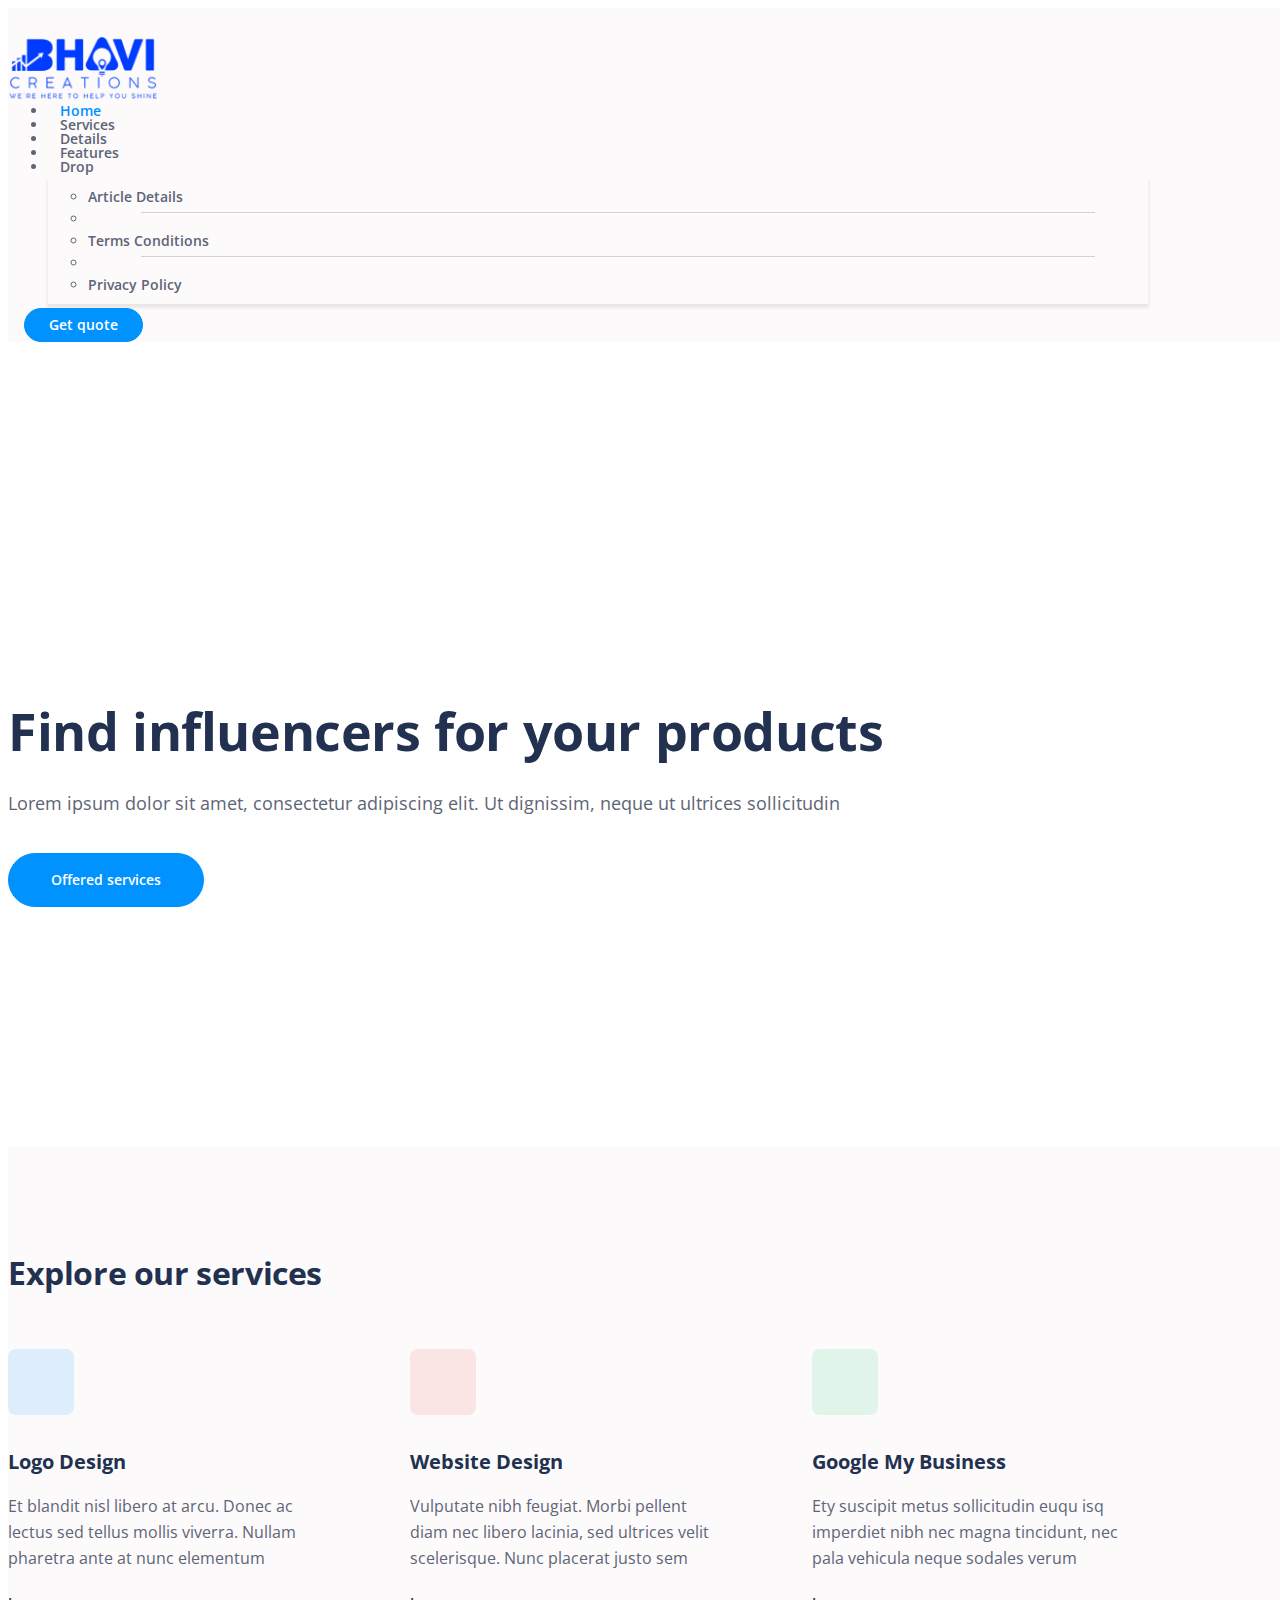
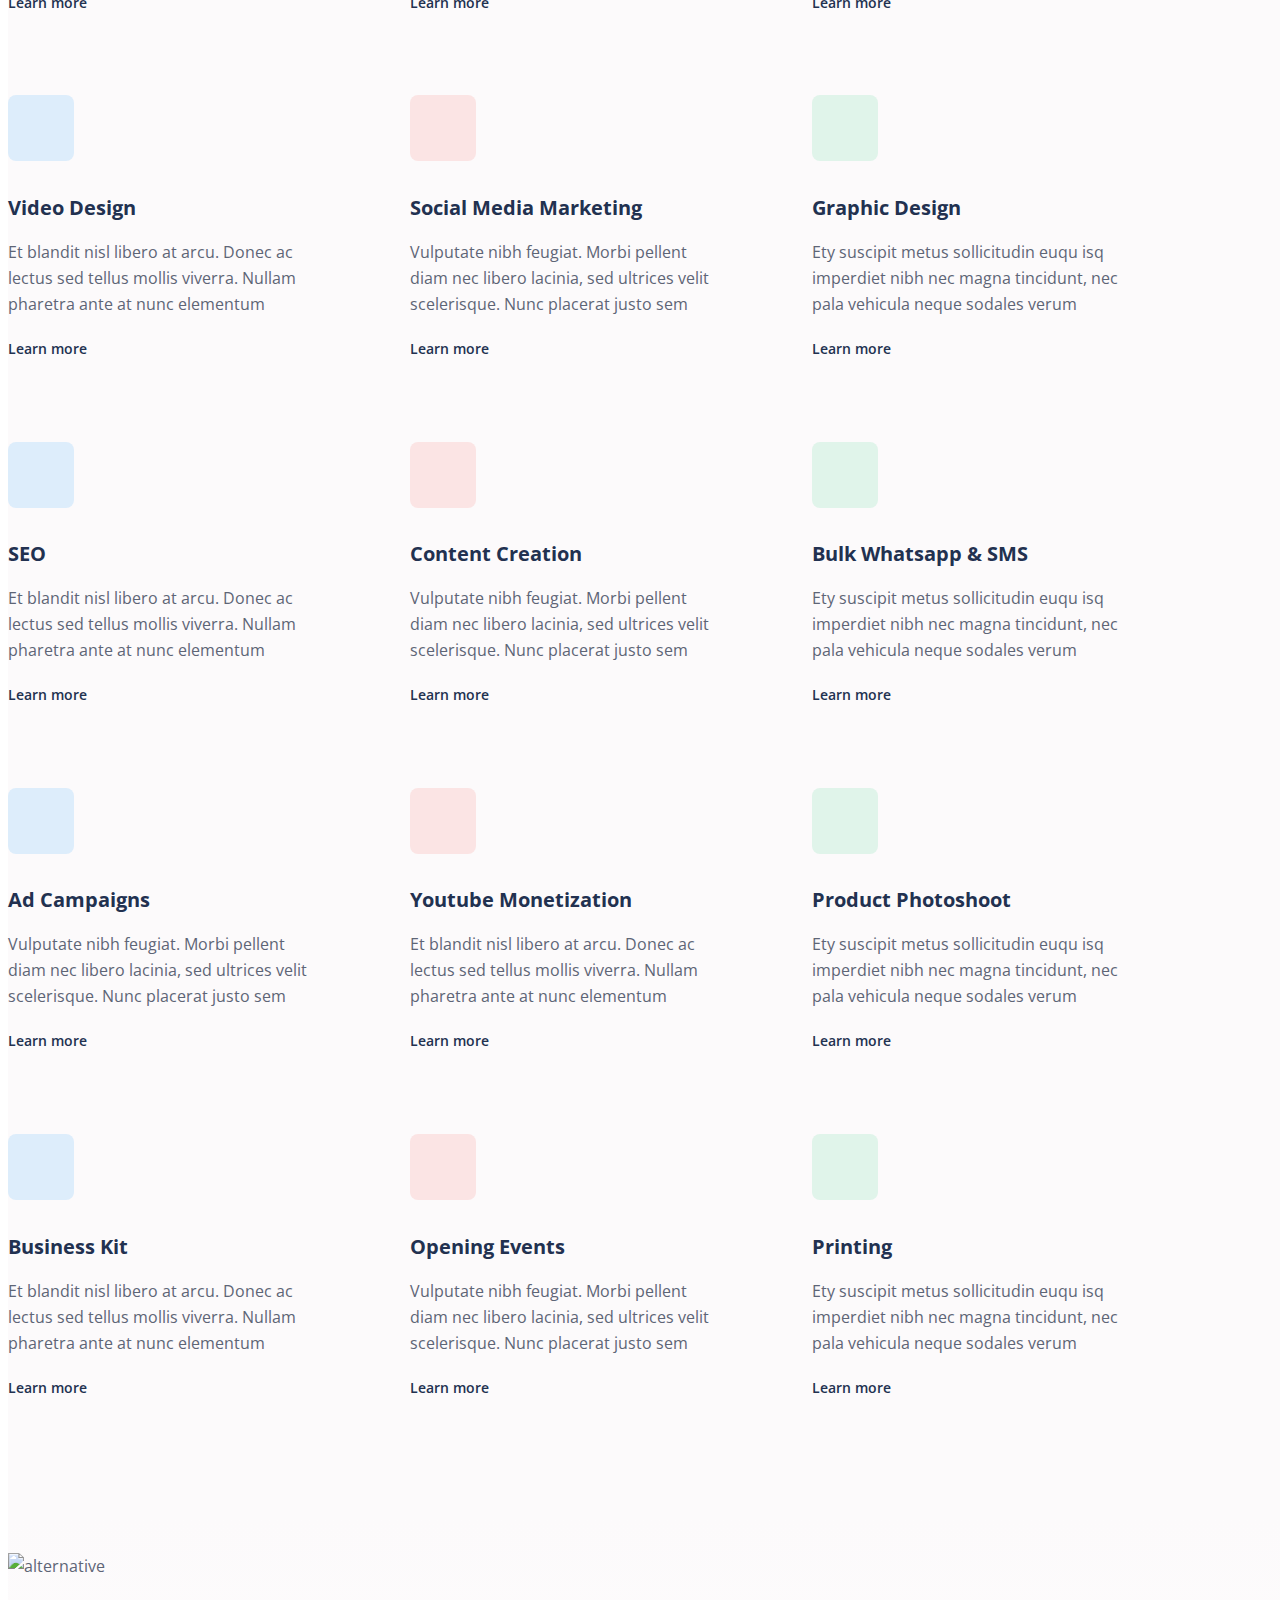
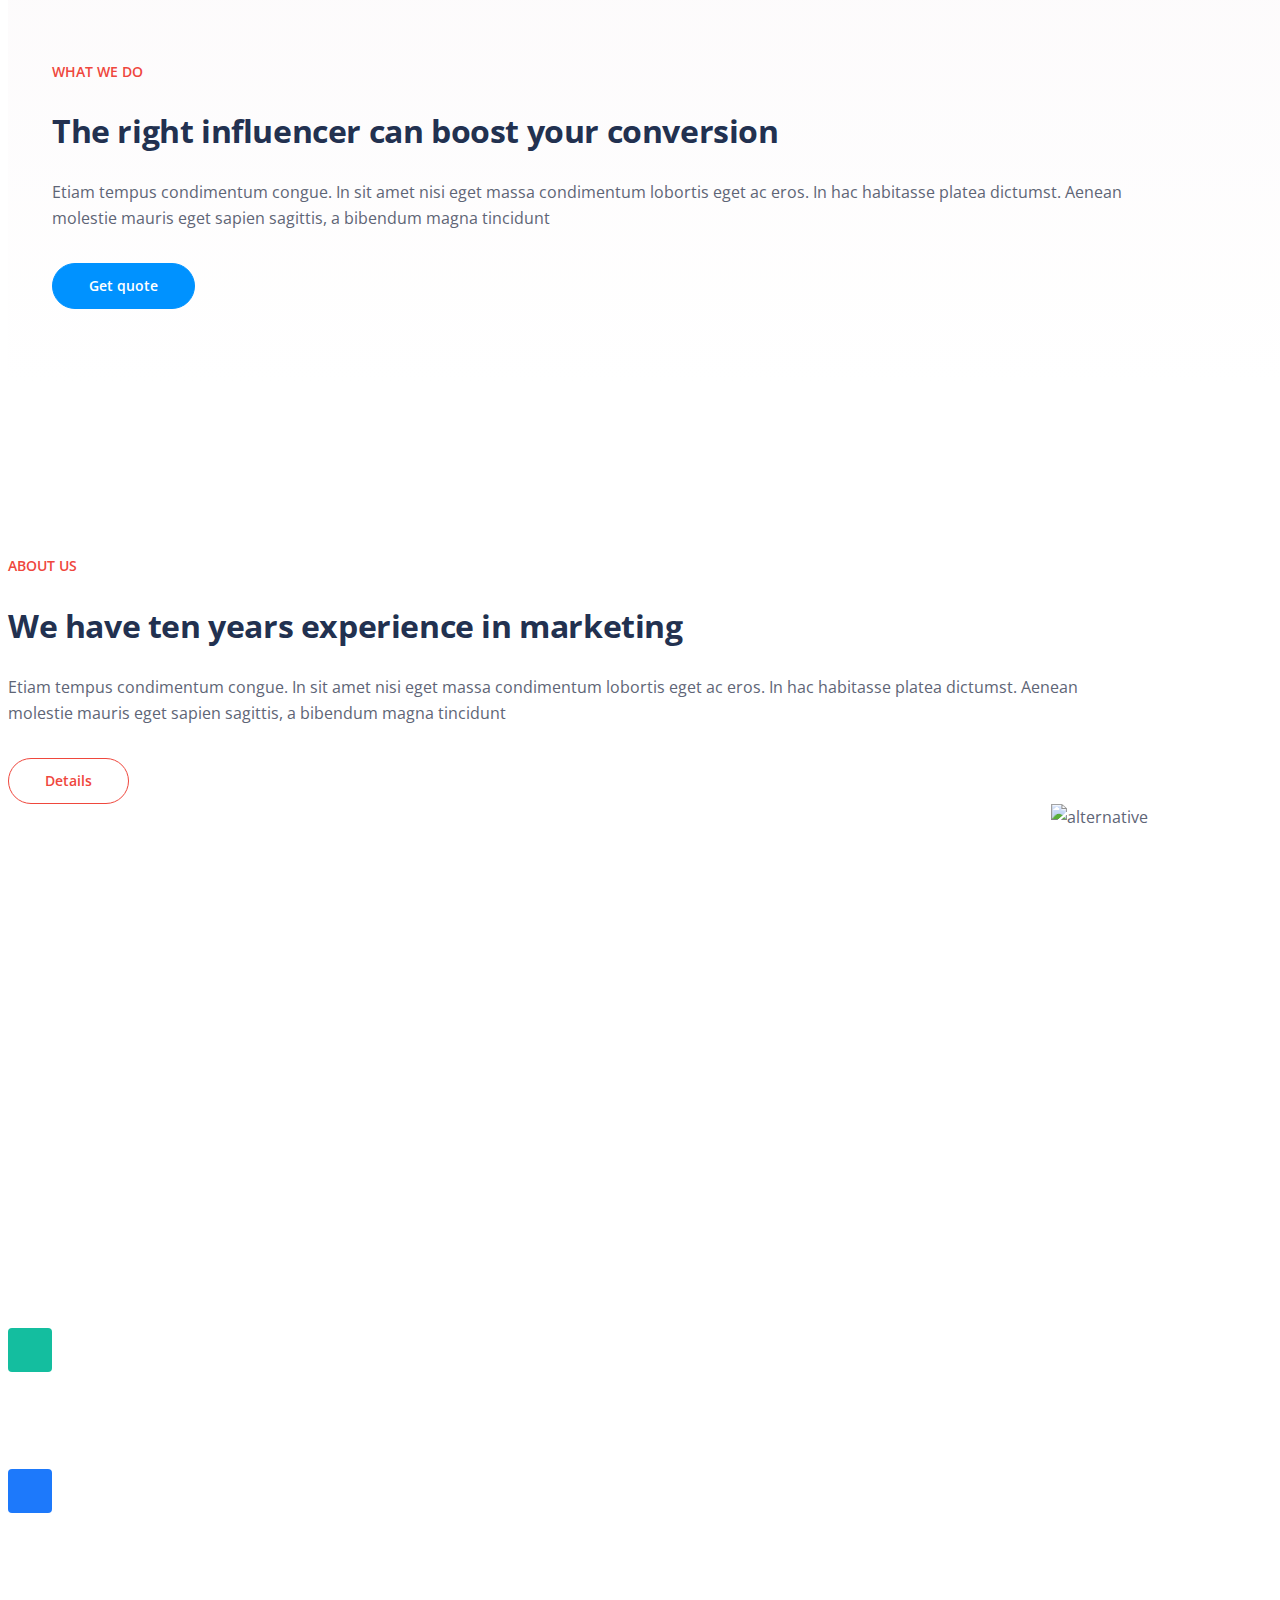
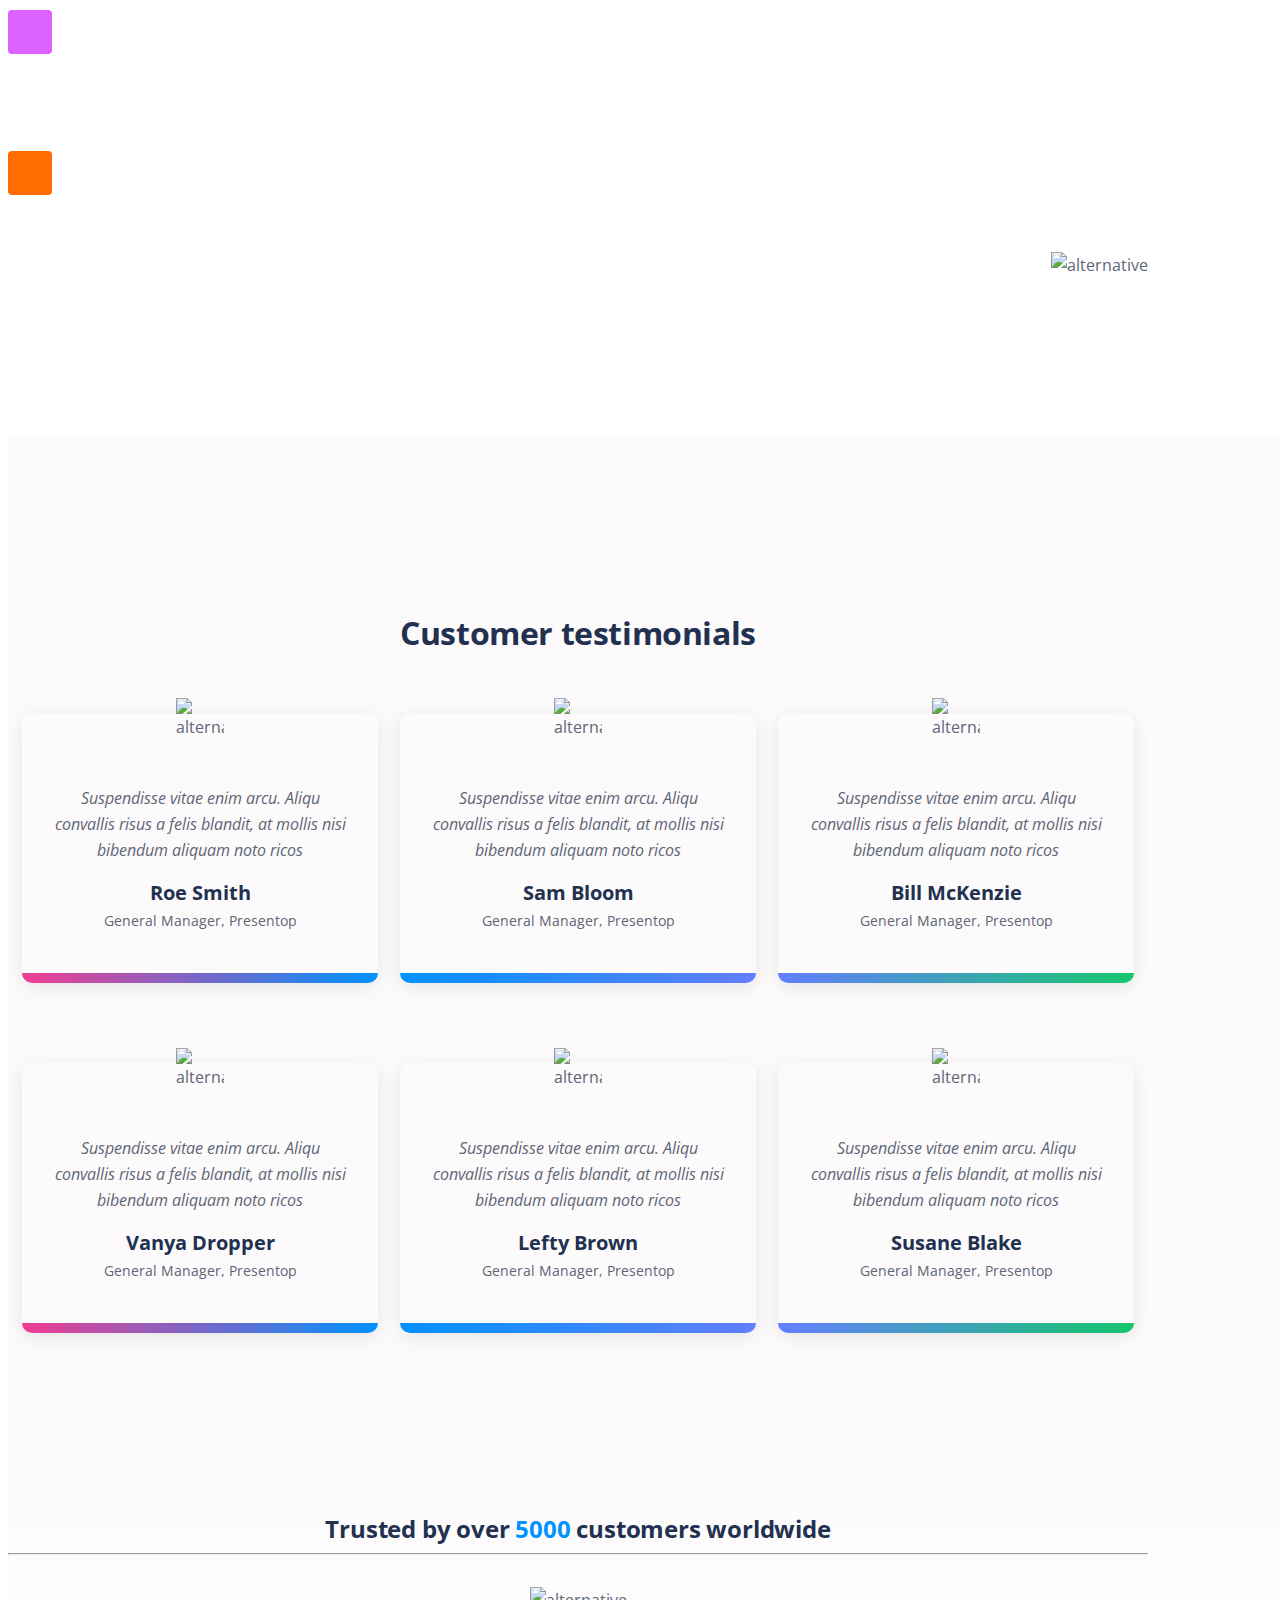
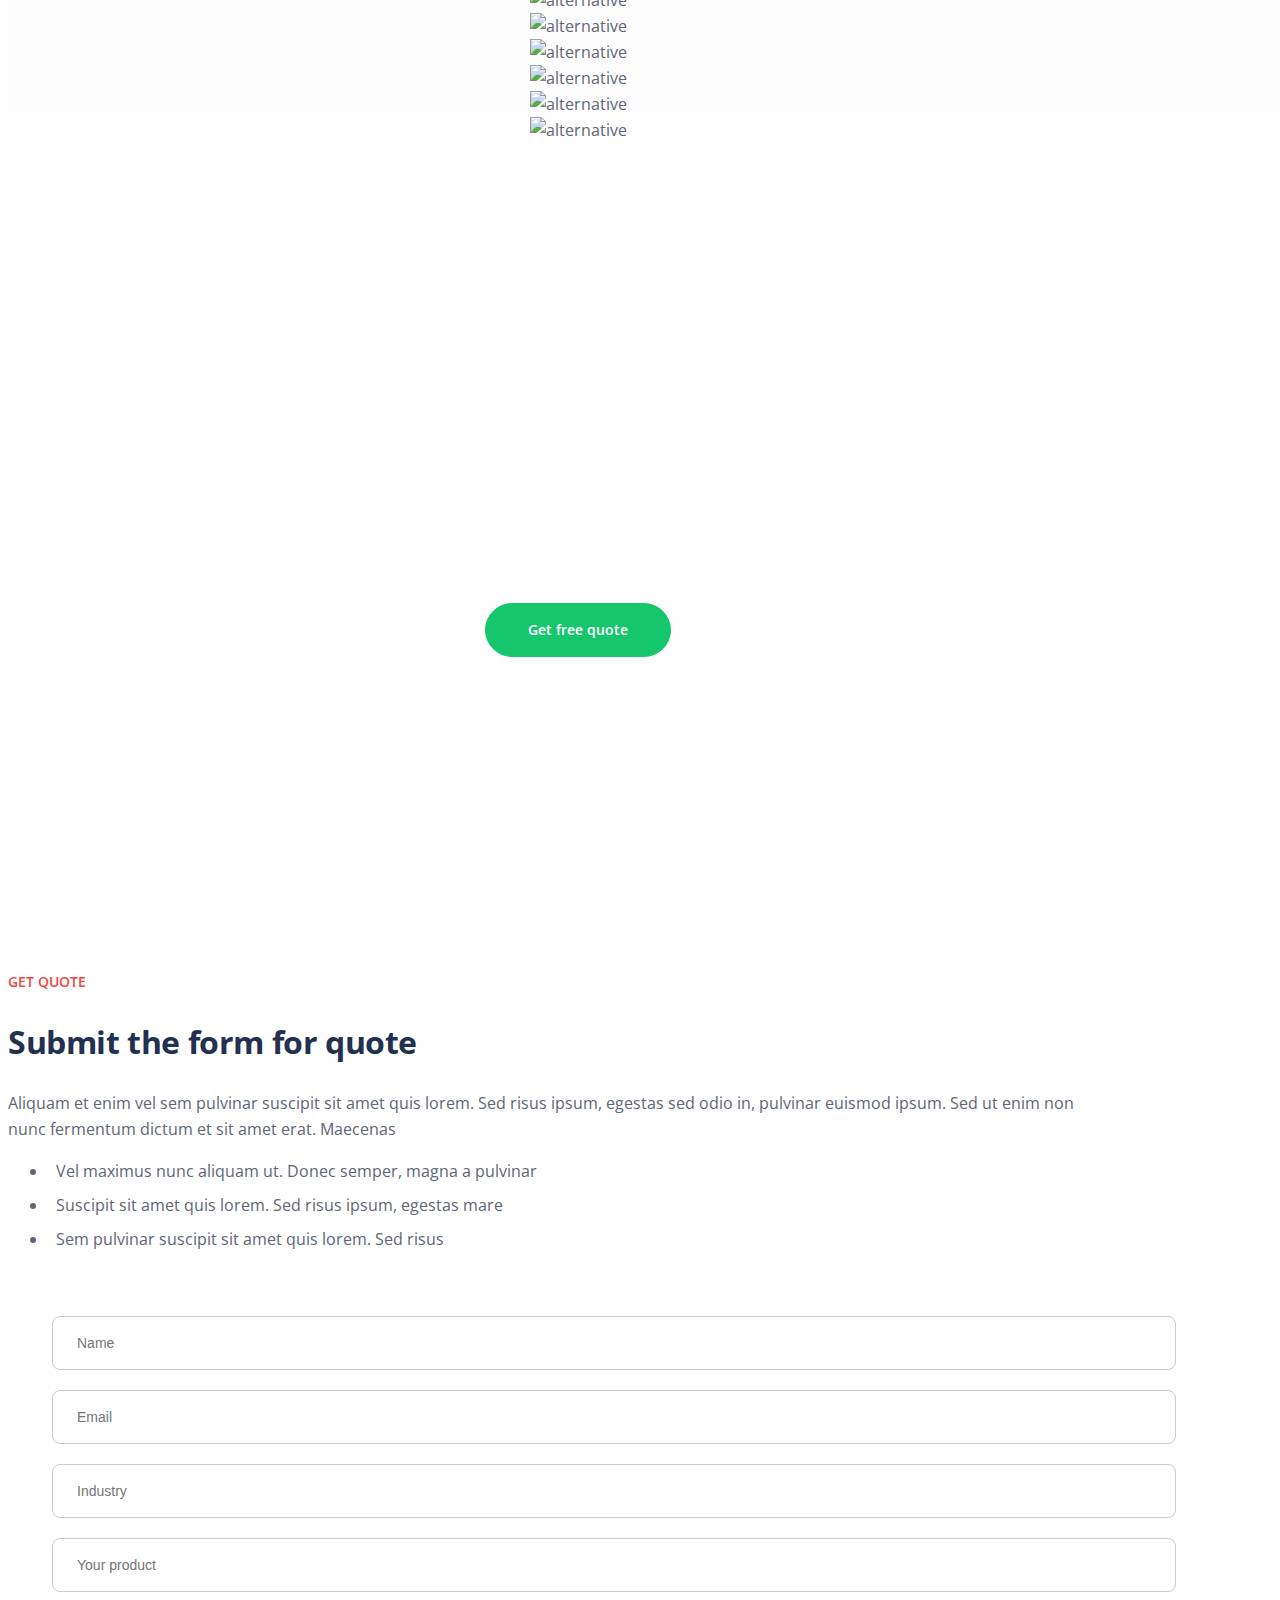
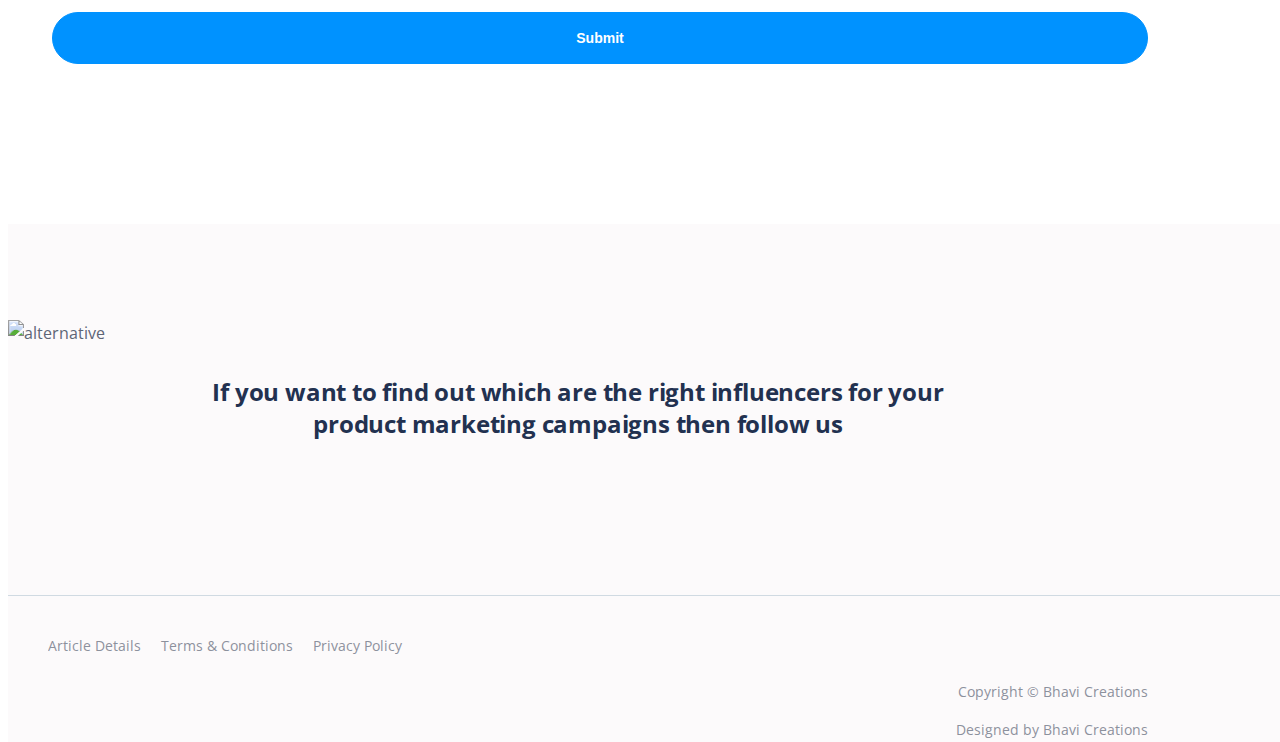
==== index.html @ 5bbf05af "changes" ====
<!DOCTYPE html>
<html lang="en">
<head>
    <meta charset="utf-8">
    <meta name="viewport" content="width=device-width, initial-scale=1, shrink-to-fit=no">
    
    <!-- SEO Meta Tags -->
    <meta name="description" content="Your description">
    <meta name="author" content="Bhavi Creations">

    <!-- OG Meta Tags to improve the way the post looks when you share the page on Facebook, Twitter, LinkedIn -->
	<meta property="og:site_name" content="" /> <!-- website name -->
	<meta property="og:site" content="" /> <!-- website link -->
	<meta property="og:title" content=""/> <!-- title shown in the actual shared post -->
	<meta property="og:description" content="" /> <!-- description shown in the actual shared post -->
	<meta property="og:image" content="" /> <!-- image link, make sure it's jpg -->
	<meta property="og:url" content="" /> <!-- where do you want your post to link to -->
	<meta name="twitter:card" content="summary_large_image"> <!-- to have large image post format in Twitter -->

    <!-- Webpage Title -->
    <title>Bhavi Creations</title>
    
    <!-- Styles -->
    <link href="https://fonts.googleapis.com/css2?family=Open+Sans:ital,wght@0,400;0,600;0,700;1,400&display=swap" rel="stylesheet">
    <link href="css/bootstrap.min.css" rel="stylesheet">
    <link href="css/fontawesome-all.min.css" rel="stylesheet">
    <link href="css/swiper.css" rel="stylesheet">
	<link href="css/styles.css" rel="stylesheet">
	
	<!-- Favicon  -->
    <link rel="icon" href="images/favicon.png">
</head>
<body data-bs-spy="scroll" data-bs-target="#navbarExample">
    
    <!-- Navigation -->
    <nav id="navbarExample" class="navbar navbar-expand-lg fixed-top navbar-light" aria-label="Main navigation">
        <div class="container">

            <!-- Image Logo -->
            <a class="navbar-brand logo-image" href="index.html"><img src="images/logo.png" alt="alternative"></a> 

            <!-- Text Logo - Use this if you don't have a graphic logo -->
            <!-- <a class="navbar-brand logo-text" href="index.html">Bhavi Creations</a> -->

            <button class="navbar-toggler p-0 border-0" type="button" id="navbarSideCollapse" aria-label="Toggle navigation">
                <span class="navbar-toggler-icon"></span>
            </button>

            <div class="navbar-collapse offcanvas-collapse" id="navbarsExampleDefault">
                <ul class="navbar-nav ms-auto navbar-nav-scroll">
                    <li class="nav-item">
                        <a class="nav-link active" aria-current="page" href="#header">Home</a>
                    </li>
                    <li class="nav-item">
                        <a class="nav-link" href="#services">Services</a>
                    </li>
                    <li class="nav-item">
                        <a class="nav-link" href="#details">Details</a>
                    </li>
                    <li class="nav-item">
                        <a class="nav-link" href="#features">Features</a>
                    </li>
                    <li class="nav-item dropdown">
                        <a class="nav-link dropdown-toggle" href="#" id="dropdown01" data-bs-toggle="dropdown" aria-expanded="false">Drop</a>
                        <ul class="dropdown-menu" aria-labelledby="dropdown01">
                            <li><a class="dropdown-item" href="article.html">Article Details</a></li>
                            <li><div class="dropdown-divider"></div></li>
                            <li><a class="dropdown-item" href="terms.html">Terms Conditions</a></li>
                            <li><div class="dropdown-divider"></div></li>
                            <li><a class="dropdown-item" href="privacy.html">Privacy Policy</a></li>
                        </ul>
                    </li>
                </ul>
                <span class="nav-item">
                    <a class="btn-solid-sm" href="#contact">Get quote</a>
                </span>
            </div> <!-- end of navbar-collapse -->
        </div> <!-- end of container -->
    </nav> <!-- end of navbar -->
    <!-- end of navigation -->

      
    <!-- Header -->
    <header id="header" class="header">
        <div class="container">
            <div class="row">
                <div class="col-lg-6 col-xl-5">
                    <div class="text-container">
                        <h1 class="h1-large">Find influencers for your products</h1>
                        <p class="p-large">Lorem ipsum dolor sit amet, consectetur adipiscing elit. Ut dignissim, neque ut ultrices sollicitudin</p>
                        <a class="btn-solid-lg" href="#services">Offered services</a>
                    </div> <!-- end of text-container -->
                </div> <!-- end of col -->
                <div class="col-lg-6 col-xl-7">
                    <div class="image-container">
                        <img class="img-fluid" src="images/header-image.png" alt="alternative">
                    </div> <!-- end of image-container -->
                </div> <!-- end of col -->
            </div> <!-- end of row -->
        </div> <!-- end of container -->
    </header> <!-- end of header -->
    <!-- end of header -->


    <!-- Services -->
    <div id="services" class="cards-1 bg-gray">
        <div class="container">
            <div class="row">
                <div class="col-lg-12">
                    <h2>Explore our services</h2>
                </div> <!-- end of col -->
            </div> <!-- end of row -->
            <div class="row">
                <div class="col-lg-12">
                    
                    <!-- Card -->
                    <div class="card">
                        <div class="card-icon">
                            <span class="fas fa-star"></span>
                        </div>
                        <div class="card-body">
                            <h5 class="card-title">Logo Design</h5>
                            <p>Et blandit nisl libero at arcu. Donec ac lectus sed tellus mollis viverra. Nullam pharetra ante at nunc elementum</p>
                            <a class="read-more no-line" href="article.html">Learn more <span class="fas fa-long-arrow-alt-right"></span></a>
                        </div>
                    </div>
                    <!-- end of card -->

                    <!-- Card -->
                    <div class="card">
                        <div class="card-icon red">
                            <span class="fas fa-globe"></span>
                        </div>
                        <div class="card-body">
                            <h5 class="card-title">Website Design</h5>
                            <p>Vulputate nibh feugiat. Morbi pellent diam nec libero lacinia, sed ultrices velit scelerisque. Nunc placerat justo sem</p>
                            <a class="read-more no-line" href="article.html">Learn more <span class="fas fa-long-arrow-alt-right"></span></a>
                        </div>
                    </div>
                    <!-- end of card -->

                    <!-- Card -->
                    <div class="card">
                        <div class="card-icon green">
                            <span class="fab fa-google"></span>
                        </div>
                        <div class="card-body">
                            <h5 class="card-title">Google My Business</h5>
                            <p>Ety suscipit metus sollicitudin euqu isq imperdiet nibh nec magna tincidunt, nec pala vehicula neque sodales verum</p>
                            <a class="read-more no-line" href="article.html">Learn more <span class="fas fa-long-arrow-alt-right"></span></a>
                        </div>
                    </div>
                    <!-- end of card -->

                    <!-- Card -->
                    <div class="card">
                        <div class="card-icon">
                            <span class="fas fa-video"></span>
                        </div>
                        <div class="card-body">
                            <h5 class="card-title">Video Design</h5>
                            <p>Et blandit nisl libero at arcu. Donec ac lectus sed tellus mollis viverra. Nullam pharetra ante at nunc elementum</p>
                            <a class="read-more no-line" href="article.html">Learn more <span class="fas fa-long-arrow-alt-right"></span></a>
                        </div>
                    </div>
                    <!-- end of card -->

                    <!-- Card -->
                    <div class="card">
                        <div class="card-icon red">
                            <span class="fas fa-chart-area"></span>
                        </div>
                        <div class="card-body">
                            <h5 class="card-title">Social Media Marketing</h5>
                            <p>Vulputate nibh feugiat. Morbi pellent diam nec libero lacinia, sed ultrices velit scelerisque. Nunc placerat justo sem</p>
                            <a class="read-more no-line" href="article.html">Learn more <span class="fas fa-long-arrow-alt-right"></span></a>
                        </div>
                    </div>
                    <!-- end of card -->

                    <!-- Card -->
                    <div class="card">
                        <div class="card-icon green">
                            <span class="fas fa-pen"></span>
                        </div>
                        <div class="card-body">
                            <h5 class="card-title">Graphic Design</h5>
                            <p>Ety suscipit metus sollicitudin euqu isq imperdiet nibh nec magna tincidunt, nec pala vehicula neque sodales verum</p>
                            <a class="read-more no-line" href="article.html">Learn more <span class="fas fa-long-arrow-alt-right"></span></a>
                        </div>
                    </div>
                    <!-- end of card -->

                    <!-- Card -->
                    <div class="card">
                        <div class="card-icon">
                            <span class="fas fa-search"></span>
                        </div>
                        <div class="card-body">
                            <h5 class="card-title">SEO</h5>
                            <p>Et blandit nisl libero at arcu. Donec ac lectus sed tellus mollis viverra. Nullam pharetra ante at nunc elementum</p>
                            <a class="read-more no-line" href="article.html">Learn more <span class="fas fa-long-arrow-alt-right"></span></a>
                        </div>
                    </div>
                    <!-- end of card -->

                    <!-- Card -->
                    <div class="card">
                        <div class="card-icon red">
                            <span class="fas fa-database"></span>
                        </div>
                        <div class="card-body">
                            <h5 class="card-title">Content Creation</h5>
                            <p>Vulputate nibh feugiat. Morbi pellent diam nec libero lacinia, sed ultrices velit scelerisque. Nunc placerat justo sem</p>
                            <a class="read-more no-line" href="article.html">Learn more <span class="fas fa-long-arrow-alt-right"></span></a>
                        </div>
                    </div>
                    <!-- end of card -->

                    <!-- Card -->
                    <div class="card">
                        <div class="card-icon green">
                            <span class="fab fa-whatsapp"></span>
                        </div>
                        <div class="card-body">
                            <h5 class="card-title">Bulk Whatsapp & SMS</h5>
                            <p>Ety suscipit metus sollicitudin euqu isq imperdiet nibh nec magna tincidunt, nec pala vehicula neque sodales verum</p>
                            <a class="read-more no-line" href="article.html">Learn more <span class="fas fa-long-arrow-alt-right"></span></a>
                        </div>
                    </div>
                    <!-- end of card -->

                    <!-- Card -->
                    <div class="card">
                        <div class="card-icon">
                            <span class="fas fa-bullhorn"></span>
                        </div>
                        <div class="card-body">
                            <h5 class="card-title">Ad Campaigns</h5>
                            <p>Vulputate nibh feugiat. Morbi pellent diam nec libero lacinia, sed ultrices velit scelerisque. Nunc placerat justo sem</p>
                            <a class="read-more no-line" href="article.html">Learn more <span class="fas fa-long-arrow-alt-right"></span></a>
                        </div>
                    </div>
                    <!-- end of card -->

                    <!-- Card -->
                    <div class="card">
                        <div class="card-icon red">
                            <span class="fab fa-youtube"></span>
                        </div>
                        <div class="card-body">
                            <h5 class="card-title">Youtube Monetization</h5>
                            <p>Et blandit nisl libero at arcu. Donec ac lectus sed tellus mollis viverra. Nullam pharetra ante at nunc elementum</p>
                            <a class="read-more no-line" href="article.html">Learn more <span class="fas fa-long-arrow-alt-right"></span></a>
                        </div>
                    </div>
                    <!-- end of card -->

                    <!-- Card -->
                    <div class="card">
                        <div class="card-icon green">
                            <span class="fas fa-camera"></span>
                        </div>
                        <div class="card-body">
                            <h5 class="card-title">Product Photoshoot</h5>
                            <p>Ety suscipit metus sollicitudin euqu isq imperdiet nibh nec magna tincidunt, nec pala vehicula neque sodales verum</p>
                            <a class="read-more no-line" href="article.html">Learn more <span class="fas fa-long-arrow-alt-right"></span></a>
                        </div>
                    </div>
                    <!-- end of card -->

                    <!-- Card -->
                    <div class="card">
                        <div class="card-icon">
                            <span class="fas fa-briefcase"></span>
                        </div>
                        <div class="card-body">
                            <h5 class="card-title">Business Kit</h5>
                            <p>Et blandit nisl libero at arcu. Donec ac lectus sed tellus mollis viverra. Nullam pharetra ante at nunc elementum</p>
                            <a class="read-more no-line" href="article.html">Learn more <span class="fas fa-long-arrow-alt-right"></span></a>
                        </div>
                    </div>
                    <!-- end of card -->

                    <!-- Card -->
                    <div class="card">
                        <div class="card-icon red">
                            <span class="fas fa-store"></span>
                        </div>
                        <div class="card-body">
                            <h5 class="card-title">Opening Events</h5>
                            <p>Vulputate nibh feugiat. Morbi pellent diam nec libero lacinia, sed ultrices velit scelerisque. Nunc placerat justo sem</p>
                            <a class="read-more no-line" href="article.html">Learn more <span class="fas fa-long-arrow-alt-right"></span></a>
                        </div>
                    </div>
                    <!-- end of card -->

                    <!-- Card -->
                    <div class="card">
                        <div class="card-icon green">
                            <span class="fas fa-print"></span>
                        </div>
                        <div class="card-body">
                            <h5 class="card-title">Printing</h5>
                            <p>Ety suscipit metus sollicitudin euqu isq imperdiet nibh nec magna tincidunt, nec pala vehicula neque sodales verum</p>
                            <a class="read-more no-line" href="article.html">Learn more <span class="fas fa-long-arrow-alt-right"></span></a>
                        </div>
                    </div>
                    <!-- end of card -->

                </div> <!-- end of col -->
            </div> <!-- end of row -->
        </div> <!-- end of container -->
    </div> <!-- end of cards-1 -->
    <!-- end of services -->


    <!-- Details 1 -->
    <div id="details" class="basic-1">
        <div class="container">
            <div class="row">
                <div class="col-lg-6 col-xl-7">
                    <div class="image-container">
                        <img class="img-fluid" src="images/details-1.png" alt="alternative">
                    </div> <!-- end of image-container -->
                </div> <!-- end of col -->
                <div class="col-lg-6 col-xl-5">
                    <div class="text-container">
                        <div class="section-title">WHAT WE DO</div>
                        <h2>The right influencer can boost your conversion</h2>
                        <p>Etiam tempus condimentum congue. In sit amet nisi eget massa condimentum lobortis eget ac eros. In hac habitasse platea dictumst. Aenean molestie mauris eget sapien sagittis, a bibendum magna tincidunt</p>
                        <a class="btn-solid-reg" href="#contact">Get quote</a>
                    </div> <!-- end of text-container -->
                </div> <!-- end of col -->
            </div> <!-- end of row -->
        </div> <!-- end of container -->
    </div> <!-- end of basic-1 -->
    <!-- end of details 1 -->


    <!-- Details 2 -->
    <div class="basic-2">
        <div class="container">
            <div class="row">
                <div class="col-lg-6 col-xl-5">
                    <div class="text-container">
                        <div class="section-title">ABOUT US</div>
                        <h2>We have ten years experience in marketing</h2>
                        <p>Etiam tempus condimentum congue. In sit amet nisi eget massa condimentum lobortis eget ac eros. In hac habitasse platea dictumst. Aenean molestie mauris eget sapien sagittis, a bibendum magna tincidunt</p>
                        <a class="btn-outline-reg" href="article.html">Details</a>
                    </div> <!-- end of text-container -->
                </div> <!-- end of col -->
                <div class="col-lg-6 col-xl-7">
                    <div class="image-container">
                        <img class="img-fluid" src="images/details-2.png" alt="alternative">
                    </div> <!-- end of image-container -->
                </div> <!-- end of col -->
            </div> <!-- end of row -->
        </div> <!-- end of container -->
    </div> <!-- end of basic-2 -->
    <!-- end of details 2 -->


    <!-- Features -->
    <div id="features" class="accordion-1">
        <div class="container">
            <div class="row">
                <div class="col-xl-12">
                    <h2 class="h2-heading">Online service features</h2>
                    <p class="p-heading">Suspendisse vitae enim arcu. Aliquam convallis risus a felis blandit, at mollis nisi bibendum. Aliquam nec purus at ex blandit posuere nec a odio. Proin lacinia dolor justo</p>
                </div> <!-- end of col -->
            </div> <!-- end of row -->   
            <div class="row">
                <div class="col-xl-5">
                    <div class="accordion" id="accordionExample">
                        
                        <!-- Accordion Item -->
                        <div class="accordion-item">
                            <div class="accordion-icon">
                                <span class="fas fa-tv"></span>
                            </div> <!-- end of accordion-icon -->
                            <div class="accordion-header" id="headingOne">
                                <button class="accordion-button" type="button" data-bs-toggle="collapse" data-bs-target="#collapseOne" aria-expanded="true" aria-controls="collapseOne">
                                    Logo Design
                                </button>
                            </div> <!-- end of accordion-header -->
                            <div id="collapseOne" class="accordion-collapse collapse show" aria-labelledby="headingOne" data-bs-parent="#accordionExample">
                                <div class="accordion-body">Mauris ornare libero et pharetra hendrerit. Cura elementum lectus quis tellus pretium, vitae lobortis dui sagittis aliquam et enim vel semon anticus</div>
                            </div> <!-- end of accordion-collapse -->
                        </div> <!-- end of accordion-item -->
                        <!-- end of accordion-item -->

                        <!-- Accordion Item -->
                        <div class="accordion-item">
                            <div class="accordion-icon blue">
                                <span class="fas fa-microphone"></span>
                            </div> <!-- end of accordion-icon -->
                            <div class="accordion-header" id="headingTwo">
                                <button class="accordion-button" type="button" data-bs-toggle="collapse" data-bs-target="#collapseTwo" aria-expanded="false" aria-controls="collapseTwo">
                                    Website Design
                                </button>
                            </div> <!-- end of accordion-header -->
                            <div id="collapseTwo" class="accordion-collapse collapse" aria-labelledby="headingTwo" data-bs-parent="#accordionExample">
                                <div class="accordion-body">Mauris ornare libero et pharetra hendrerit. Cura elementum lectus quis tellus pretium, vitae lobortis dui sagittis aliquam et enim vel semon anticus</div>
                            </div> <!-- end of accordion-collapse -->
                        </div> <!-- end of accordion-item -->
                        <!-- end of accordion-item -->

                        <!-- Accordion Item -->
                        <div class="accordion-item">
                            <div class="accordion-icon purple">
                                <span class="fas fa-video"></span>
                            </div> <!-- end of accordion-icon -->
                            <div class="accordion-header" id="headingThree">
                                <button class="accordion-button" type="button" data-bs-toggle="collapse" data-bs-target="#collapseThree" aria-expanded="false" aria-controls="collapseThree">
                                    Prepare the product launch campaign
                                </button>
                            </div> <!-- end of accordion-header -->
                            <div id="collapseThree" class="accordion-collapse collapse" aria-labelledby="headingThree" data-bs-parent="#accordionExample">
                                <div class="accordion-body">Mauris ornare libero et pharetra hendrerit. Cura elementum lectus quis tellus pretium, vitae lobortis dui sagittis aliquam et enim vel semon anticus</div>
                            </div> <!-- end of accordion-collapse -->
                        </div> <!-- end of accordion-item -->
                        <!-- end of accordion-item -->
                        
                        <!-- Accordion Item -->
                        <div class="accordion-item">
                            <div class="accordion-icon orange">
                                <span class="fas fa-tools"></span>
                            </div> <!-- end of accordion-icon -->
                            <div class="accordion-header" id="headingFour">
                                <button class="accordion-button" type="button" data-bs-toggle="collapse" data-bs-target="#collapseFour" aria-expanded="false" aria-controls="collapseFour">
                                    Evaluate the campaign and adjust
                                </button>
                            </div> <!-- end of accordion-header -->
                            <div id="collapseFour" class="accordion-collapse collapse" aria-labelledby="headingFour" data-bs-parent="#accordionExample">
                                <div class="accordion-body">Mauris ornare libero et pharetra hendrerit. Cura elementum lectus quis tellus pretium, vitae lobortis dui sagittis aliquam et enim vel semon anticus</div>
                            </div> <!-- end of accordion-collapse -->
                        </div> <!-- end of accordion-item -->
                        <!-- end of accordion-item -->

                    </div> <!-- end of accordion -->
                </div> <!-- end of col -->
                <div class="col-xl-7">
                    <div class="image-container">
                        <img class="img-fluid" src="images/features-dashboard.png" alt=alternative>
                    </div> <!-- end of image-container -->
                </div> <!-- end of col -->
            </div> <!-- end of row -->
        </div> <!-- end of container -->
    </div> <!-- end of accordion-1 -->
    <!-- end of features -->


    <!-- Testimonials -->
    <div class="cards-2 bg-gray">
        <div class="container">
            <div class="row">
                <div class="col-lg-12">
                    <h2 class="h2-heading">Customer testimonials</h2>
                </div> <!-- end of col -->
            </div> <!-- end of row -->
            <div class="row">
                <div class="col-lg-12">

                    <!-- Card -->
                    <div class="card">
                        <img class="quotes" src="images/quotes.svg" alt="alternative">
                        <div class="card-body">
                            <p class="testimonial-text">Suspendisse vitae enim arcu. Aliqu convallis risus a felis blandit, at mollis nisi bibendum aliquam noto ricos</p>
                            <div class="testimonial-author">Roe Smith</div>
                            <div class="occupation">General Manager, Presentop</div>
                        </div>
                        <div class="gradient-floor red-to-blue"></div>
                    </div>
                    <!-- end of card -->

                    <!-- Card -->
                    <div class="card">
                        <img class="quotes" src="images/quotes.svg" alt="alternative">
                        <div class="card-body">
                            <p class="testimonial-text">Suspendisse vitae enim arcu. Aliqu convallis risus a felis blandit, at mollis nisi bibendum aliquam noto ricos</p>
                            <div class="testimonial-author">Sam Bloom</div>
                            <div class="occupation">General Manager, Presentop</div>
                        </div>
                        <div class="gradient-floor blue-to-purple"></div>
                    </div>
                    <!-- end of card -->

                    <!-- Card -->
                    <div class="card">
                        <img class="quotes" src="images/quotes.svg" alt="alternative">
                        <div class="card-body">
                            <p class="testimonial-text">Suspendisse vitae enim arcu. Aliqu convallis risus a felis blandit, at mollis nisi bibendum aliquam noto ricos</p>
                            <div class="testimonial-author">Bill McKenzie</div>
                            <div class="occupation">General Manager, Presentop</div>
                        </div>
                        <div class="gradient-floor purple-to-green"></div>
                    </div>
                    <!-- end of card -->
                    
                    <!-- Card -->
                    <div class="card">
                        <img class="quotes" src="images/quotes.svg" alt="alternative">
                        <div class="card-body">
                            <p class="testimonial-text">Suspendisse vitae enim arcu. Aliqu convallis risus a felis blandit, at mollis nisi bibendum aliquam noto ricos</p>
                            <div class="testimonial-author">Vanya Dropper</div>
                            <div class="occupation">General Manager, Presentop</div>
                        </div>
                        <div class="gradient-floor red-to-blue"></div>
                    </div>
                    <!-- end of card -->

                    <!-- Card -->
                    <div class="card">
                        <img class="quotes" src="images/quotes.svg" alt="alternative">
                        <div class="card-body">
                            <p class="testimonial-text">Suspendisse vitae enim arcu. Aliqu convallis risus a felis blandit, at mollis nisi bibendum aliquam noto ricos</p>
                            <div class="testimonial-author">Lefty Brown</div>
                            <div class="occupation">General Manager, Presentop</div>
                        </div>
                        <div class="gradient-floor blue-to-purple"></div>
                    </div>
                    <!-- end of card -->

                    <!-- Card -->
                    <div class="card">
                        <img class="quotes" src="images/quotes.svg" alt="alternative">
                        <div class="card-body">
                            <p class="testimonial-text">Suspendisse vitae enim arcu. Aliqu convallis risus a felis blandit, at mollis nisi bibendum aliquam noto ricos</p>
                            <div class="testimonial-author">Susane Blake</div>
                            <div class="occupation">General Manager, Presentop</div>
                        </div>
                        <div class="gradient-floor purple-to-green"></div>
                    </div>
                    <!-- end of card -->

                </div> <!-- end of col -->
            </div> <!-- end of row -->
        </div> <!-- end of container -->
    </div> <!-- end of cards-2 -->
    <!-- end of testimonials -->


    <!-- Customers -->
    <div class="slider-1">
        <div class="container">
            <div class="row">
                <div class="col-lg-12">
                    <h4>Trusted by over <span class="blue">5000</span> customers worldwide</h4>
                    <hr class="section-divider">

                    <!-- Image Slider -->
                    <div class="slider-container">
                        <div class="swiper-container image-slider">
                            <div class="swiper-wrapper">
                                <div class="swiper-slide">
                                    <img class="img-fluid" src="images/customer-logo-1.png" alt="alternative">
                                </div>
                                <div class="swiper-slide">
                                    <img class="img-fluid" src="images/customer-logo-2.png" alt="alternative">
                                </div>
                                <div class="swiper-slide">
                                    <img class="img-fluid" src="images/customer-logo-3.png" alt="alternative">
                                </div>
                                <div class="swiper-slide">
                                    <img class="img-fluid" src="images/customer-logo-4.png" alt="alternative">
                                </div>
                                <div class="swiper-slide">
                                    <img class="img-fluid" src="images/customer-logo-5.png" alt="alternative">
                                </div>
                                <div class="swiper-slide">
                                    <img class="img-fluid" src="images/customer-logo-6.png" alt="alternative">
                                </div>
                            </div> <!-- end of swiper-wrapper -->
                        </div> <!-- end of swiper container -->
                    </div> <!-- end of slider-container -->
                    <!-- end of image slider -->

                </div> <!-- end of col -->
            </div> <!-- end of row -->
        </div> <!-- end of container -->
    </div> <!-- end of slider-1 -->
    <!-- end of customers -->


    <!-- Invitation -->
    <div class="basic-3">
        <div class="container">
            <div class="row">
                <div class="col-lg-12">
                    <div class="text-container">
                        <h2>Find the right influencer for your product</h2>
                        <p class="p-large">Eu convallis arcu ultrices in. Mauris ornare libero et pharetra hendrerit. Curabitur elementum lectus quis vioc tellus</p>
                        <a class="btn-solid-lg" href="#contact">Get free quote</a>
                    </div> <!-- end of text-container -->
                </div> <!-- end of col -->
            </div> <!-- end of row -->
        </div> <!-- end of container -->
    </div> <!-- end of basic-3 -->
    <!-- end of invitation -->


    <!-- Contact -->
    <div id="contact" class="form-1">
        <div class="container">
            <div class="row">
                <div class="col-lg-6">
                    <div class="text-container">
                        <div class="section-title">GET QUOTE</div>
                        <h2>Submit the form for quote</h2>
                        <p>Aliquam et enim vel sem pulvinar suscipit sit amet quis lorem. Sed risus ipsum, egestas sed odio in, pulvinar euismod ipsum. Sed ut enim non nunc fermentum dictum et sit amet erat. Maecenas</p>
                        <ul class="list-unstyled li-space-lg">
                            <li class="d-flex">
                                <i class="fas fa-square"></i>
                                <div class="flex-grow-1">Vel maximus nunc aliquam ut. Donec semper, magna a pulvinar</div>
                            </li>
                            <li class="d-flex">
                                <i class="fas fa-square"></i>
                                <div class="flex-grow-1">Suscipit sit amet quis lorem. Sed risus ipsum, egestas mare</div>
                            </li>
                            <li class="d-flex">
                                <i class="fas fa-square"></i>
                                <div class="flex-grow-1">Sem pulvinar suscipit sit amet quis lorem. Sed risus</div>
                            </li>
                        </ul>
                    </div> <!-- end of text-container -->
                </div> <!-- end of col -->
                <div class="col-lg-6">

                    <!-- Contact Form -->
                    <form>
                        <div class="form-group">
                            <input type="text" class="form-control-input" placeholder="Name" required>
                        </div>
                        <div class="form-group">
                            <input type="email" class="form-control-input" placeholder="Email" required>
                        </div>
                        <div class="form-group">
                            <input type="text" class="form-control-input" placeholder="Industry" required>
                        </div>
                        <div class="form-group">
                            <input type="text" class="form-control-input" placeholder="Your product" required>
                        </div>
                        <div class="form-group">
                            <button type="submit" class="form-control-submit-button">Submit</button>
                        </div>
                    </form>
                    <!-- end of contact form -->

                </div> <!-- end of col -->
            </div> <!-- end of row -->
        </div> <!-- end of container -->
    </div> <!-- end of form-1 -->
    <!-- end of contact -->


    <!-- Footer -->
    <div class="footer bg-gray">
        <img class="decoration-circles" src="images/decoration-circles.png" alt="alternative">
        <div class="container">
            <div class="row">
                <div class="col-lg-12">
                    <h4>If you want to find out which are the right influencers for your product marketing campaigns then follow us</h4>
                    <div class="social-container">
                        <span class="fa-stack">
                            <a href="#your-link">
                                <i class="fas fa-circle fa-stack-2x"></i>
                                <i class="fab fa-facebook-f fa-stack-1x"></i>
                            </a>
                        </span>
                        <span class="fa-stack">
                            <a href="#your-link">
                                <i class="fas fa-circle fa-stack-2x"></i>
                                <i class="fab fa-twitter fa-stack-1x"></i>
                            </a>
                        </span>
                        <span class="fa-stack">
                            <a href="#your-link">
                                <i class="fas fa-circle fa-stack-2x"></i>
                                <i class="fab fa-pinterest-p fa-stack-1x"></i>
                            </a>
                        </span>
                        <span class="fa-stack">
                            <a href="#your-link">
                                <i class="fas fa-circle fa-stack-2x"></i>
                                <i class="fab fa-instagram fa-stack-1x"></i>
                            </a>
                        </span>
                        <span class="fa-stack">
                            <a href="#your-link">
                                <i class="fas fa-circle fa-stack-2x"></i>
                                <i class="fab fa-youtube fa-stack-1x"></i>
                            </a>
                        </span>
                    </div> <!-- end of social-container -->
                </div> <!-- end of col -->
            </div> <!-- end of row -->
        </div> <!-- end of container -->
    </div> <!-- end of footer -->  
    <!-- end of footer -->


    <!-- Copyright -->
    <div class="copyright bg-gray">
        <div class="container">
            <div class="row">
                <div class="col-lg-6 col-md-12 col-sm-12">
                    <ul class="list-unstyled li-space-lg p-small">
                        <li><a href="article.html">Article Details</a></li>
                        <li><a href="terms.html">Terms & Conditions</a></li>
                        <li><a href="privacy.html">Privacy Policy</a></li>
                    </ul>
                </div> <!-- end of col -->
                <div class="col-lg-3 col-md-12 col-sm-12">
                    <p class="p-small statement">Copyright © <a href="#">Bhavi Creations</a></p>
                </div> <!-- end of col -->

                <div class="col-lg-3 col-md-12 col-sm-12">
                    <p class="p-small statement">Designed by <a href="https://bhavicreations.com/" target="_blank">Bhavi Creations</a></p>
                </div> <!-- end of col -->
            </div> <!-- enf of row -->
        </div> <!-- end of container -->
    </div> <!-- end of copyright --> 
    <!-- end of copyright -->
    

    <!-- Back To Top Button -->
    <button onclick="topFunction()" id="myBtn">
        <img src="images/up-arrow.png" alt="alternative">
    </button>
    <!-- end of back to top button -->
    	
    <!-- Scripts -->
    <script src="js/bootstrap.min.js"></script> <!-- Bootstrap framework -->
    <script src="js/swiper.min.js"></script> <!-- Swiper for image and text sliders -->
    <script src="js/scripts.js"></script> <!-- Custom scripts -->
</body>
</html>
---- css/styles.css ----
/* Description: Master CSS file */

/*****************************************
Table Of Contents:
- General Styles
- Navigation
- Header
- Services
- Details 1
- Details 2
- Features
- Testimonials
- Customers
- Invitation
- Contact
- Footer
- Copyright
- Back To Top Button
- Extra Pages
- Media Queries
******************************************/

/*****************************************
Colors:
- Backgrounds - light gray #fcfafb
- Buttons, icons - blue #0092ff
- Buttons, icons - red #ef473d
- Headings text - black #223150
- Body text - dark gray #5e6576
******************************************/


/**************************/
/*     General Styles     */
/**************************/
body,
html {
    width: 100%;
	height: 100%;
}

body, p {
	color: #5e6576; 
	font: 400 1rem/1.625rem "Open Sans", sans-serif;
}

h1 {
	color: #223150;
	font-weight: 700;
	font-size: 2.5rem;
	line-height: 3.25rem;
	letter-spacing: -0.4px;
}

h2 {
	color: #223150;
	font-weight: 700;
	font-size: 2rem;
	line-height: 2.5rem;
	letter-spacing: -0.4px;
}

h3 {
	color: #223150;
	font-weight: 700;
	font-size: 1.75rem;
	line-height: 2.25rem;
	letter-spacing: -0.2px;
}

h4 {
	color: #223150;
	font-weight: 700;
	font-size: 1.5rem;
	line-height: 2rem;
	letter-spacing: -0.2px;
}

h5 {
	color: #223150;
	font-weight: 700;
	font-size: 1.25rem;
	line-height: 1.625rem;
}

h6 {
	color: #223150;
	font-weight: 700;
	font-size: 1rem;
	line-height: 1.375rem;
}

.p-large {
	font-size: 1.125rem;
	line-height: 1.75rem;
}

.p-small {
	font-size: 0.875rem;
	line-height: 1.5rem;
}

.testimonial-text {
	font-style: italic;
}

.testimonial-author {
	font-weight: 700;
	font-size: 1.25rem;
	line-height: 1.75rem;
}

.li-space-lg li {
	margin-bottom: 0.5rem;
}

a {
	color: #5e6576;
	text-decoration: underline;
}

a:hover {
	color: #5e6576;
	text-decoration: underline;
}

.no-line {
	text-decoration: none;
}

.no-line:hover {
	text-decoration: none;
}

.read-more {
	font-weight: 600;
	font-size: 0.875rem;
	line-height: 1.5rem;
}

.read-more .fas {
	margin-left: 0.625rem;
	font-size: 1rem;
	vertical-align: -8%;
}

.blue {
	color: #0092ff;
}

.bg-gray {
	background-color: #fcfafb;
}

.section-title {
	margin-bottom: 0.5rem;
	color: #ef473d;
	font-weight: 600;
	font-size: 0.875rem;
}

.btn-solid-reg {
	display: inline-block;
	padding: 1.375rem 2.25rem 1.375rem 2.25rem;
	border: 1px solid #0092ff;
	border-radius: 30px;
	background-color: #0092ff;
	color: #ffffff;
	font-weight: 600;
	font-size: 0.875rem;
	line-height: 0;
	text-decoration: none;
	transition: all 0.2s;
}

.btn-solid-reg:hover {
	background-color: transparent;
	color: #0092ff; /* needs to stay here because of the color property of a tag */
	text-decoration: none;
}

.btn-solid-lg {
	display: inline-block;
	padding: 1.625rem 2.625rem 1.625rem 2.625rem;
	border: 1px solid #0092ff;
	border-radius: 30px;
	background-color: #0092ff;
	color: #ffffff;
	font-weight: 600;
	font-size: 0.875rem;
	line-height: 0;
	text-decoration: none;
	transition: all 0.2s;
}

.btn-solid-lg:hover {
	background-color: transparent;
	color: #0092ff; /* needs to stay here because of the color property of a tag */
	text-decoration: none;
}

.btn-solid-sm {
	display: inline-block;
	padding: 1rem 1.5rem 1rem 1.5rem;
	border: 1px solid #0092ff;
	border-radius: 30px;
	background-color: #0092ff;
	color: #ffffff;
	font-weight: 600;
	font-size: 0.875rem;
	line-height: 0;
	text-decoration: none;
	transition: all 0.2s;
}

.btn-solid-sm:hover {
	background-color: transparent;
	color: #0092ff; /* needs to stay here because of the color property of a tag */
	text-decoration: none;
}

.btn-outline-reg {
	display: inline-block;
	padding: 1.375rem 2.25rem 1.375rem 2.25rem;
	border: 1px solid #ef473d;
	border-radius: 30px;
	background-color: transparent;
	color: #ef473d;
	font-weight: 600;
	font-size: 0.875rem;
	line-height: 0;
	text-decoration: none;
	transition: all 0.2s;
}

.btn-outline-reg:hover {
	background-color: #ef473d;
	color: #ffffff;
	text-decoration: none;
}

.btn-outline-lg {
	display: inline-block;
	padding: 1.625rem 2.625rem 1.625rem 2.625rem;
	border: 1px solid #ef473d;
	border-radius: 30px;
	background-color: transparent;
	color: #ef473d;
	font-weight: 600;
	font-size: 0.875rem;
	line-height: 0;
	text-decoration: none;
	transition: all 0.2s;
}

.btn-outline-lg:hover {
	background-color: #ef473d;
	color: #ffffff;
	text-decoration: none;
}

.btn-outline-sm {
	display: inline-block;
	padding: 1rem 1.5rem 1rem 1.5rem;
	border: 1px solid #ef473d;
	border-radius: 30px;
	background-color: transparent;
	color: #ef473d;
	font-weight: 600;
	font-size: 0.875rem;
	line-height: 0;
	text-decoration: none;
	transition: all 0.2s;
}

.btn-outline-sm:hover {
	background-color: #ef473d;
	color: #ffffff;
	text-decoration: none;
}

.form-group {
	position: relative;
	margin-bottom: 1.25rem;
}

.form-control-input,
.form-control-textarea {
	width: 100%;
	padding-top: 0.875rem;
	padding-bottom: 0.875rem;
	padding-left: 1.5rem;
	border: 1px solid #cbcbd1;
	border-radius: 8px;
	background-color: #ffffff;
	font-size: 0.875rem;
	line-height: 1.5rem;
	-webkit-appearance: none; /* removes inner shadow on form inputs on ios safari */
}

.form-control-textarea {
	display: block;
	height: 14rem; /* used instead of html rows to normalize height between Chrome and IE/FF */
}

.form-control-input:focus,
.form-control-textarea:focus {
	border: 1px solid #a1a1a1;
	outline: none; /* Removes blue border on focus */
}

.form-control-input:hover,
.form-control-textarea:hover {
	border: 1px solid #a1a1a1;
}

.form-control-submit-button {
	display: inline-block;
	width: 100%;
	height: 3.25rem;
	border: 1px solid #0092ff;
	border-radius: 30px;
	background-color: #0092ff;
	color: #ffffff;
	font-weight: 600;
	font-size: 0.875rem;
	line-height: 0;
	cursor: pointer;
	transition: all 0.2s;
}

.form-control-submit-button:hover {
	border: 1px solid #0092ff;
	background-color: transparent;
	color: #0092ff;
}


/**********************/
/*     Navigation     */
/**********************/
.navbar {
	background-color: #fcfafb;
	font-weight: 600;
	font-size: 0.875rem;
	line-height: 0.875rem;
	box-shadow: 0 1px 6px 0 rgba(0, 0, 0, 0.05);
}

.navbar .navbar-brand {
	padding-top: 0.25rem;
	padding-bottom: 0.25rem;
}

.navbar .logo-image img {
    width: 150px;
	/* height: 32px; */
}

.navbar .logo-text {
	color: #223150;
	font-weight: 700;
	font-size: 1.875rem;
	line-height: 1rem;
	text-decoration: none;
}

.offcanvas-collapse {
	position: fixed;
	top: 3.25rem; /* adjusts the height between the top of the page and the offcanvas menu */
	bottom: 0;
	left: 100%;
	width: 100%;
	padding-right: 1rem;
	padding-left: 1rem;
	overflow-y: auto;
	visibility: hidden;
	background-color: #fcfafb;
	transition: visibility .3s ease-in-out, -webkit-transform .3s ease-in-out;
	transition: transform .3s ease-in-out, visibility .3s ease-in-out;
	transition: transform .3s ease-in-out, visibility .3s ease-in-out, -webkit-transform .3s ease-in-out;
}

.offcanvas-collapse.open {
	visibility: visible;
	-webkit-transform: translateX(-100%);
	transform: translateX(-100%);
}

.navbar .navbar-nav {
	margin-top: 0.75rem;
	margin-bottom: 0.5rem;
}

.navbar .nav-item .nav-link {
	padding-top: 0.625rem;
	padding-bottom: 0.625rem;
	color: #5e6576;
	text-decoration: none;
	transition: all 0.2s ease;
}

.navbar .nav-item.dropdown.show .nav-link,
.navbar .nav-item .nav-link:hover,
.navbar .nav-item .nav-link.active {
	color: #0092ff;
}

/* Dropdown Menu */
.navbar .dropdown .dropdown-menu {
	animation: fadeDropdown 0.2s; /* required for the fade animation */
}

@keyframes fadeDropdown {
    0% {
        opacity: 0;
    }

    100% {
        opacity: 1;
	}
}

.navbar .dropdown-menu {
	margin-top: 0.25rem;
	margin-bottom: 0.25rem;
	border: none;
	background-color: #fcfafb;
}

.navbar .dropdown-item {
	padding-top: 0.625rem;
	padding-bottom: 0.625rem;
	color: #5e6576;
	font-weight: 600;
	font-size: 0.875rem;
	line-height: 0.875rem;
	text-decoration: none;
}

.navbar .dropdown-item:hover {
	background-color: #fcfafb;
	color: #0092ff;
}

.navbar .dropdown-divider {
	width: 100%;
	height: 1px;
	margin: 0.5rem auto 0.5rem auto;
	border: none;
	background-color: #d1d1d1;
}
/* end of dropdown menu */

.navbar .navbar-toggler {
	padding: 0;
	border: none;
	font-size: 1.25rem;
}


/******************/
/*     Header     */
/******************/
.header {
	padding-top: 8rem;
	padding-bottom: 4em;
	background: url('../images/header-background.jpg') center center no-repeat;
	background-size: cover;
	text-align: center;
}

.header .h1-large {
	margin-bottom: 1.75rem;
}

.header .p-large {
	margin-bottom: 2.25rem;
}

.header .image-container {
	margin-top: 5rem;
}


/********************/
/*     Services     */
/********************/
.cards-1 {
	padding-top: 5rem;
	padding-bottom: 2.25em;
}

.cards-1 h2 {
	margin-bottom: 3.5rem;
}

.cards-1 .card {
	margin-bottom: 5rem;
	border: none;
	background-color: transparent;
}

.cards-1 .card-icon {
	width: 66px;
	height: 66px;
	margin-bottom: 1.875rem;
	border-radius: 8px;
	background-color: #ddedfb;
	text-align: center;
}

.cards-1 .card-icon .fas,
.cards-1 .card-icon .fab,
.cards-1 .card-icon .far {
	color: #0092ff;
	font-size: 2rem;
	line-height: 66px;
}

.cards-1 .card-icon.red {
	background-color: #fbe4e4;
}

.cards-1 .card-icon.red .fas,
.cards-1 .card-icon.red .fab,
.cards-1 .card-icon.red .far {
	color: #ef473d;
}

.cards-1 .card-icon.green {
	background-color: #e0f4ea;
}

.cards-1 .card-icon.green .fas,
.cards-1 .card-icon.green .fab,
.cards-1 .card-icon.green .far {
	color: #16c66d;
}

.cards-1 .card-body {
	padding: 0;
}

.cards-1 .card-title {
	margin-bottom: 1.125rem;
}

.cards-1 .card-body p {
	margin-bottom: 1.125rem;
}

.cards-1 .read-more {
	color: #223150;
}

.cards-1 .read-more .fas {
	color: #223150;
}


/*********************/
/*     Details 1     */
/*********************/
.basic-1 {
	padding-top: 2.25rem;
	padding-bottom: 4.75rem;
	background: linear-gradient(rgb(252, 250, 251), rgb(255, 255, 255));
}

.basic-1 .image-container {
	margin-bottom: 4rem;
}

.basic-1 h2 {
	margin-bottom: 1.75rem;
}

.basic-1 p {
	margin-bottom: 2rem;
}


/*********************/
/*     Details 2     */
/*********************/
.basic-2 {
	padding-top: 4.5rem;
	padding-bottom: 9.5rem;
	background: url('../images/details-2-background.jpg') center center no-repeat;
	background-size: cover;
}

.basic-2 .text-container {
	margin-bottom: 4rem;
}

.basic-2 h2 {
	margin-bottom: 1.75rem;
}

.basic-2 p {
	margin-bottom: 2rem;
}


/********************/
/*     Features     */
/********************/
.accordion-1 {
	padding-top: 9.25rem;
	padding-bottom: 9.75rem;
	background: url('../images/features-background.jpg') center center no-repeat;
	background-size: cover;
}

.accordion-1 .h2-heading {
	margin-bottom: 1rem;
	color: #ffffff;
	text-align: center;
}

.accordion-1 .p-heading {
	margin-bottom: 4rem;
	color: #ffffff;
	text-align: center;
}

.accordion-1 .accordion {
	margin-bottom: 5rem;
}

.accordion-1 .accordion-item {
	margin-bottom: 2.5rem;
	border: none;
	border-radius: 0;
	background-color: transparent;
}

.accordion-1 .accordion-item:last-of-type {
	margin-bottom: 0;
}

.accordion-1 .accordion-icon {
	position: absolute;
	width: 44px;
	height: 44px;
	border-radius: 4px;
	text-align: center;
	background-color: #14be9f;
}

.accordion-1 .accordion-icon.blue {
	background-color: #1d79fb;
}

.accordion-1 .accordion-icon.purple {
	background-color: #dc63ff;
}

.accordion-1 .accordion-icon.orange {
	background-color: #ff6c02;
}

.accordion-1 .accordion-icon .fas {
	color: #ffffff;
	font-size: 1.25rem;
	line-height: 44px;
}

.accordion-1 .accordion-header {
	margin-left: 4.125rem;
	padding: 0.5rem 0 0.5rem 0;
	border: none;
	background-color: transparent;
}

.accordion-1 .accordion-header button {
	padding: 0;
	border: none;
	background-color: transparent;
	color: #ffffff;
	box-shadow: none;
	font-weight: 700;
	font-size: 1.25rem;
	line-height: 1.625rem;
	letter-spacing: -0.4px;
	text-align: left;
}

.accordion-1 .accordion-header button:after {
	display: none;
}

.accordion-1 .accordion-body {
	margin-left: 4.125rem;
	padding: 0.375rem 0 0 0;
	color: #ffffff;
}


/************************/
/*     Testimonials     */
/************************/
.cards-2 {
	padding-top: 9.5rem;
	padding-bottom: 2.25rem;
	text-align: center;
}

.cards-2 .h2-heading {
	margin-bottom: 3.75rem;
}

.cards-2 .card {
	position: relative;
	margin-bottom: 5rem;
	border-radius: 10px;
	box-shadow: 0 4px 20px -1px rgba(0, 0, 0, 0.1);
}

.cards-2 .card .quotes {
	position: absolute;
	top: -15px;
	right: 0;
	left: 0;
	width: 48px;
	margin-right: auto;
	margin-left: auto;
}

.cards-2 .card-body {
	padding: 3.5rem 2rem 3.125rem 2rem;
}

.cards-2 .testimonial-author {
	margin-bottom: 0.125rem;
	color: #223150;
}

.cards-2 .occupation {
	font-size: 0.875rem;
	line-height: 1.5rem;
}

.cards-2 .card .gradient-floor {
	position: absolute;
	bottom: 0;
	left: 0;
	height: 10px;
	width: 100%;
	border-bottom-left-radius: 10px;
	border-bottom-right-radius: 10px;
}

.cards-2 .card .gradient-floor.red-to-blue {
	background: linear-gradient(to right, #ef3d91, #0092ff);
}

.cards-2 .card .gradient-floor.blue-to-purple {
	background: linear-gradient(to right, #0092ff, #637eff);
}

.cards-2 .card .gradient-floor.purple-to-green {
	background: linear-gradient(to right, #637eff, #16c66d);
}


/********************/
/*    Customers     */
/********************/
.slider-1 {
	padding-top: 2rem;
	padding-bottom: 3.75rem;
	background: linear-gradient(rgb(252, 250, 251), rgb(255, 255, 255));
	text-align: center;
}

.slider-1 h4 {
	margin-bottom: 0.25rem;
}

.slider-1 .section-divider {
	margin-bottom: 1rem;
}

.slider-1 .slider-container {
	margin-bottom: 0.5rem;
	padding: 1rem 0;
}


/**********************/
/*     Invitation     */
/**********************/
.basic-3 {
	padding-top: 4rem;
	background-size: cover;
	text-align: center;
}

.basic-3 .text-container {
	padding: 5rem 1.5rem 5.5rem 1.5rem;
	border-radius: 28px;
	background: url('../images/invitation-background.jpg') center center no-repeat;
	background-size: cover;
}

.basic-3 h2 {
	margin-bottom: 1rem;
	color: #ffffff;
}

.basic-3 .p-large {
	margin-bottom: 2.75rem;
	color: #ffffff;
}

.basic-3 .btn-solid-lg {
	border-color: #16c66d;
	background-color: #16c66d;
}

.basic-3 .btn-solid-lg:hover {
	border-color: #ffffff;
	background-color: transparent;
	color: #ffffff;
}


/*******************/
/*     Contact     */
/*******************/
.form-1 {
	padding-top: 9.5rem;
	padding-bottom: 8.75rem;
}

.form-1 .text-container {
	margin-bottom: 4rem;
}

.form-1 .section-divider {
	margin-bottom: 1rem;
}

.form-1 h2 {
	margin-bottom: 1.75rem;
}

.form-1 .list-unstyled .fas {
	font-size: 0.375rem;
	line-height: 1.625rem;
}

.form-1 .list-unstyled .flex-grow-1 {
	margin-left: 0.5rem;
}


/******************/
/*     Footer     */
/******************/
.footer {
	position: relative;
	padding-top: 7.5rem;
	padding-bottom: 6rem;
	text-align: center;
}

.footer .decoration-circles {
	position: absolute;
	top: 96px;
	left: -60px;
}

.footer div[class*="col"] {  
	/* selects all elements which have classes starting with col */
	/* needed so that the absolute positioned decoration stays behind */
	position: relative;
}

.footer a {
	color: #223150;
	text-decoration: none;
}

.footer h4 {
	margin-bottom: 1.875rem;
}

.footer .fa-stack {
	width: 2em;
	margin-bottom: 1.25rem;
	margin-right: 0.375rem;
	font-size: 1.5rem;
}

.footer .fa-stack .fa-stack-1x {
    color: #0092ff;
	transition: all 0.2s ease;
}

.footer .fa-stack .fa-stack-2x {
	color: #ffffff;
	transition: all 0.2s ease;
}

.footer .fa-stack:hover .fa-stack-1x {
	color: #ffffff;
}

.footer .fa-stack:hover .fa-stack-2x {
    color: #0092ff;
}


/*********************/
/*     Copyright     */
/*********************/
.copyright {
	padding-top: 1.5rem;
	border-top: 1px solid #d0dae2;
	text-align: center;
}

.copyright a {
	text-decoration: none;
}

.copyright .list-unstyled,
.copyright .statement {
	opacity: 0.7;
}


/******************************/
/*     Back To Top Button     */
/******************************/
#myBtn {
	position: fixed; 
  	z-index: 99; 
	bottom: 20px; 
	right: 20px; 
	display: none; 
	width: 52px;
	height: 52px;
	border: none; 
	border-radius: 50%; 
	outline: none; 
	background-color: #44434a; 
	cursor: pointer; 
}

#myBtn:hover {
	background-color: #1d1d21;
}

#myBtn img {
	margin-bottom: 0.25rem;
	width: 18px;
}


/***********************/
/*     Extra Pages     */
/***********************/
.ex-header {
	padding-top: 9rem;
	padding-bottom: 5rem;
	background-color: #fcfafb;
}

.ex-basic-1 .list-unstyled .fas {
	font-size: 0.375rem;
	line-height: 1.625rem;
}

.ex-basic-1 .list-unstyled .flex-grow-1 {
	margin-left: 0.5rem;
}

.ex-basic-1 .text-box {
	padding: 1.25rem 1.25rem 0.5rem 1.25rem;
	background-color: #fcfafb;
}

.ex-cards-1 .card {
	border: none;
	background-color: transparent;
}

.ex-cards-1 .card .fa-stack {
	width: 2em;
	font-size: 1.125rem;
}

.ex-cards-1 .card .fa-stack-2x {
	color: #0092ff;
}

.ex-cards-1 .card .fa-stack-1x {
	width: 2em;
	color: #ffffff;
	font-weight: 700;
	line-height: 2.125rem;
}

.ex-cards-1 .card .list-unstyled .flex-grow-1 {
	margin-left: 2.25rem;
}

.ex-cards-1 .card .list-unstyled .flex-grow-1 h5 {
	margin-top: 0.125rem;
	margin-bottom: 0.5rem;
}


/*************************/
/*     Media Queries     */
/*************************/	
/* Min-width 768px */
@media (min-width: 768px) {

	/* Header */
	.header {
		padding-top: 9rem;
		padding-bottom: 5em;
	}

	.header .h1-large {
		font-size: 3.25rem;
		line-height: 3.75rem;
	}
	/* end of header */


	/* Statistics */
	.counter .counter-cell {
		display: inline-block;
		margin-right: 1.5rem;
		margin-left: 1.5rem;
		vertical-align: top;
	}
	/* end of statistics */


	/* Extra Pages */
	.ex-basic-1 .text-box {
		padding: 1.75rem 2rem 0.875rem 2rem;
	}
	/* end of extra pages */
}
/* end of min-width 768px */


/* Min-width 992px */
@media (min-width: 992px) {
	
	/* General Styles */
	.h2-heading {
		width: 35.25rem;
		margin-right: auto;
		margin-left: auto;
	}

	.p-heading {
		width: 46rem;
		margin-right: auto;
		margin-left: auto;
	}
	/* end of general styles */


	/* Navigation */
	.navbar {
		padding-top: 1.75rem;
		background-color: #fcfafb;
		box-shadow: none;
		transition: all 0.2s;
	}

	.navbar.top-nav-collapse {
		padding-top: 0.5rem;
		padding-bottom: 0.5rem;
		background-color: #fcfafb;
		box-shadow: 0 3px 6px 0 rgba(0, 0, 0, 0.05);
	}

	.offcanvas-collapse {
		position: static;
		top: auto;
		bottom: auto;
		left: auto;
		width: auto;
		padding-right: 0;
		padding-left: 0;
		background-color: transparent;
		overflow-y: visible;
		visibility: visible;
	}

	.offcanvas-collapse.open {
		-webkit-transform: none;
		transform: none;
	}

	.navbar .navbar-nav {
		margin-top: 0;
		margin-bottom: 0;
	}
	
	.navbar .nav-item .nav-link {
		padding-right: 0.75rem;
		padding-left: 0.75rem;
	}

	.navbar .dropdown-menu {
		padding-top: 0.75rem;
		padding-bottom: 0.75rem;
		box-shadow: 0 3px 3px 1px rgba(0, 0, 0, 0.08);
	}

	.navbar .dropdown-divider {
		width: 90%;
	}

	.navbar .nav-item .btn-solid-sm {
		margin-top: 0;
		margin-left: 1rem;
	}
	/* end of navigation */


	/* Header */
	.header {
		text-align: left;
	}

	.header .text-container {
		margin-top: 4rem;
	}

	.header .image-container {
		margin-top: 0;
	}

	.header .btn-solid-lg,
	.header .btn-outline-lg {
		margin-right: 0;
		margin-left: 0;
	}
	
	.header .btn-solid-lg {
		margin-right: 0.5rem;
	}
	/* end of header */


	/* Services */
	.cards-1 .card {
		display: inline-block;
		width: 286px;
		vertical-align: top;
	}
	
	.cards-1 .card:nth-of-type(3n+2) {
		margin-right: 2rem;
		margin-left: 2rem;
	}
	/* end of services */


	/* Details 1 */
	.basic-1 .image-container {
		margin-bottom: 0;
	}

	.basic-1 .text-container {
		margin-top: 2rem;
	}
	/* end of details 1 */
	
	
	/* Details 2 */
	.basic-2 .text-container {
		margin-top: 3rem;
		margin-bottom: 0;
	}
	/* end of details 2 */


	/* Testimonials */
	.cards-2 .card {
		display: inline-block;
		width: 298px;
		vertical-align: top;
	}
	
	.cards-2 .card:nth-of-type(3n+2) {
		margin-right: 1rem;
		margin-left: 1rem;
	}
	/* end of testimonials */


	/* Invitation */
	.basic-3 .text-container {
		padding-top: 6rem;
		padding-bottom: 6rem;
	}

	.basic-3 h2 {
		width: 42rem;
		margin-right: auto;
		margin-left: auto;
	}

	.basic-3 .p-large {
		width: 35rem;
		margin-right: auto;
		margin-left: auto;
	}
	/* end of invitation */


	/* Footer */
	.footer h4 {
		width: 46rem;
		margin-right: auto;
		margin-left: auto;
	}
	/* end of footer */


	/* Copyright */
	.copyright {
		text-align: left;
	}

	.copyright .list-unstyled li {
		display: inline-block;
		margin-right: 1rem;
	}

	.copyright .statement {
		text-align: right;
	}
	/* end of copyright */


	/* Extra Pages */
	.ex-cards-1 .card {
		display: inline-block;
		width: 296px;
		vertical-align: top;
	}

	.ex-cards-1 .card:nth-of-type(3n+2) {
		margin-right: 1rem;
		margin-left: 1rem;
	}
	/* end of extra pages */
}
/* end of min-width 992px */


/* Min-width 1200px */
@media (min-width: 1200px) {
	
	/* General Styles */
	.container {
		max-width: 1140px;
	}
	/* end of general styles */
	

	/* Header */
	.header {
		overflow: hidden;
		padding-top: 20.25rem;
		padding-bottom: 15rem;
	}

	.header .text-container {
		margin-top: 0;
	}

	.header .image-container {
		position: relative;
	}
	
	.header .image-container img {
		position: absolute;
		bottom: -520px;
		left: 60px;
		max-width: none;
	}
	/* end of header */


	/* Services */
	.cards-1 .card {
		width: 310px;
	}
	
	.cards-1 .card:nth-of-type(3n+2) {
		margin-right: 5.5rem;
		margin-left: 5.5rem;
	}
	/* end of services */


	/* Details 1 */
	.basic-1 .text-container {
		margin-top: 5rem;
		margin-left: 2.75rem;
	}
	/* end of details 1 */


	/* Details 2 */
	.basic-2 .text-container {
		margin-top: 6rem;
		margin-right: 3rem;
	}

	.basic-2 .image-container {
		text-align: right;
	}
	/* end of details 2 */


	/* Features */
	.accordion-1 .accordion {
		margin-bottom: 0;
	}

	.accordion-1 .image-container {
		text-align: right;
	}
	/* end of features */


	/* Testimonials */
	.cards-2 .card {
		width: 356px;
	}
	
	.cards-2 .card:nth-of-type(3n+2) {
		margin-right: 1.125rem;
		margin-left: 1.125rem;
	}
	/* end of testimonials */


	/* Invitation */
	.basic-3 .text-container {
		padding-top: 8rem;
		padding-bottom: 8.5rem;
	}
	/* end of invitation */


	/* Contact */
	.form-1 .text-container {
		margin-top: 1.5rem;
		margin-right: 2.75rem;
	}
	
	.form-1 form {
		margin-left: 2.75rem;
	}
	/* end of contact */


	/* Footer */
	.footer .decoration-circles {
		left: 0;
	}
	/* end of footer */


	/* Extra Pages */
	.ex-cards-1 .card {
		width: 336px;
	}

	.ex-cards-1 .card:nth-of-type(3n+2) {
		margin-right: 2.875rem;
		margin-left: 2.875rem;
	}
	/* end of extra pages */
}
/* end of min-width 1200px */
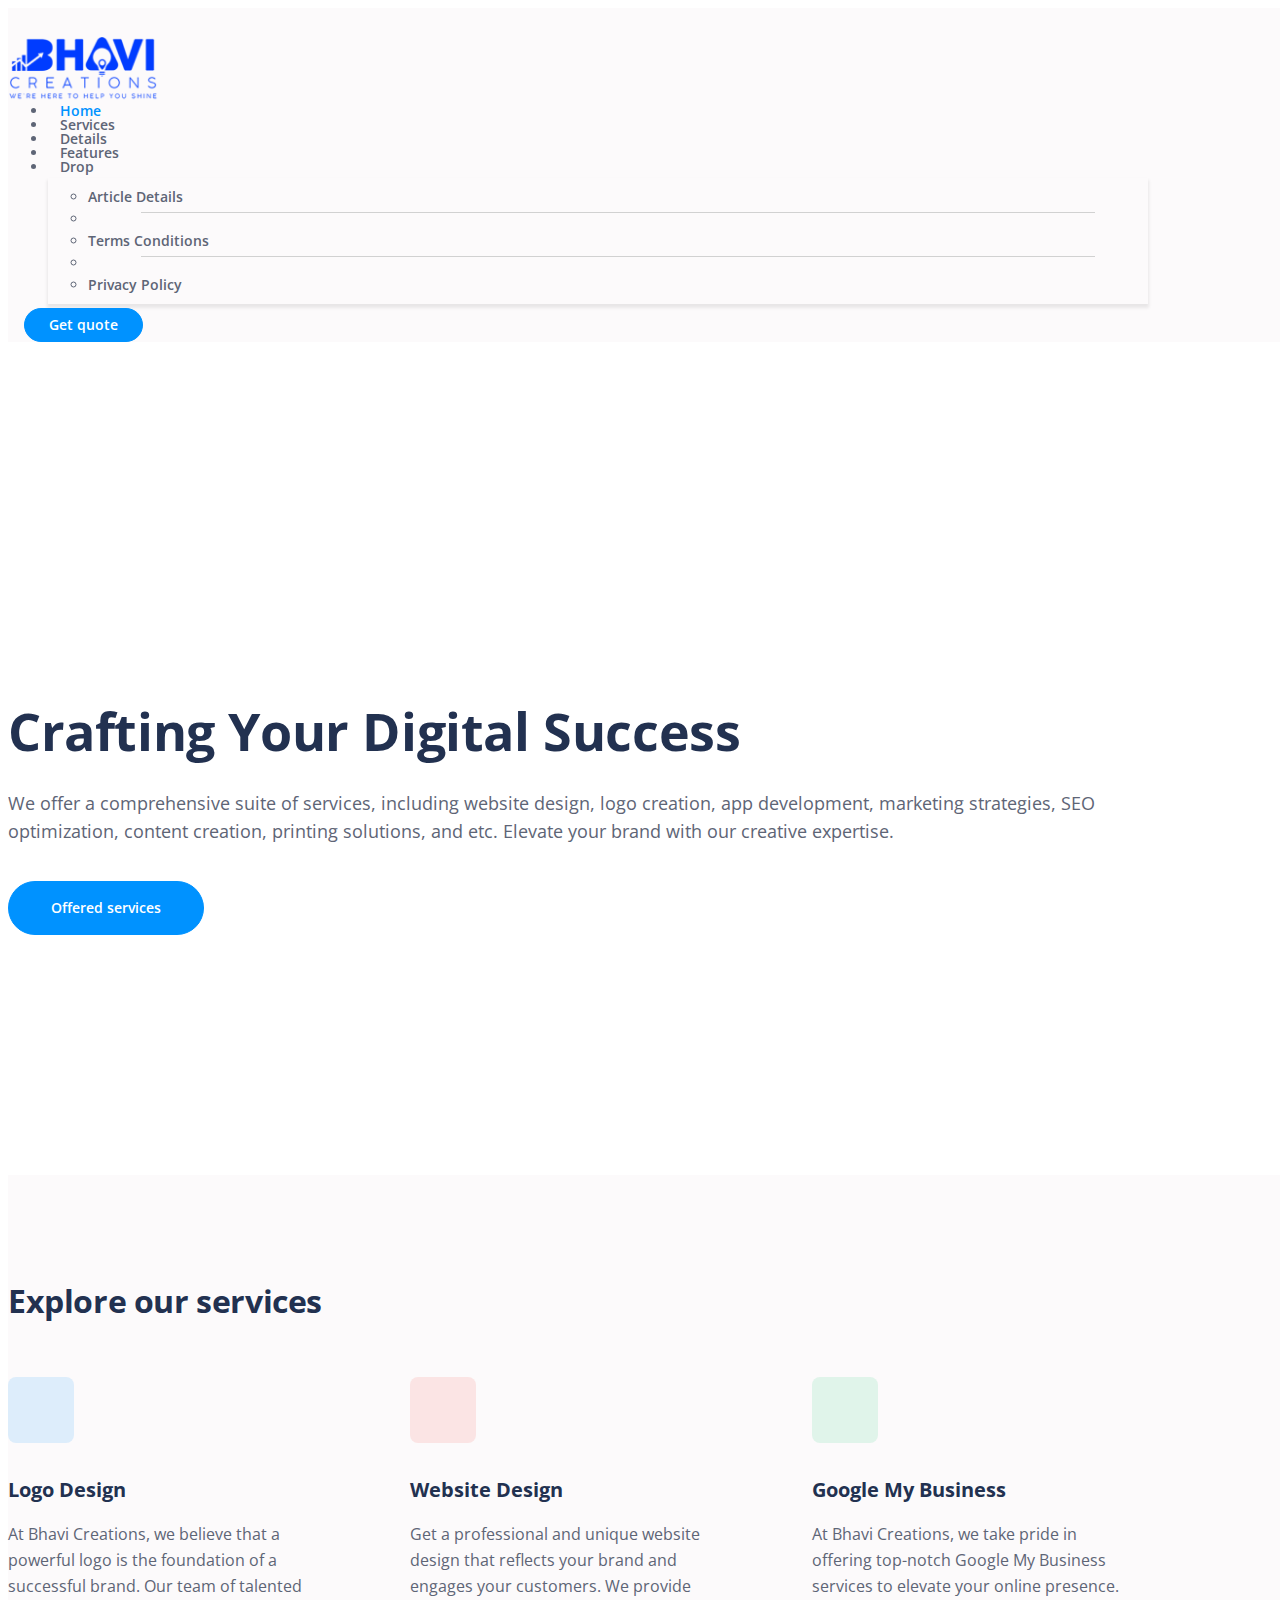
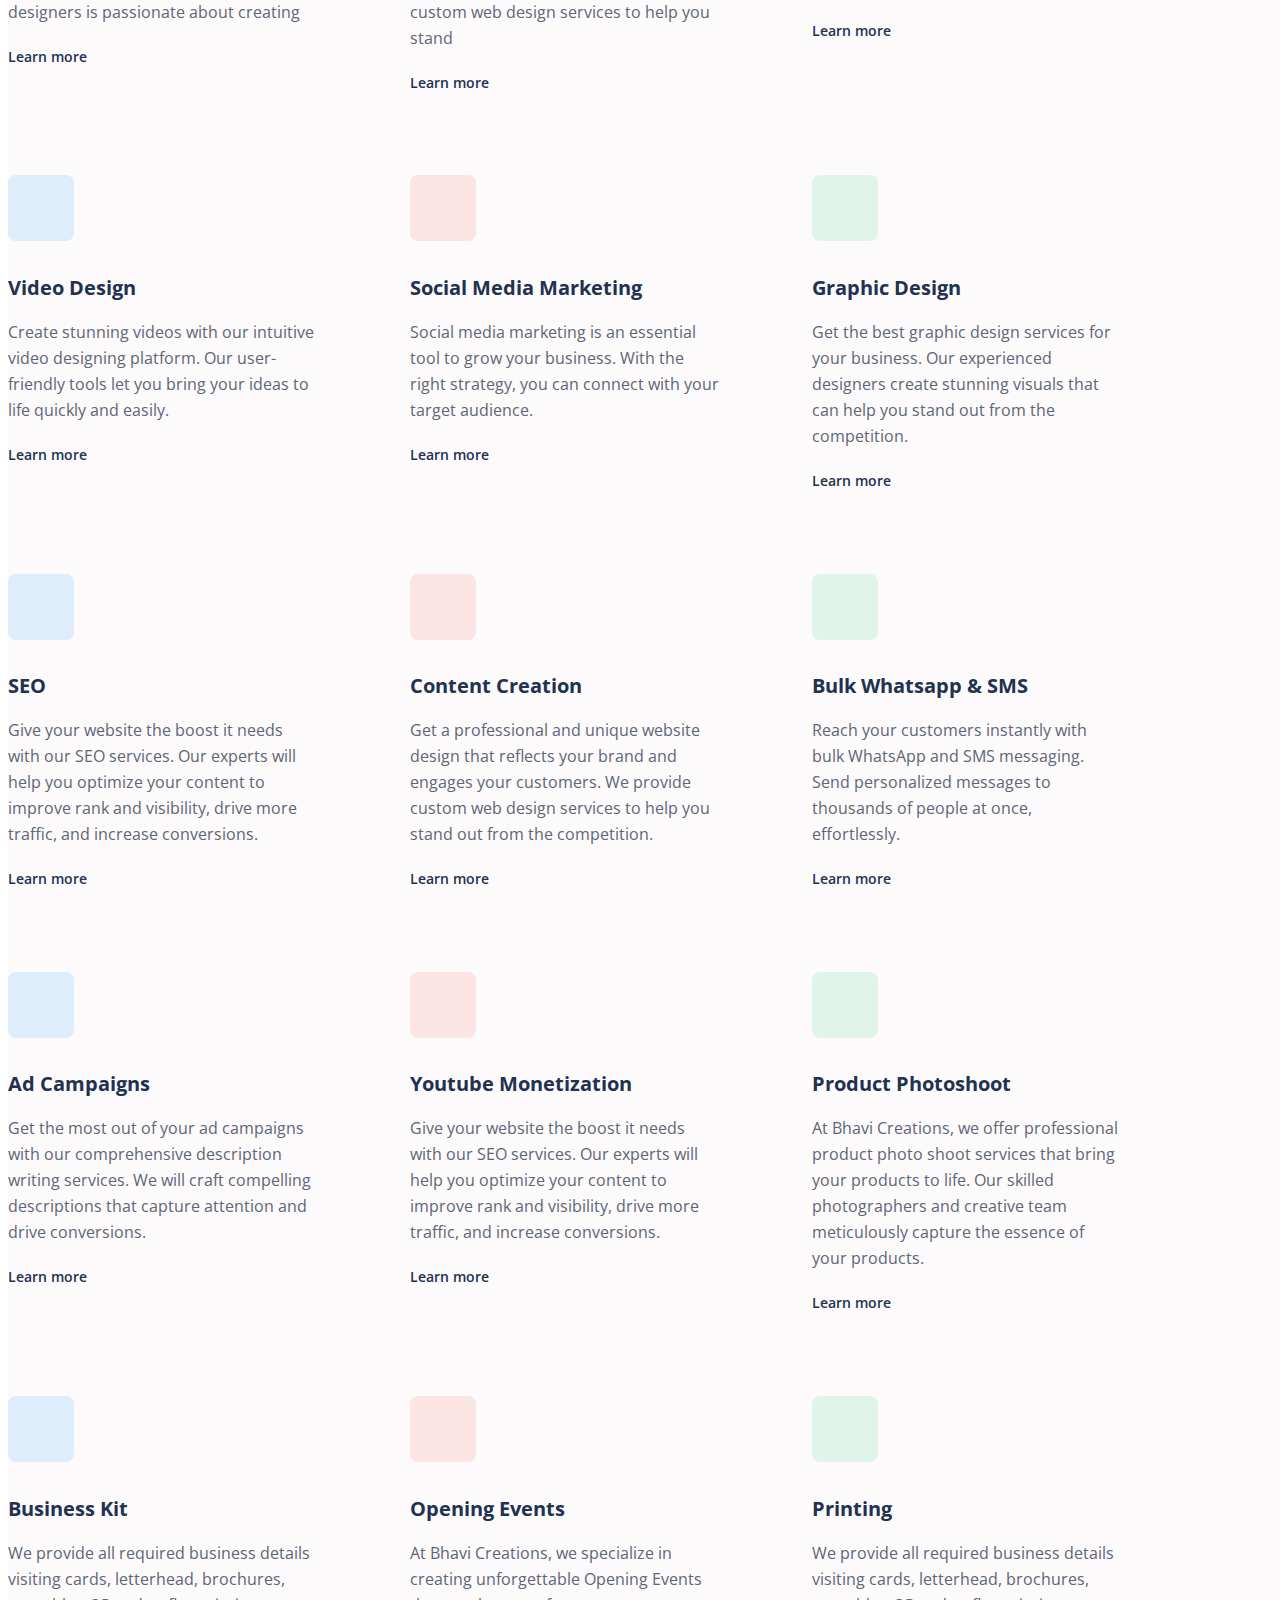
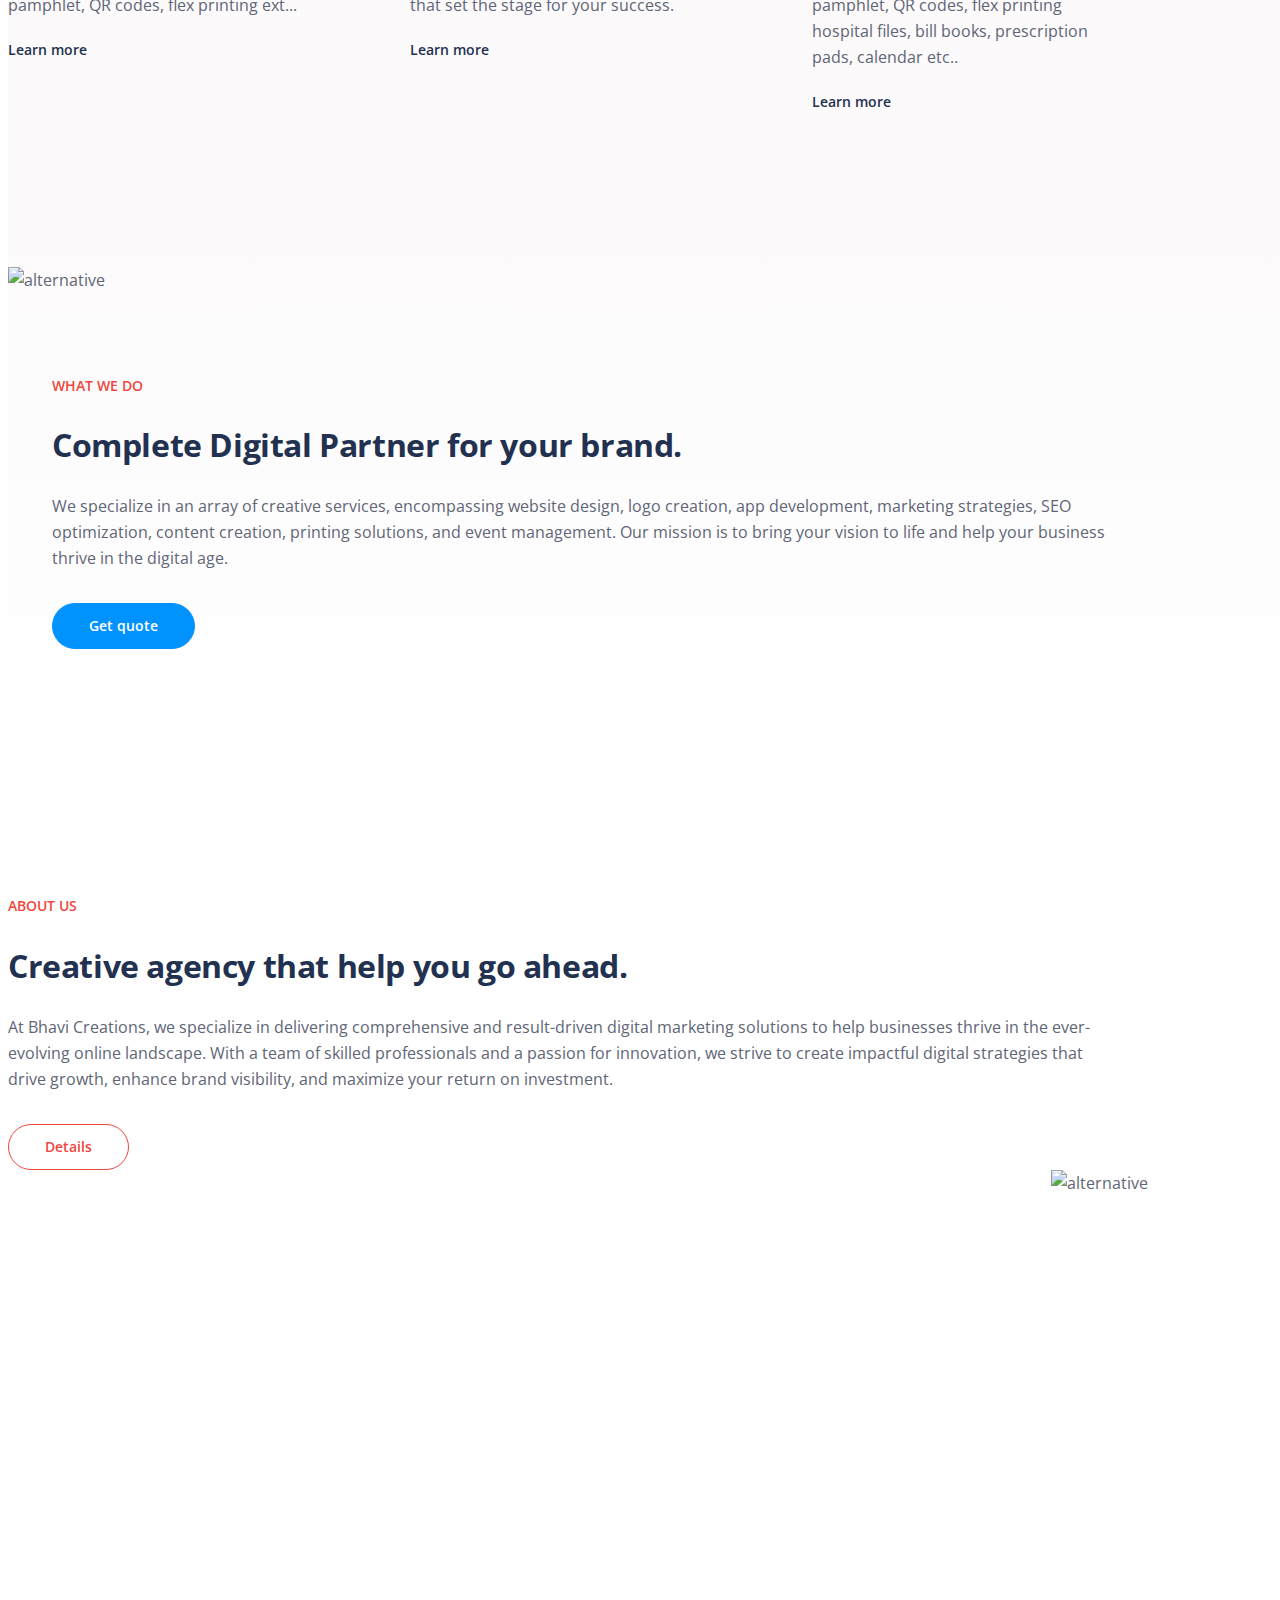
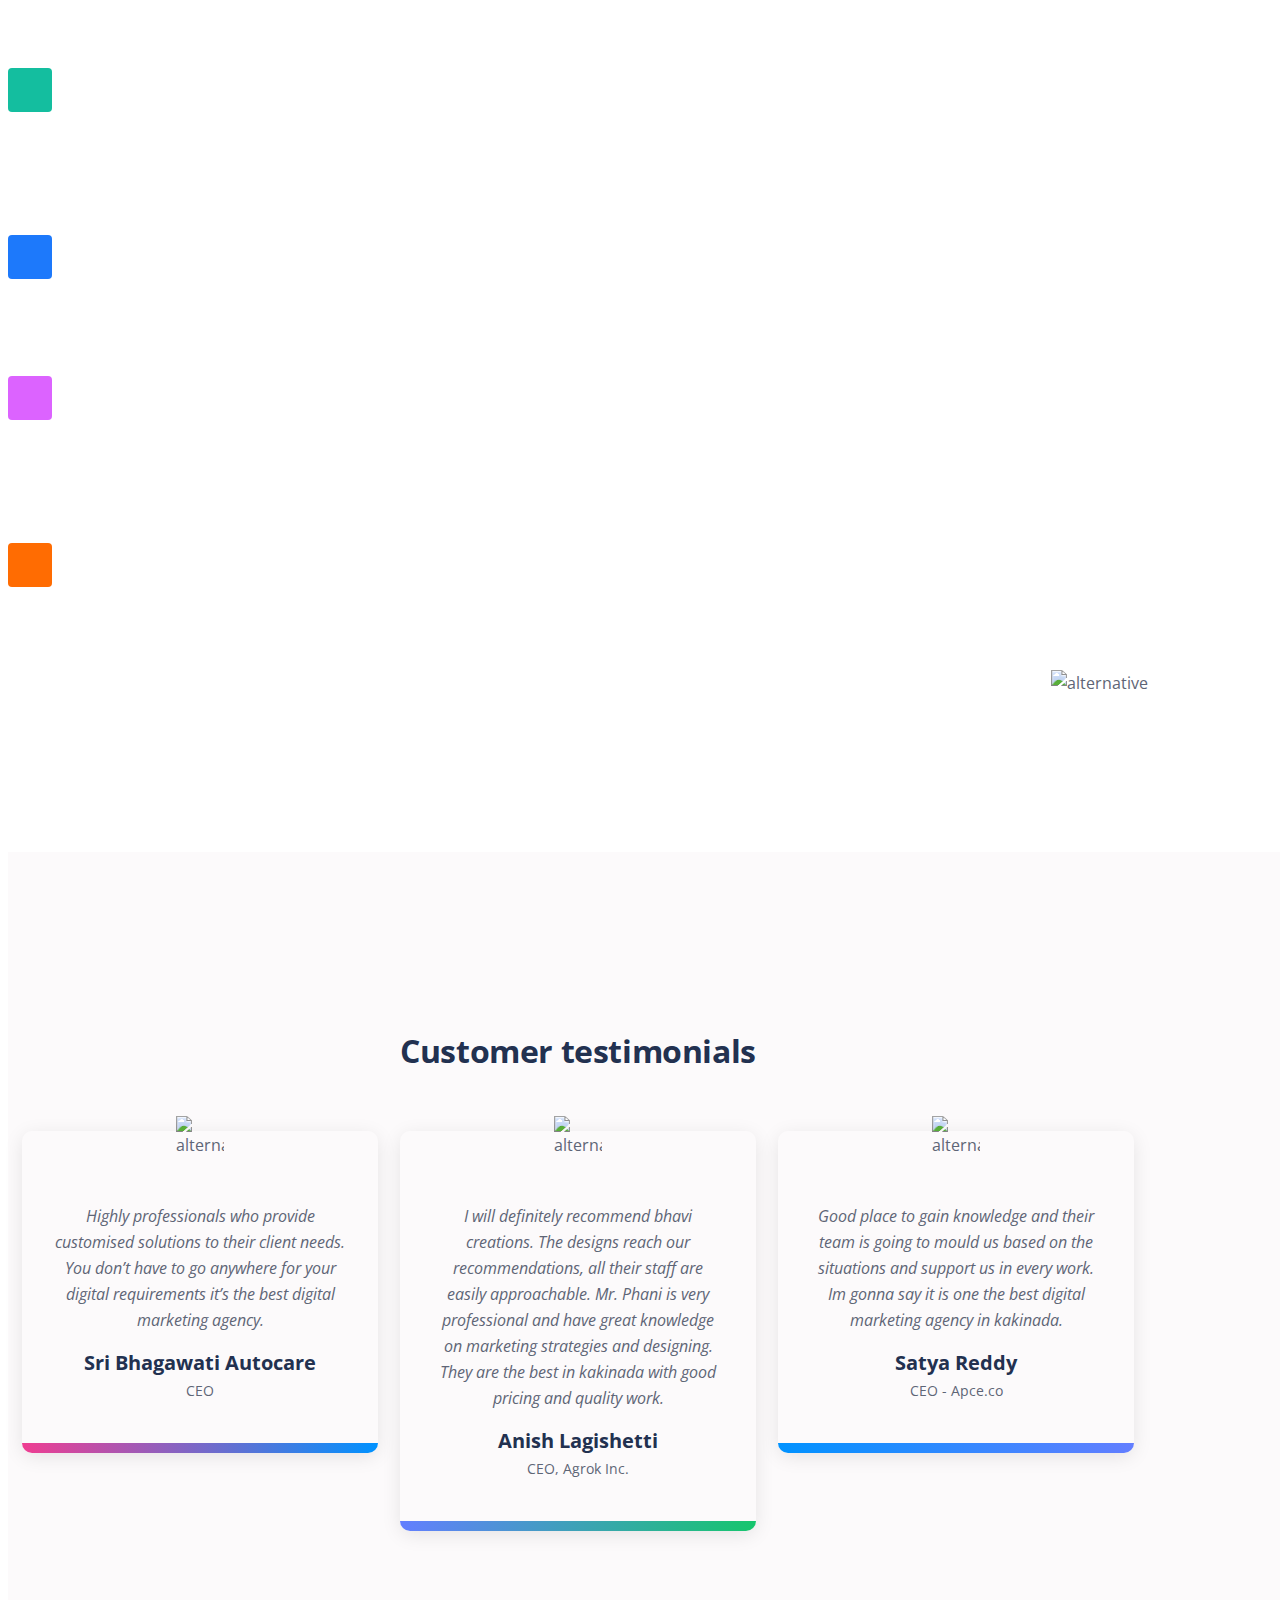
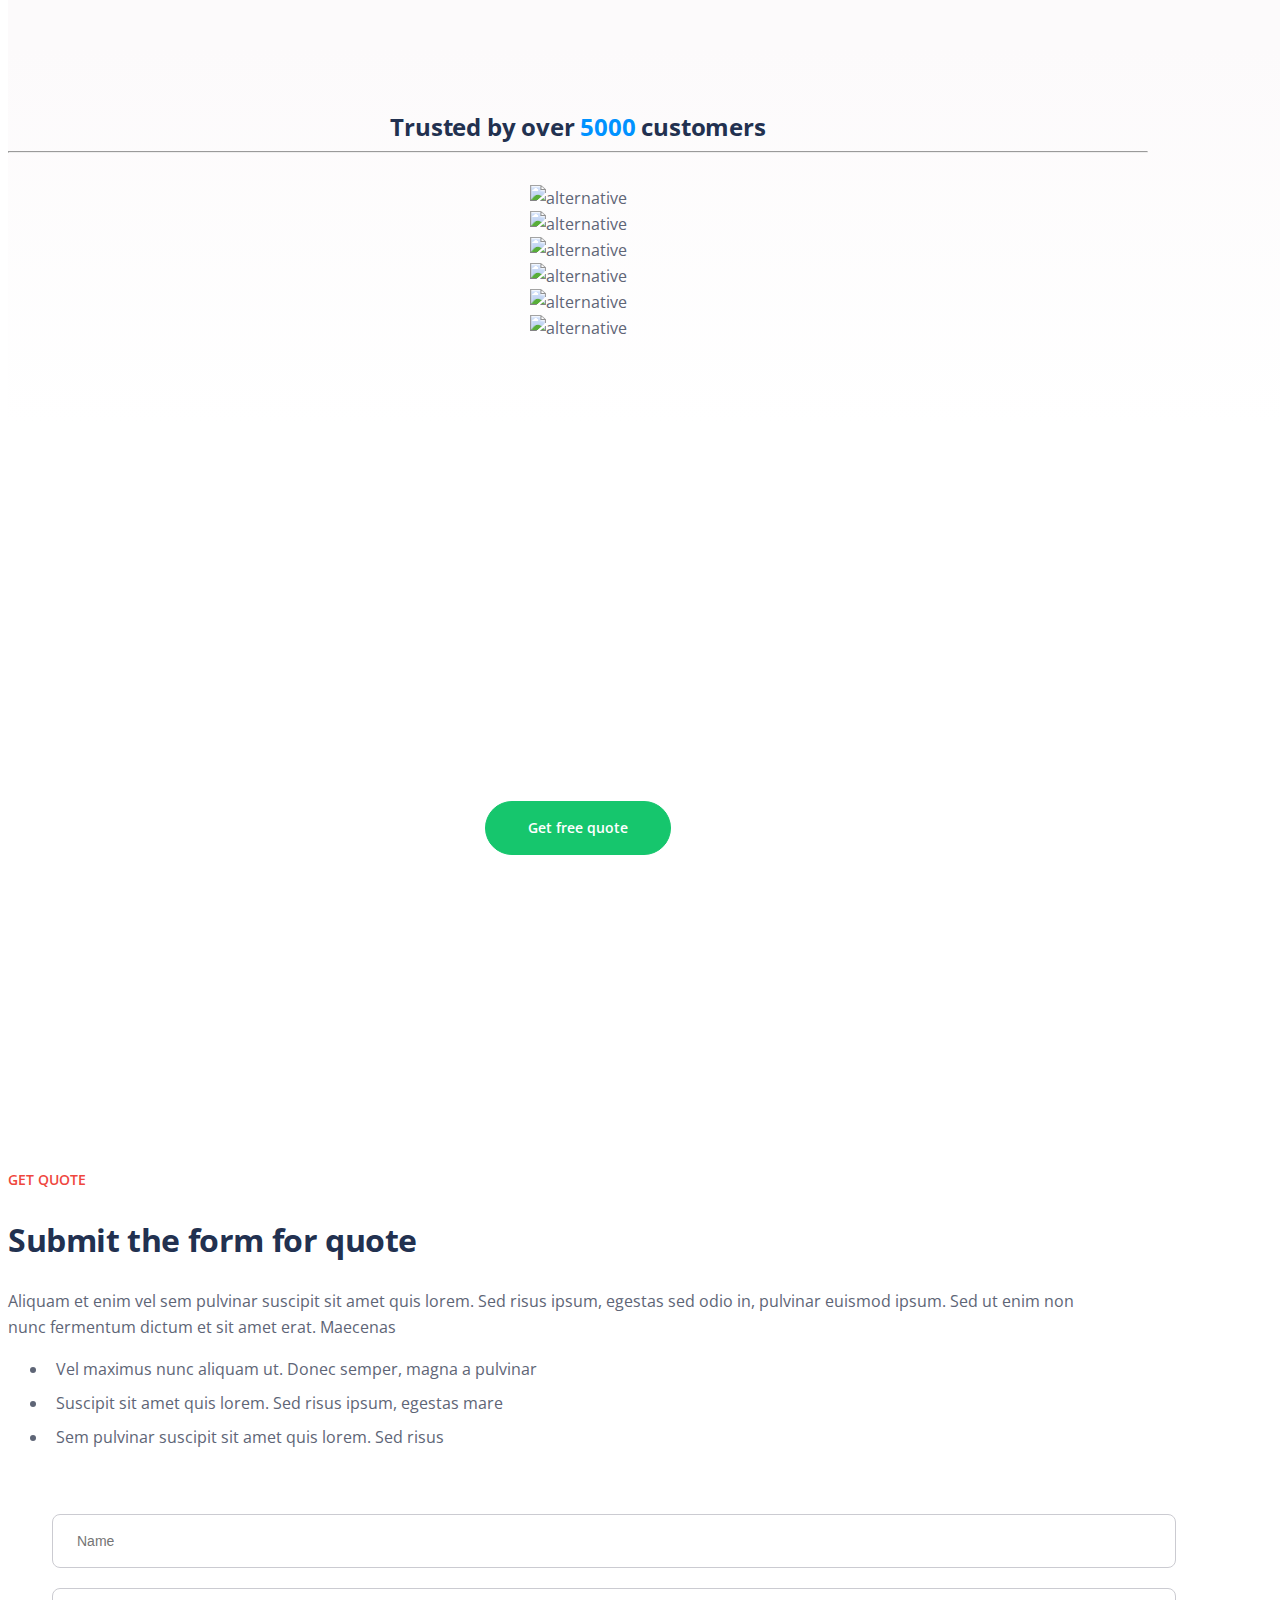
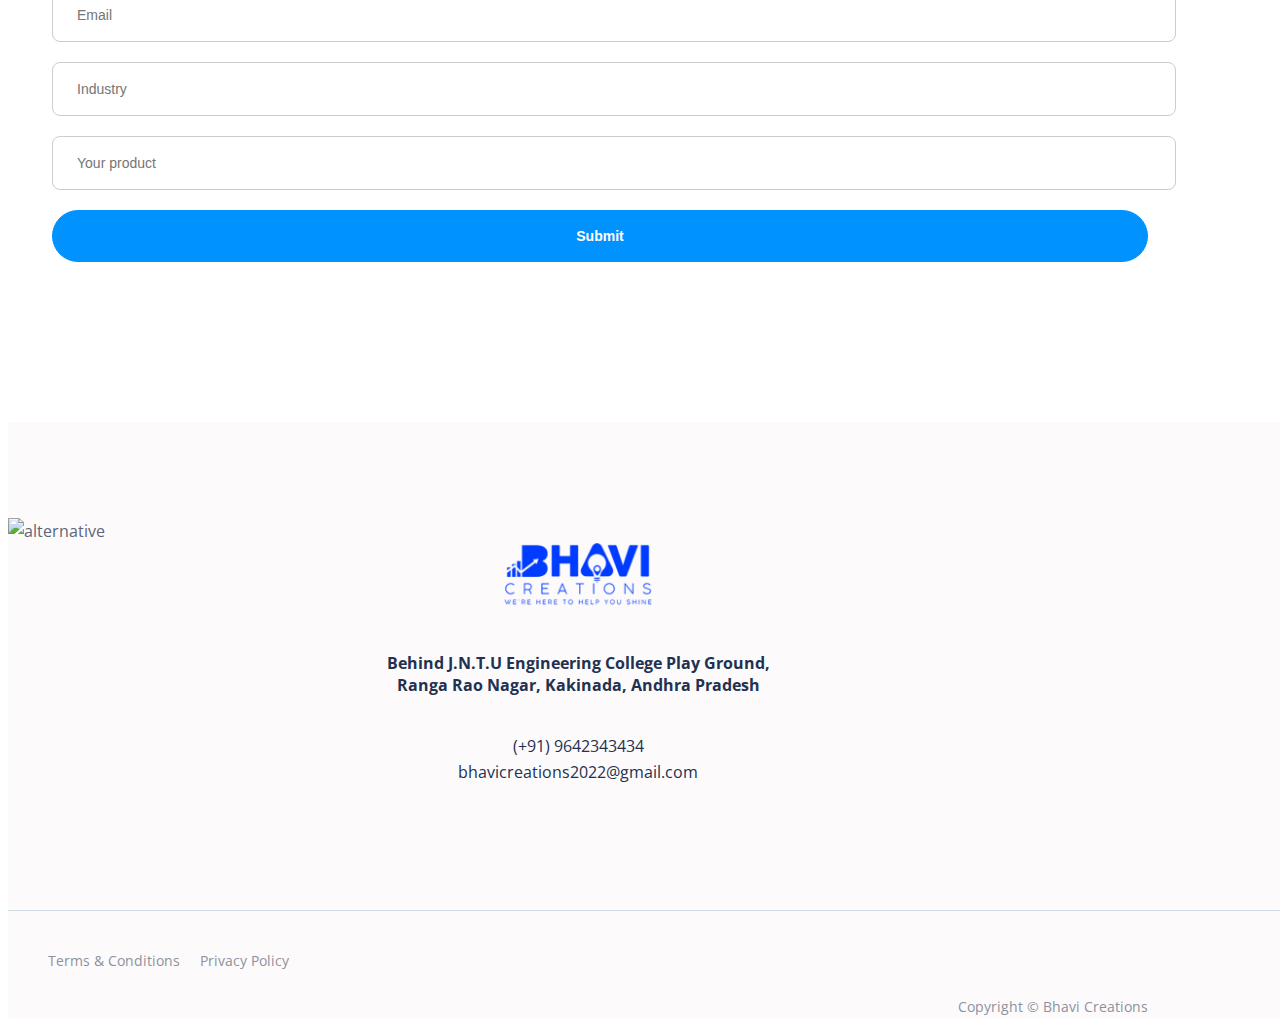
==== commit 74f23348: "footer changes" ====
--- a/index.html
+++ b/index.html
@@ -86,14 +86,14 @@
             <div class="row">
                 <div class="col-lg-6 col-xl-5">
                     <div class="text-container">
-                        <h1 class="h1-large">Find influencers for your products</h1>
-                        <p class="p-large">Lorem ipsum dolor sit amet, consectetur adipiscing elit. Ut dignissim, neque ut ultrices sollicitudin</p>
+                        <h1 class="h1-large">Crafting Your Digital Success</h1>
+                        <p class="p-large">We offer a comprehensive suite of services, including website design, logo creation, app development, marketing strategies, SEO optimization, content creation, printing solutions, and etc. Elevate your brand with our creative expertise.</p>
                         <a class="btn-solid-lg" href="#services">Offered services</a>
                     </div> <!-- end of text-container -->
                 </div> <!-- end of col -->
                 <div class="col-lg-6 col-xl-7">
                     <div class="image-container">
-                        <img class="img-fluid" src="images/header-image.png" alt="alternative">
+                        <img class="img-fluid" width="750px" src="images/hero.png" alt="alternative">
                     </div> <!-- end of image-container -->
                 </div> <!-- end of col -->
             </div> <!-- end of row -->
@@ -120,7 +120,7 @@
                         </div>
                         <div class="card-body">
                             <h5 class="card-title">Logo Design</h5>
-                            <p>Et blandit nisl libero at arcu. Donec ac lectus sed tellus mollis viverra. Nullam pharetra ante at nunc elementum</p>
+                            <p>At Bhavi Creations, we believe that a powerful logo is the foundation of a successful brand. Our team of talented designers is passionate about creating</p>
                             <a class="read-more no-line" href="article.html">Learn more <span class="fas fa-long-arrow-alt-right"></span></a>
                         </div>
                     </div>
@@ -133,7 +133,7 @@
                         </div>
                         <div class="card-body">
                             <h5 class="card-title">Website Design</h5>
-                            <p>Vulputate nibh feugiat. Morbi pellent diam nec libero lacinia, sed ultrices velit scelerisque. Nunc placerat justo sem</p>
+                            <p>Get a professional and unique website design that reflects your brand and engages your customers. We provide custom web design services to help you stand</p>
                             <a class="read-more no-line" href="article.html">Learn more <span class="fas fa-long-arrow-alt-right"></span></a>
                         </div>
                     </div>
@@ -146,7 +146,7 @@
                         </div>
                         <div class="card-body">
                             <h5 class="card-title">Google My Business</h5>
-                            <p>Ety suscipit metus sollicitudin euqu isq imperdiet nibh nec magna tincidunt, nec pala vehicula neque sodales verum</p>
+                            <p>At Bhavi Creations, we take pride in offering top-notch Google My Business services to elevate your online presence.</p>
                             <a class="read-more no-line" href="article.html">Learn more <span class="fas fa-long-arrow-alt-right"></span></a>
                         </div>
                     </div>
@@ -159,7 +159,7 @@
                         </div>
                         <div class="card-body">
                             <h5 class="card-title">Video Design</h5>
-                            <p>Et blandit nisl libero at arcu. Donec ac lectus sed tellus mollis viverra. Nullam pharetra ante at nunc elementum</p>
+                            <p>Create stunning videos with our intuitive video designing platform. Our user-friendly tools let you bring your ideas to life quickly and easily.</p>
                             <a class="read-more no-line" href="article.html">Learn more <span class="fas fa-long-arrow-alt-right"></span></a>
                         </div>
                     </div>
@@ -172,7 +172,7 @@
                         </div>
                         <div class="card-body">
                             <h5 class="card-title">Social Media Marketing</h5>
-                            <p>Vulputate nibh feugiat. Morbi pellent diam nec libero lacinia, sed ultrices velit scelerisque. Nunc placerat justo sem</p>
+                            <p>Social media marketing is an essential tool to grow your business. With the right strategy, you can connect with your target audience.</p>
                             <a class="read-more no-line" href="article.html">Learn more <span class="fas fa-long-arrow-alt-right"></span></a>
                         </div>
                     </div>
@@ -185,7 +185,7 @@
                         </div>
                         <div class="card-body">
                             <h5 class="card-title">Graphic Design</h5>
-                            <p>Ety suscipit metus sollicitudin euqu isq imperdiet nibh nec magna tincidunt, nec pala vehicula neque sodales verum</p>
+                            <p>Get the best graphic design services for your business. Our experienced designers create stunning visuals that can help you stand out from the competition.</p>
                             <a class="read-more no-line" href="article.html">Learn more <span class="fas fa-long-arrow-alt-right"></span></a>
                         </div>
                     </div>
@@ -198,7 +198,7 @@
                         </div>
                         <div class="card-body">
                             <h5 class="card-title">SEO</h5>
-                            <p>Et blandit nisl libero at arcu. Donec ac lectus sed tellus mollis viverra. Nullam pharetra ante at nunc elementum</p>
+                            <p>Give your website the boost it needs with our SEO services. Our experts will help you optimize your content to improve rank and visibility, drive more traffic, and increase conversions.</p>
                             <a class="read-more no-line" href="article.html">Learn more <span class="fas fa-long-arrow-alt-right"></span></a>
                         </div>
                     </div>
@@ -211,7 +211,7 @@
                         </div>
                         <div class="card-body">
                             <h5 class="card-title">Content Creation</h5>
-                            <p>Vulputate nibh feugiat. Morbi pellent diam nec libero lacinia, sed ultrices velit scelerisque. Nunc placerat justo sem</p>
+                            <p>Get a professional and unique website design that reflects your brand and engages your customers. We provide custom web design services to help you stand out from the competition.</p>
                             <a class="read-more no-line" href="article.html">Learn more <span class="fas fa-long-arrow-alt-right"></span></a>
                         </div>
                     </div>
@@ -224,7 +224,7 @@
                         </div>
                         <div class="card-body">
                             <h5 class="card-title">Bulk Whatsapp & SMS</h5>
-                            <p>Ety suscipit metus sollicitudin euqu isq imperdiet nibh nec magna tincidunt, nec pala vehicula neque sodales verum</p>
+                            <p>Reach your customers instantly with bulk WhatsApp and SMS messaging. Send personalized messages to thousands of people at once, effortlessly.</p>
                             <a class="read-more no-line" href="article.html">Learn more <span class="fas fa-long-arrow-alt-right"></span></a>
                         </div>
                     </div>
@@ -237,7 +237,7 @@
                         </div>
                         <div class="card-body">
                             <h5 class="card-title">Ad Campaigns</h5>
-                            <p>Vulputate nibh feugiat. Morbi pellent diam nec libero lacinia, sed ultrices velit scelerisque. Nunc placerat justo sem</p>
+                            <p>Get the most out of your ad campaigns with our comprehensive description writing services. We will craft compelling descriptions that capture attention and drive conversions.</p>
                             <a class="read-more no-line" href="article.html">Learn more <span class="fas fa-long-arrow-alt-right"></span></a>
                         </div>
                     </div>
@@ -250,7 +250,7 @@
                         </div>
                         <div class="card-body">
                             <h5 class="card-title">Youtube Monetization</h5>
-                            <p>Et blandit nisl libero at arcu. Donec ac lectus sed tellus mollis viverra. Nullam pharetra ante at nunc elementum</p>
+                            <p>Give your website the boost it needs with our SEO services. Our experts will help you optimize your content to improve rank and visibility, drive more traffic, and increase conversions.</p>
                             <a class="read-more no-line" href="article.html">Learn more <span class="fas fa-long-arrow-alt-right"></span></a>
                         </div>
                     </div>
@@ -263,7 +263,7 @@
                         </div>
                         <div class="card-body">
                             <h5 class="card-title">Product Photoshoot</h5>
-                            <p>Ety suscipit metus sollicitudin euqu isq imperdiet nibh nec magna tincidunt, nec pala vehicula neque sodales verum</p>
+                            <p>At Bhavi Creations, we offer professional product photo shoot services that bring your products to life. Our skilled photographers and creative team meticulously capture the essence of your products.</p>
                             <a class="read-more no-line" href="article.html">Learn more <span class="fas fa-long-arrow-alt-right"></span></a>
                         </div>
                     </div>
@@ -276,7 +276,7 @@
                         </div>
                         <div class="card-body">
                             <h5 class="card-title">Business Kit</h5>
-                            <p>Et blandit nisl libero at arcu. Donec ac lectus sed tellus mollis viverra. Nullam pharetra ante at nunc elementum</p>
+                            <p>We provide all required business details visiting cards, letterhead, brochures, pamphlet, QR codes, flex printing ext...</p>
                             <a class="read-more no-line" href="article.html">Learn more <span class="fas fa-long-arrow-alt-right"></span></a>
                         </div>
                     </div>
@@ -289,7 +289,7 @@
                         </div>
                         <div class="card-body">
                             <h5 class="card-title">Opening Events</h5>
-                            <p>Vulputate nibh feugiat. Morbi pellent diam nec libero lacinia, sed ultrices velit scelerisque. Nunc placerat justo sem</p>
+                            <p>At Bhavi Creations, we specialize in creating unforgettable Opening Events that set the stage for your success.</p>
                             <a class="read-more no-line" href="article.html">Learn more <span class="fas fa-long-arrow-alt-right"></span></a>
                         </div>
                     </div>
@@ -302,7 +302,7 @@
                         </div>
                         <div class="card-body">
                             <h5 class="card-title">Printing</h5>
-                            <p>Ety suscipit metus sollicitudin euqu isq imperdiet nibh nec magna tincidunt, nec pala vehicula neque sodales verum</p>
+                            <p>We provide all required business details visiting cards, letterhead, brochures, pamphlet, QR codes, flex printing hospital files, bill books, prescription pads, calendar etc..</p>
                             <a class="read-more no-line" href="article.html">Learn more <span class="fas fa-long-arrow-alt-right"></span></a>
                         </div>
                     </div>
@@ -327,8 +327,8 @@
                 <div class="col-lg-6 col-xl-5">
                     <div class="text-container">
                         <div class="section-title">WHAT WE DO</div>
-                        <h2>The right influencer can boost your conversion</h2>
-                        <p>Etiam tempus condimentum congue. In sit amet nisi eget massa condimentum lobortis eget ac eros. In hac habitasse platea dictumst. Aenean molestie mauris eget sapien sagittis, a bibendum magna tincidunt</p>
+                        <h2>Complete Digital Partner for your brand.</h2>
+                        <p>We specialize in an array of creative services, encompassing website design, logo creation, app development, marketing strategies, SEO optimization, content creation, printing solutions, and event management. Our mission is to bring your vision to life and help your business thrive in the digital age.</p>
                         <a class="btn-solid-reg" href="#contact">Get quote</a>
                     </div> <!-- end of text-container -->
                 </div> <!-- end of col -->
@@ -345,8 +345,8 @@
                 <div class="col-lg-6 col-xl-5">
                     <div class="text-container">
                         <div class="section-title">ABOUT US</div>
-                        <h2>We have ten years experience in marketing</h2>
-                        <p>Etiam tempus condimentum congue. In sit amet nisi eget massa condimentum lobortis eget ac eros. In hac habitasse platea dictumst. Aenean molestie mauris eget sapien sagittis, a bibendum magna tincidunt</p>
+                        <h2>Creative agency that help you go ahead.</h2>
+                        <p>At Bhavi Creations, we specialize in delivering comprehensive and result-driven digital marketing solutions to help businesses thrive in the ever-evolving online landscape. With a team of skilled professionals and a passion for innovation, we strive to create impactful digital strategies that drive growth, enhance brand visibility, and maximize your return on investment.</p>
                         <a class="btn-outline-reg" href="article.html">Details</a>
                     </div> <!-- end of text-container -->
                 </div> <!-- end of col -->
@@ -366,8 +366,8 @@
         <div class="container">
             <div class="row">
                 <div class="col-xl-12">
-                    <h2 class="h2-heading">Online service features</h2>
-                    <p class="p-heading">Suspendisse vitae enim arcu. Aliquam convallis risus a felis blandit, at mollis nisi bibendum. Aliquam nec purus at ex blandit posuere nec a odio. Proin lacinia dolor justo</p>
+                    <h2 class="h2-heading">Work Process</h2>
+                    <p class="p-heading">Strategy led design in every detail</p>
                 </div> <!-- end of col -->
             </div> <!-- end of row -->   
             <div class="row">
@@ -381,11 +381,11 @@
                             </div> <!-- end of accordion-icon -->
                             <div class="accordion-header" id="headingOne">
                                 <button class="accordion-button" type="button" data-bs-toggle="collapse" data-bs-target="#collapseOne" aria-expanded="true" aria-controls="collapseOne">
-                                    Logo Design
+                                    Start-up Friendly
                                 </button>
                             </div> <!-- end of accordion-header -->
                             <div id="collapseOne" class="accordion-collapse collapse show" aria-labelledby="headingOne" data-bs-parent="#accordionExample">
-                                <div class="accordion-body">Mauris ornare libero et pharetra hendrerit. Cura elementum lectus quis tellus pretium, vitae lobortis dui sagittis aliquam et enim vel semon anticus</div>
+                                <div class="accordion-body">Our digital marketing services are designed to empower emerging businesses with cost-effective and growth-oriented strategies. From SEO and social media to content creation and PPC, we tailor solutions to boost your online presence and drive success! Let us fuel your start-up’s journey to the top.</div>
                             </div> <!-- end of accordion-collapse -->
                         </div> <!-- end of accordion-item -->
                         <!-- end of accordion-item -->
@@ -397,11 +397,11 @@
                             </div> <!-- end of accordion-icon -->
                             <div class="accordion-header" id="headingTwo">
                                 <button class="accordion-button" type="button" data-bs-toggle="collapse" data-bs-target="#collapseTwo" aria-expanded="false" aria-controls="collapseTwo">
-                                    Website Design
+                                    Strategic Approach
                                 </button>
                             </div> <!-- end of accordion-header -->
                             <div id="collapseTwo" class="accordion-collapse collapse" aria-labelledby="headingTwo" data-bs-parent="#accordionExample">
-                                <div class="accordion-body">Mauris ornare libero et pharetra hendrerit. Cura elementum lectus quis tellus pretium, vitae lobortis dui sagittis aliquam et enim vel semon anticus</div>
+                                <div class="accordion-body">We combine data-driven insights and creative expertise to build result-oriented campaigns. From market research and target audience analysis to personalized content and optimized ads, we craft a roadmap that maximizes ROI and elevates your brand above the competition.</div>
                             </div> <!-- end of accordion-collapse -->
                         </div> <!-- end of accordion-item -->
                         <!-- end of accordion-item -->
@@ -409,15 +409,17 @@
                         <!-- Accordion Item -->
                         <div class="accordion-item">
                             <div class="accordion-icon purple">
-                                <span class="fas fa-video"></span>
+                                <span class="fas fa-star"></span>
                             </div> <!-- end of accordion-icon -->
                             <div class="accordion-header" id="headingThree">
                                 <button class="accordion-button" type="button" data-bs-toggle="collapse" data-bs-target="#collapseThree" aria-expanded="false" aria-controls="collapseThree">
-                                    Prepare the product launch campaign
+                                    Revolutionizing Growth
                                 </button>
                             </div> <!-- end of accordion-header -->
                             <div id="collapseThree" class="accordion-collapse collapse" aria-labelledby="headingThree" data-bs-parent="#accordionExample">
-                                <div class="accordion-body">Mauris ornare libero et pharetra hendrerit. Cura elementum lectus quis tellus pretium, vitae lobortis dui sagittis aliquam et enim vel semon anticus</div>
+                                <div class="accordion-body">We harness cutting-edge technologies, advanced analytics, and creative brilliance to propel your brand to new heights. Experience exponential growth, increased leads, and amplified brand recognition with our transformative strategies. Join us in shaping the future of digital marketing success!
+
+                                </div>
                             </div> <!-- end of accordion-collapse -->
                         </div> <!-- end of accordion-item -->
                         <!-- end of accordion-item -->
@@ -425,15 +427,15 @@
                         <!-- Accordion Item -->
                         <div class="accordion-item">
                             <div class="accordion-icon orange">
-                                <span class="fas fa-tools"></span>
+                                <span class="fas fa-chart-area"></span>
                             </div> <!-- end of accordion-icon -->
                             <div class="accordion-header" id="headingFour">
                                 <button class="accordion-button" type="button" data-bs-toggle="collapse" data-bs-target="#collapseFour" aria-expanded="false" aria-controls="collapseFour">
-                                    Evaluate the campaign and adjust
+                                    Reporting and Analyzing
                                 </button>
                             </div> <!-- end of accordion-header -->
                             <div id="collapseFour" class="accordion-collapse collapse" aria-labelledby="headingFour" data-bs-parent="#accordionExample">
-                                <div class="accordion-body">Mauris ornare libero et pharetra hendrerit. Cura elementum lectus quis tellus pretium, vitae lobortis dui sagittis aliquam et enim vel semon anticus</div>
+                                <div class="accordion-body">We provide crystal-clear insights into your campaigns’ performance. With in-depth reporting and data-driven analysis, we uncover valuable trends, identify opportunities, and fine-tune strategies for maximum impact. Stay informed, make informed decisions, and watch your business thrive with our comprehensive reporting and analytics expertise.</div>
                             </div> <!-- end of accordion-collapse -->
                         </div> <!-- end of accordion-item -->
                         <!-- end of accordion-item -->
@@ -466,9 +468,9 @@
                     <div class="card">
                         <img class="quotes" src="images/quotes.svg" alt="alternative">
                         <div class="card-body">
-                            <p class="testimonial-text">Suspendisse vitae enim arcu. Aliqu convallis risus a felis blandit, at mollis nisi bibendum aliquam noto ricos</p>
-                            <div class="testimonial-author">Roe Smith</div>
-                            <div class="occupation">General Manager, Presentop</div>
+                            <p class="testimonial-text">Highly professionals who provide customised solutions to their client needs. You don’t have to go anywhere for your digital requirements it’s the best digital marketing agency.</p>
+                            <div class="testimonial-author">Sri Bhagawati Autocare</div>
+                            <div class="occupation">CEO</div>
                         </div>
                         <div class="gradient-floor red-to-blue"></div>
                     </div>
@@ -478,61 +480,26 @@
                     <div class="card">
                         <img class="quotes" src="images/quotes.svg" alt="alternative">
                         <div class="card-body">
-                            <p class="testimonial-text">Suspendisse vitae enim arcu. Aliqu convallis risus a felis blandit, at mollis nisi bibendum aliquam noto ricos</p>
-                            <div class="testimonial-author">Sam Bloom</div>
-                            <div class="occupation">General Manager, Presentop</div>
+                            <p class="testimonial-text">I will definitely recommend bhavi creations. The designs reach our recommendations, all their staff are easily approachable. Mr. Phani is very professional and have great knowledge on marketing strategies and designing. They are the best in kakinada with good pricing and quality work.</p>
+                            <div class="testimonial-author">Anish Lagishetti</div>
+                            <div class="occupation">CEO, Agrok Inc.</div>
+                        </div>
+                        <div class="gradient-floor purple-to-green"></div>
+                    </div>
+                    <!-- end of card -->
+
+                    <!-- Card -->
+                    <div class="card">
+                        <img class="quotes" src="images/quotes.svg" alt="alternative">
+                        <div class="card-body">
+                            <p class="testimonial-text">Good place to gain knowledge and their team is going to mould us based on the situations and support us in every work. Im gonna say it is one the best digital marketing agency in kakinada.</p>
+                            <div class="testimonial-author">Satya Reddy</div>
+                            <div class="occupation">CEO - Apce.co</div>
                         </div>
                         <div class="gradient-floor blue-to-purple"></div>
                     </div>
                     <!-- end of card -->
 
-                    <!-- Card -->
-                    <div class="card">
-                        <img class="quotes" src="images/quotes.svg" alt="alternative">
-                        <div class="card-body">
-                            <p class="testimonial-text">Suspendisse vitae enim arcu. Aliqu convallis risus a felis blandit, at mollis nisi bibendum aliquam noto ricos</p>
-                            <div class="testimonial-author">Bill McKenzie</div>
-                            <div class="occupation">General Manager, Presentop</div>
-                        </div>
-                        <div class="gradient-floor purple-to-green"></div>
-                    </div>
-                    <!-- end of card -->
-                    
-                    <!-- Card -->
-                    <div class="card">
-                        <img class="quotes" src="images/quotes.svg" alt="alternative">
-                        <div class="card-body">
-                            <p class="testimonial-text">Suspendisse vitae enim arcu. Aliqu convallis risus a felis blandit, at mollis nisi bibendum aliquam noto ricos</p>
-                            <div class="testimonial-author">Vanya Dropper</div>
-                            <div class="occupation">General Manager, Presentop</div>
-                        </div>
-                        <div class="gradient-floor red-to-blue"></div>
-                    </div>
-                    <!-- end of card -->
-
-                    <!-- Card -->
-                    <div class="card">
-                        <img class="quotes" src="images/quotes.svg" alt="alternative">
-                        <div class="card-body">
-                            <p class="testimonial-text">Suspendisse vitae enim arcu. Aliqu convallis risus a felis blandit, at mollis nisi bibendum aliquam noto ricos</p>
-                            <div class="testimonial-author">Lefty Brown</div>
-                            <div class="occupation">General Manager, Presentop</div>
-                        </div>
-                        <div class="gradient-floor blue-to-purple"></div>
-                    </div>
-                    <!-- end of card -->
-
-                    <!-- Card -->
-                    <div class="card">
-                        <img class="quotes" src="images/quotes.svg" alt="alternative">
-                        <div class="card-body">
-                            <p class="testimonial-text">Suspendisse vitae enim arcu. Aliqu convallis risus a felis blandit, at mollis nisi bibendum aliquam noto ricos</p>
-                            <div class="testimonial-author">Susane Blake</div>
-                            <div class="occupation">General Manager, Presentop</div>
-                        </div>
-                        <div class="gradient-floor purple-to-green"></div>
-                    </div>
-                    <!-- end of card -->
 
                 </div> <!-- end of col -->
             </div> <!-- end of row -->
@@ -546,7 +513,7 @@
         <div class="container">
             <div class="row">
                 <div class="col-lg-12">
-                    <h4>Trusted by over <span class="blue">5000</span> customers worldwide</h4>
+                    <h4>Trusted by over <span class="blue">5000</span> customers</h4>
                     <hr class="section-divider">
 
                     <!-- Image Slider -->
@@ -660,34 +627,37 @@
         <div class="container">
             <div class="row">
                 <div class="col-lg-12">
-                    <h4>If you want to find out which are the right influencers for your product marketing campaigns then follow us</h4>
-                    <div class="social-container">
+                    <img src="./images/logo.png" class="img-fluid mb-4" width="150px"/>
+                    <h6>Behind J.N.T.U Engineering College Play Ground,<br> Ranga Rao Nagar, Kakinada, Andhra Pradesh</h6>
+                    <a href="tel:(+91) 9642343434">(+91) 9642343434</a><br>
+                    <a href="mailto:bhavicreations2022@gmail.com">bhavicreations2022@gmail.com</a>
+                    <div class="social-container mt-4">
                         <span class="fa-stack">
-                            <a href="#your-link">
+                            <a href="https://www.facebook.com/BhavicreationsPvtLtd/" target="_blank">
                                 <i class="fas fa-circle fa-stack-2x"></i>
                                 <i class="fab fa-facebook-f fa-stack-1x"></i>
                             </a>
                         </span>
                         <span class="fa-stack">
-                            <a href="#your-link">
+                            <a href="https://twitter.com/bhavi_creations" target="_blank">
                                 <i class="fas fa-circle fa-stack-2x"></i>
                                 <i class="fab fa-twitter fa-stack-1x"></i>
                             </a>
                         </span>
                         <span class="fa-stack">
-                            <a href="#your-link">
+                            <a href="https://www.linkedin.com/in/bhavi-creations-pvt-ltd-926651235/" target="_blank">
                                 <i class="fas fa-circle fa-stack-2x"></i>
-                                <i class="fab fa-pinterest-p fa-stack-1x"></i>
+                                <i class="fab fa-linkedin fa-stack-1x"></i>
                             </a>
                         </span>
                         <span class="fa-stack">
-                            <a href="#your-link">
+                            <a href="https://www.instagram.com/bhavicreations_pvtltd/%20" target="_blank">
                                 <i class="fas fa-circle fa-stack-2x"></i>
                                 <i class="fab fa-instagram fa-stack-1x"></i>
                             </a>
                         </span>
                         <span class="fa-stack">
-                            <a href="#your-link">
+                            <a href="https://www.youtube.com/channel/UCbD3l4sGRPKfF36bpGj_lmg" target="_blank">
                                 <i class="fas fa-circle fa-stack-2x"></i>
                                 <i class="fab fa-youtube fa-stack-1x"></i>
                             </a>
@@ -706,17 +676,12 @@
             <div class="row">
                 <div class="col-lg-6 col-md-12 col-sm-12">
                     <ul class="list-unstyled li-space-lg p-small">
-                        <li><a href="article.html">Article Details</a></li>
                         <li><a href="terms.html">Terms & Conditions</a></li>
                         <li><a href="privacy.html">Privacy Policy</a></li>
                     </ul>
                 </div> <!-- end of col -->
-                <div class="col-lg-3 col-md-12 col-sm-12">
+                <div class="col-lg-6 col-md-12 col-sm-12">
                     <p class="p-small statement">Copyright © <a href="#">Bhavi Creations</a></p>
-                </div> <!-- end of col -->
-
-                <div class="col-lg-3 col-md-12 col-sm-12">
-                    <p class="p-small statement">Designed by <a href="https://bhavicreations.com/" target="_blank">Bhavi Creations</a></p>
                 </div> <!-- end of col -->
             </div> <!-- enf of row -->
         </div> <!-- end of container -->
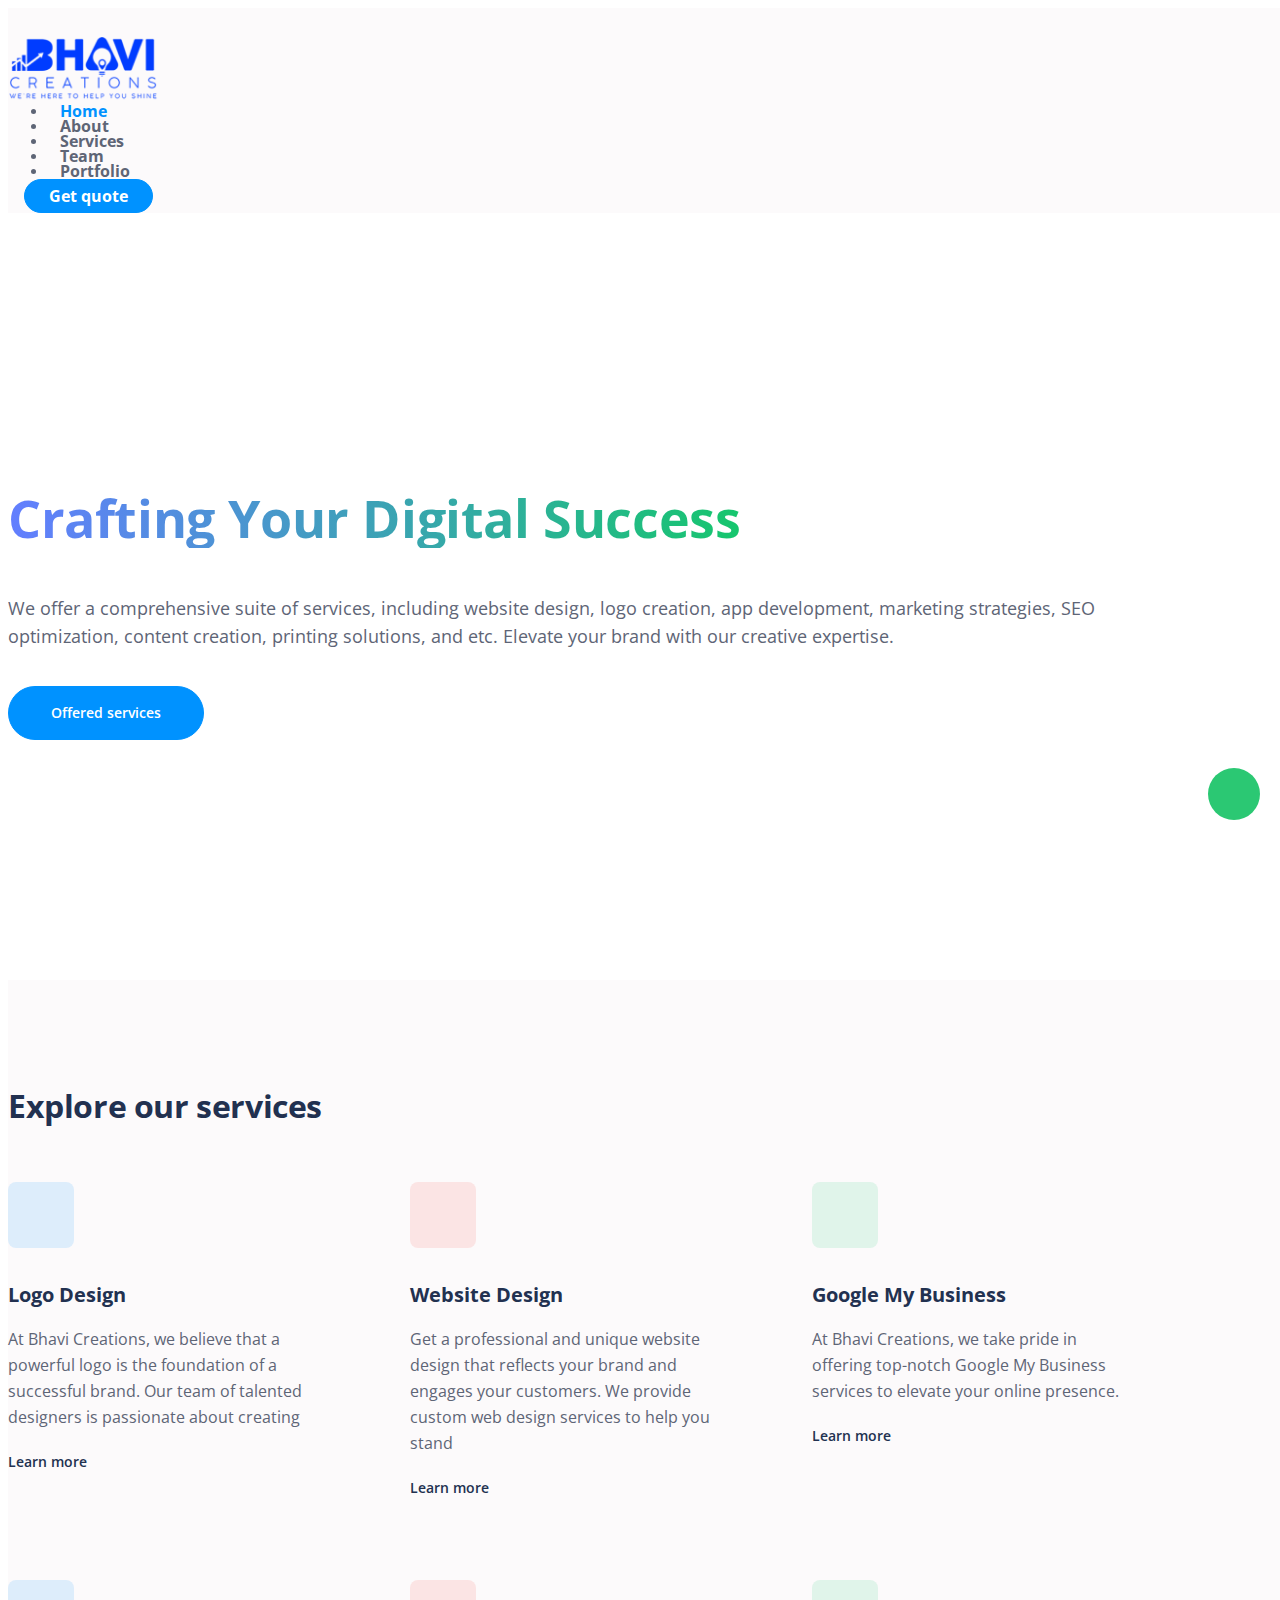
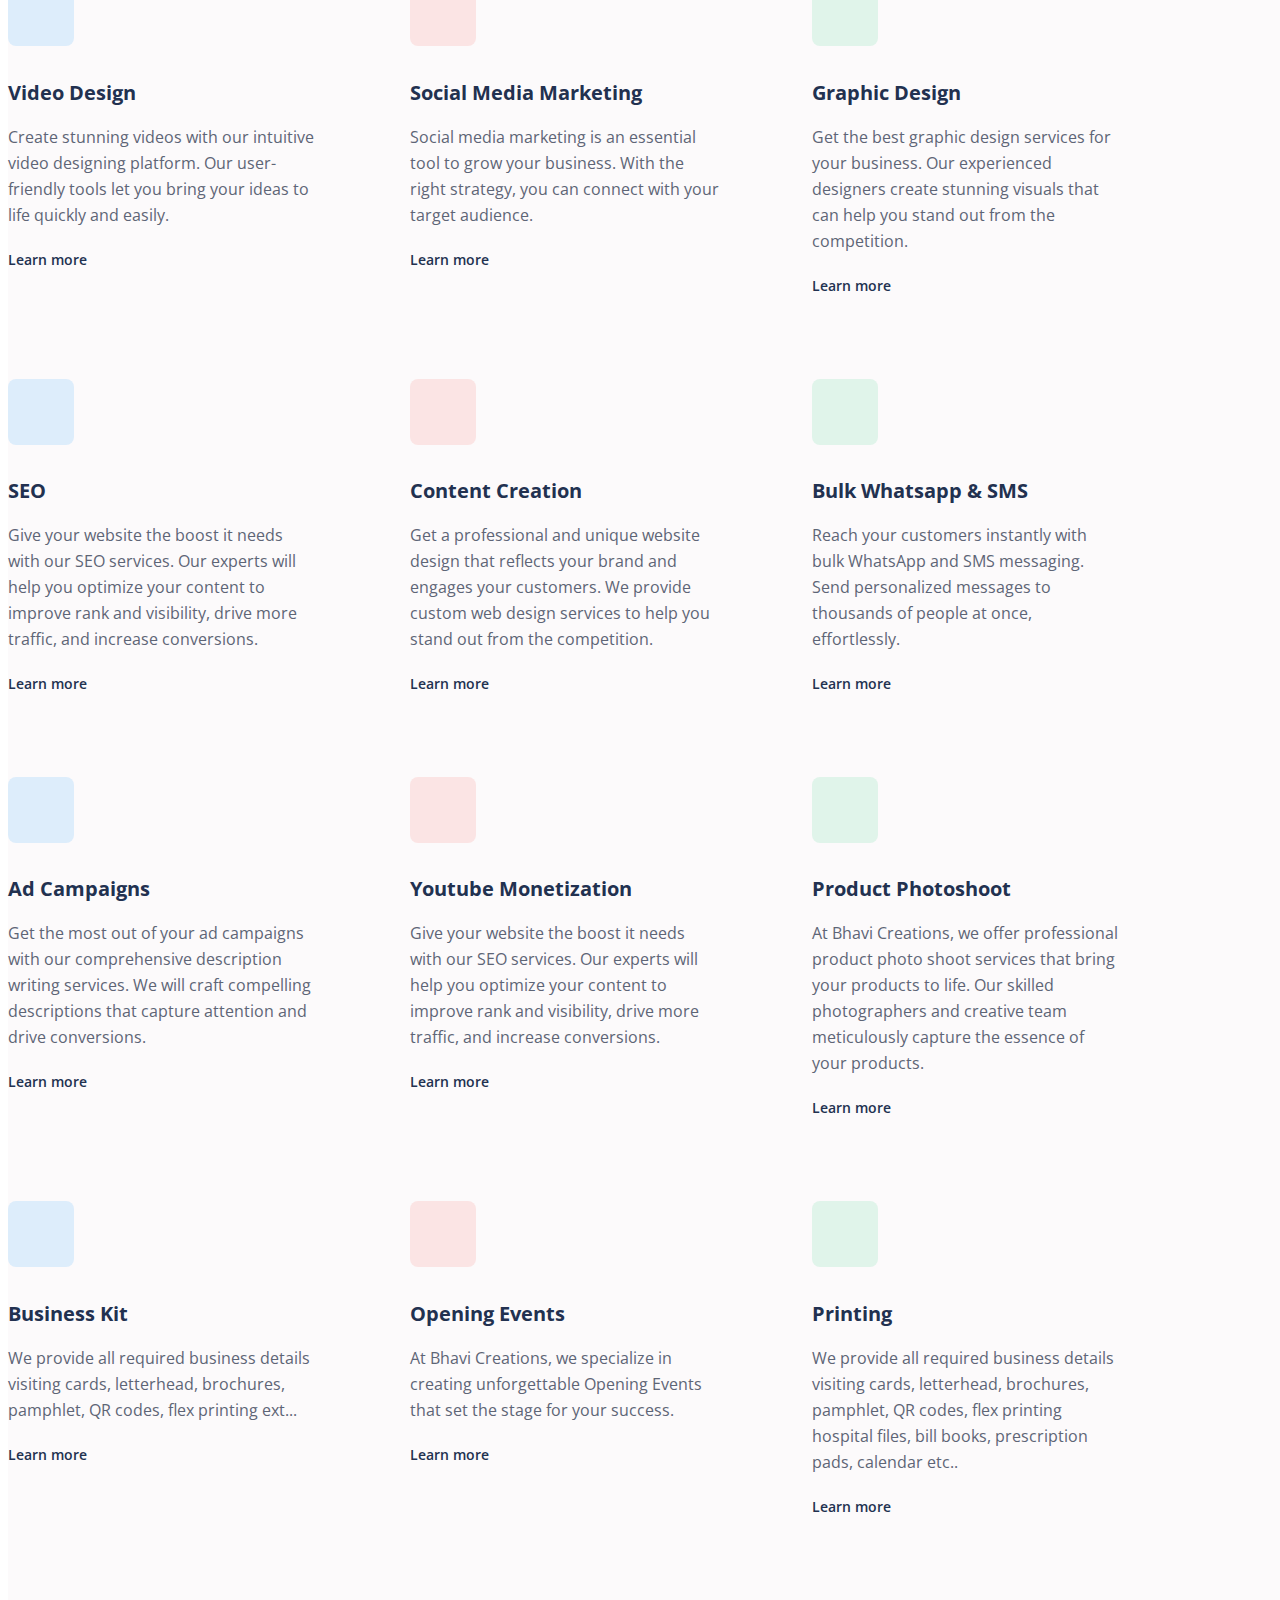
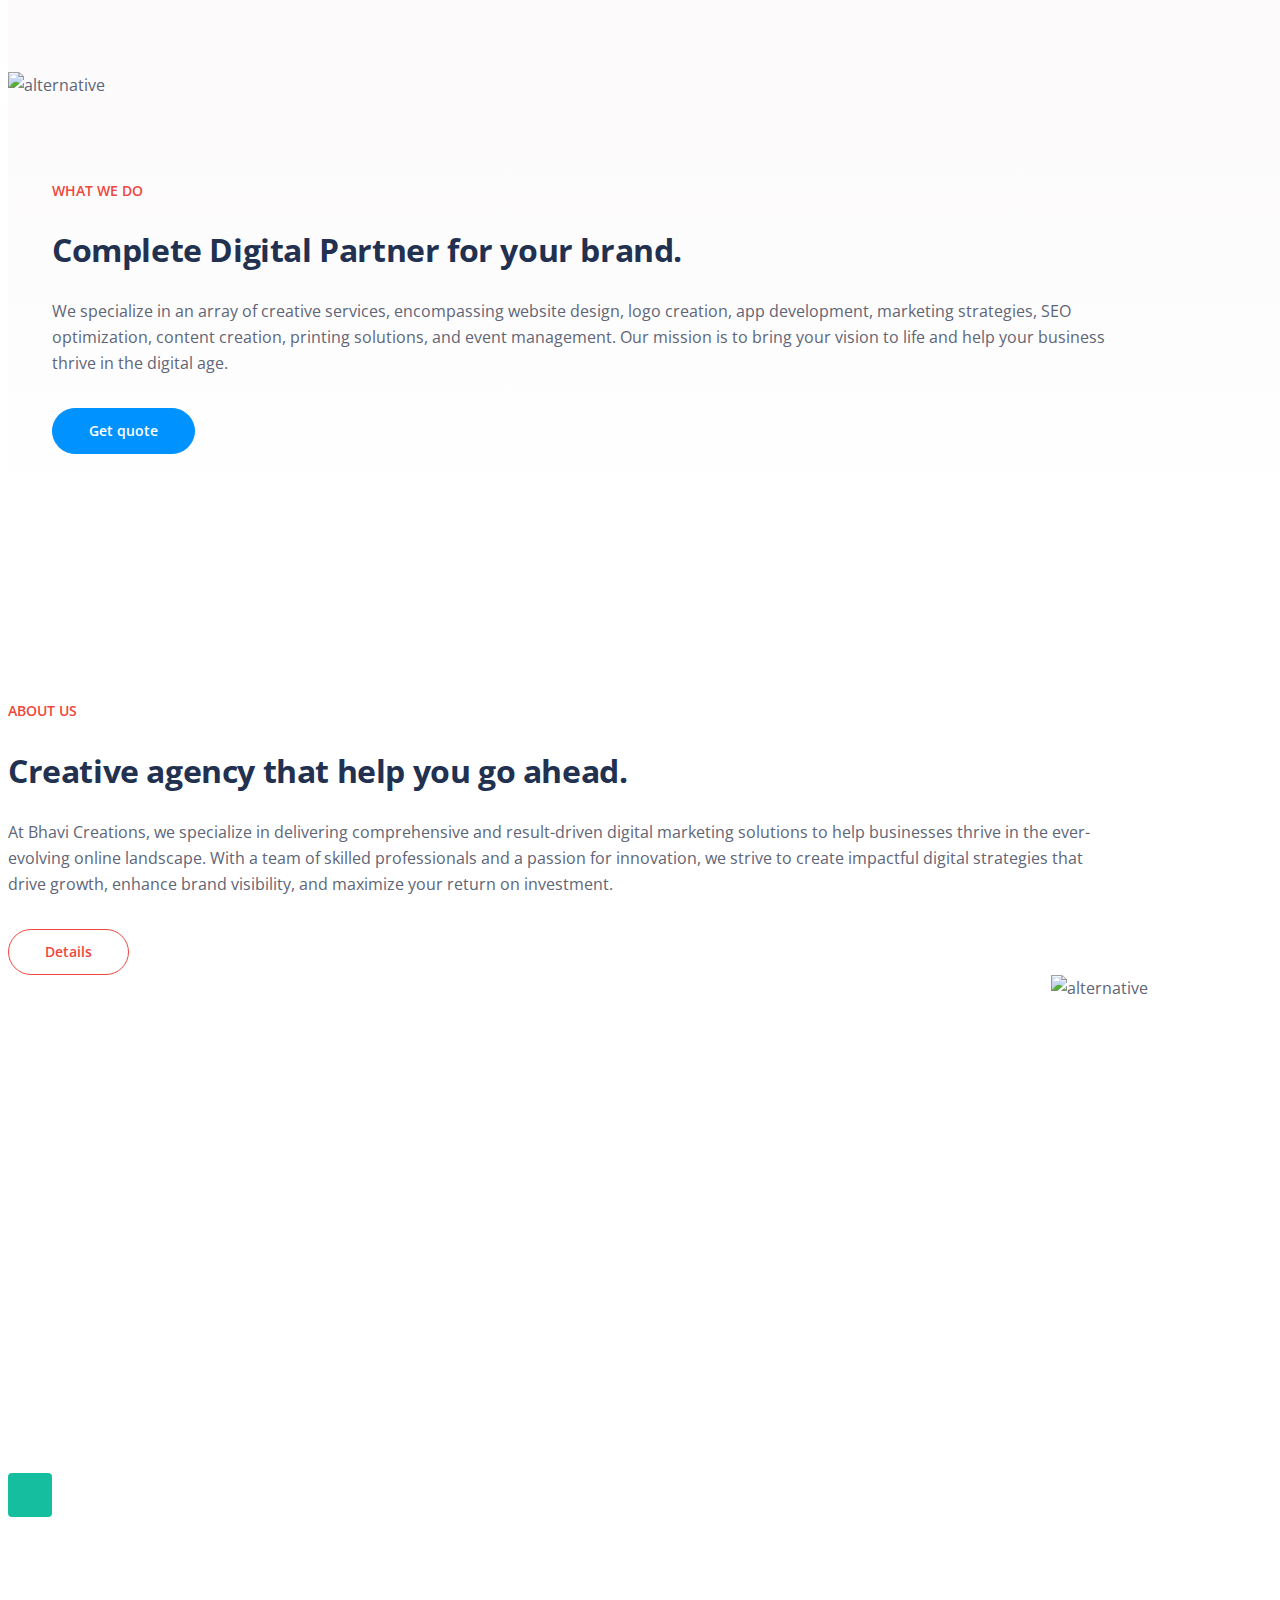
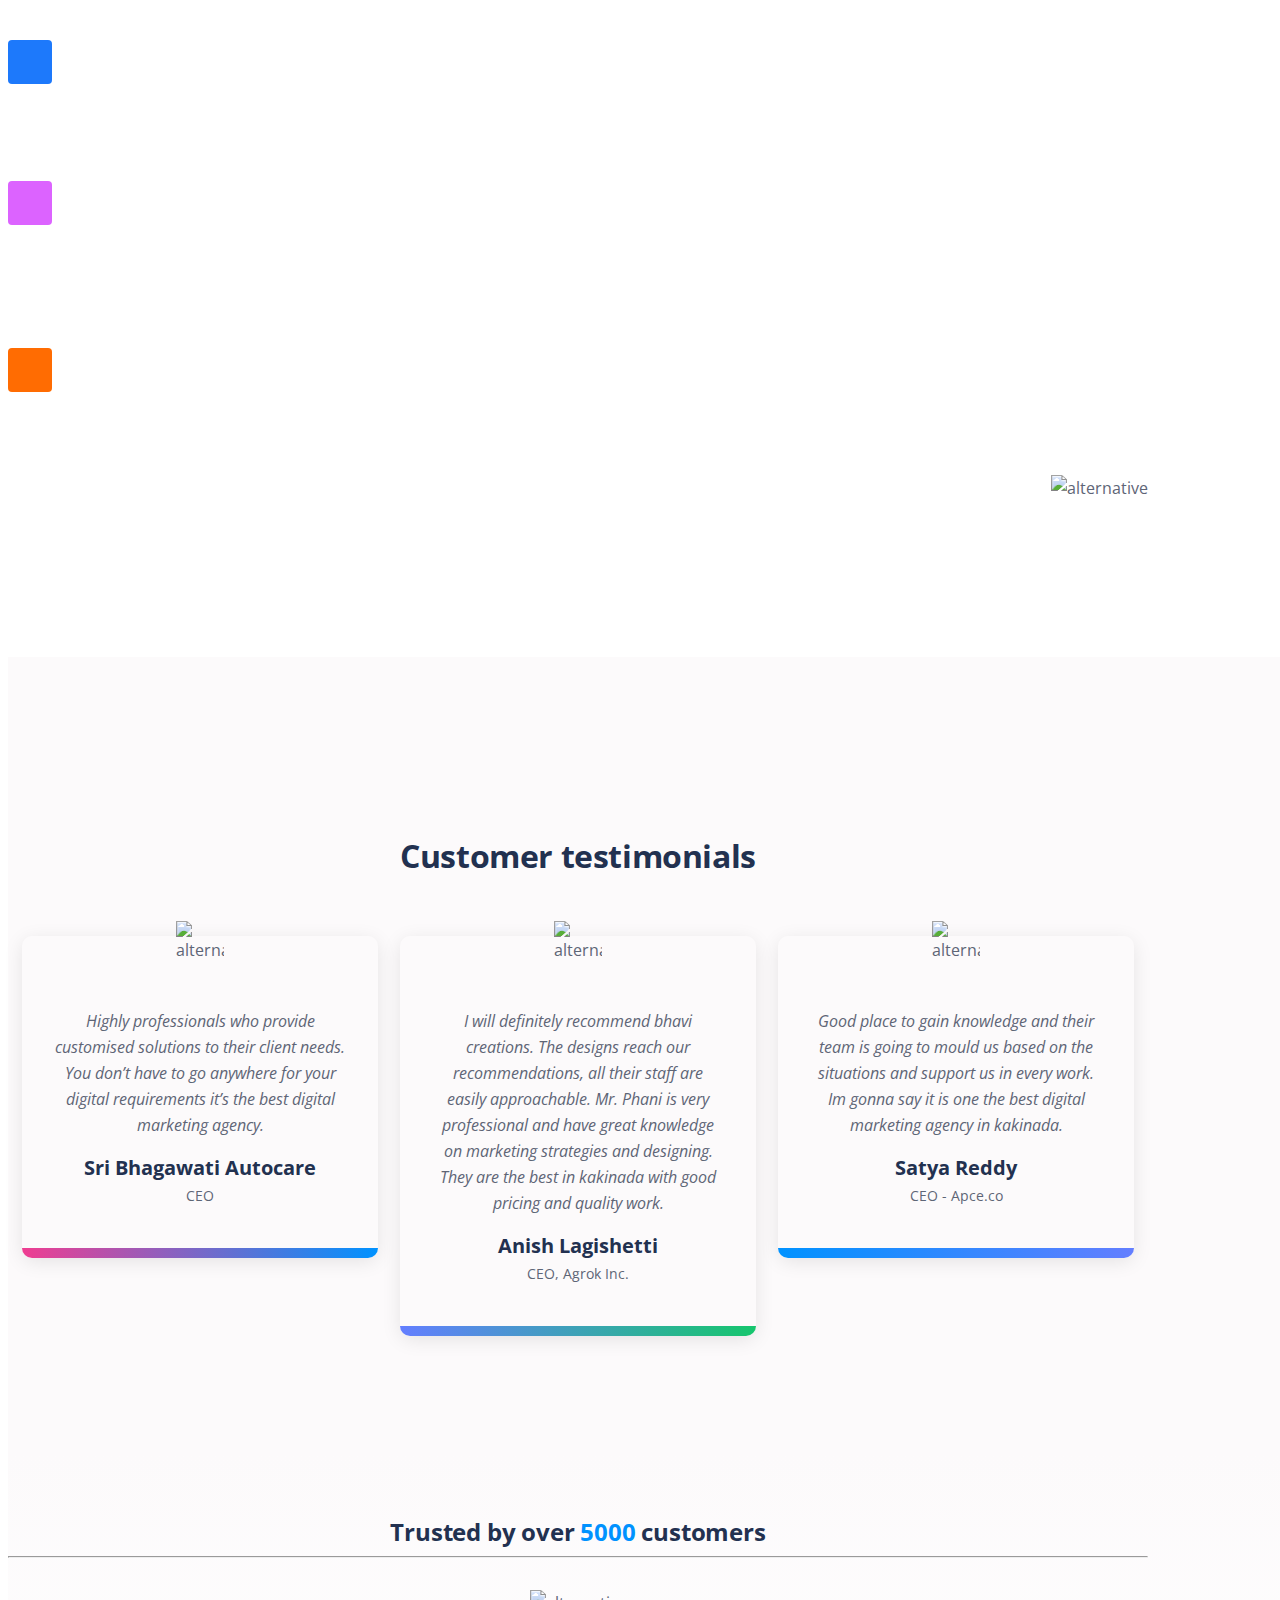
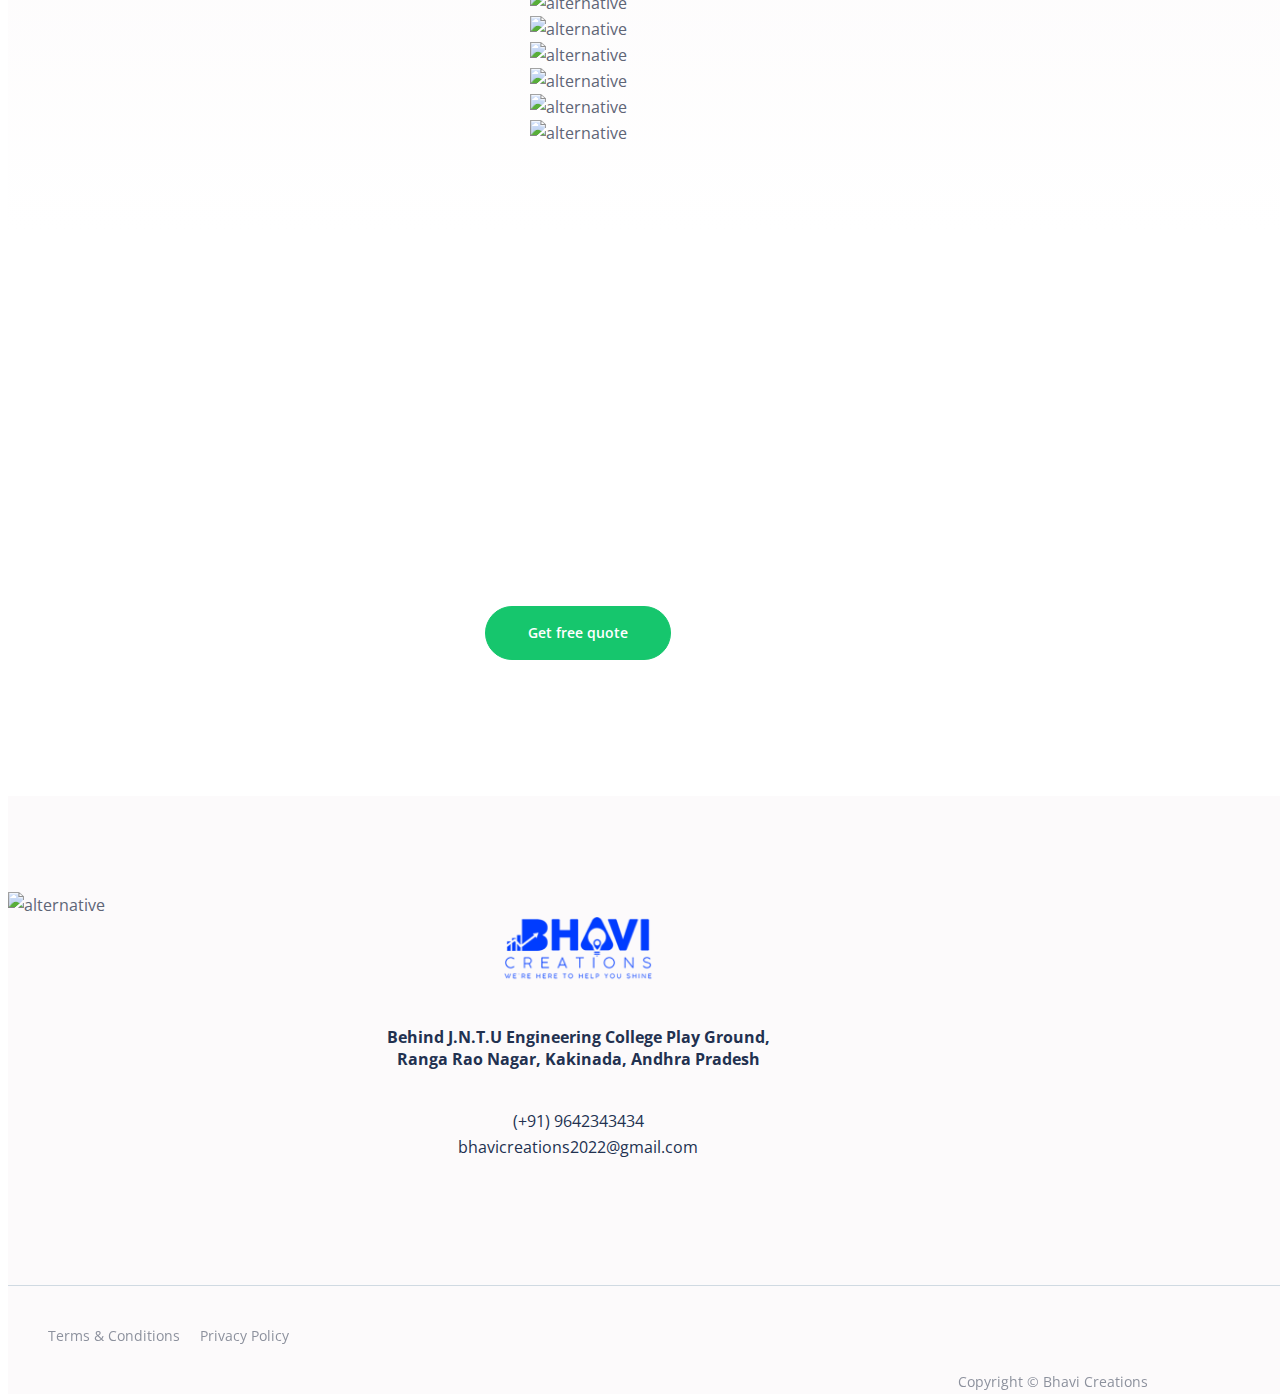
==== commit 1a71c305: "design changes" ====
--- a/index.html
+++ b/index.html
@@ -49,30 +49,23 @@
             <div class="navbar-collapse offcanvas-collapse" id="navbarsExampleDefault">
                 <ul class="navbar-nav ms-auto navbar-nav-scroll">
                     <li class="nav-item">
-                        <a class="nav-link active" aria-current="page" href="#header">Home</a>
+                        <a class="nav-link active" aria-current="page" href="index.html">Home</a>
                     </li>
                     <li class="nav-item">
-                        <a class="nav-link" href="#services">Services</a>
+                        <a class="nav-link"  href="about.html">About</a>
                     </li>
                     <li class="nav-item">
-                        <a class="nav-link" href="#details">Details</a>
+                        <a class="nav-link" href="services.html">Services</a>
                     </li>
                     <li class="nav-item">
-                        <a class="nav-link" href="#features">Features</a>
+                        <a class="nav-link" href="team.html">Team</a>
                     </li>
-                    <li class="nav-item dropdown">
-                        <a class="nav-link dropdown-toggle" href="#" id="dropdown01" data-bs-toggle="dropdown" aria-expanded="false">Drop</a>
-                        <ul class="dropdown-menu" aria-labelledby="dropdown01">
-                            <li><a class="dropdown-item" href="article.html">Article Details</a></li>
-                            <li><div class="dropdown-divider"></div></li>
-                            <li><a class="dropdown-item" href="terms.html">Terms Conditions</a></li>
-                            <li><div class="dropdown-divider"></div></li>
-                            <li><a class="dropdown-item" href="privacy.html">Privacy Policy</a></li>
-                        </ul>
+                    <li class="nav-item">
+                        <a class="nav-link" href="portfolio.html">Portfolio</a>
                     </li>
                 </ul>
                 <span class="nav-item">
-                    <a class="btn-solid-sm" href="#contact">Get quote</a>
+                    <a class="btn-solid-sm" href="contact.html">Get quote</a>
                 </span>
             </div> <!-- end of navbar-collapse -->
         </div> <!-- end of container -->
@@ -86,7 +79,7 @@
             <div class="row">
                 <div class="col-lg-6 col-xl-5">
                     <div class="text-container">
-                        <h1 class="h1-large">Crafting Your Digital Success</h1>
+                        <h1 class="h1-large color-text">Crafting Your Digital Success</h1>
                         <p class="p-large">We offer a comprehensive suite of services, including website design, logo creation, app development, marketing strategies, SEO optimization, content creation, printing solutions, and etc. Elevate your brand with our creative expertise.</p>
                         <a class="btn-solid-lg" href="#services">Offered services</a>
                     </div> <!-- end of text-container -->
@@ -329,7 +322,7 @@
                         <div class="section-title">WHAT WE DO</div>
                         <h2>Complete Digital Partner for your brand.</h2>
                         <p>We specialize in an array of creative services, encompassing website design, logo creation, app development, marketing strategies, SEO optimization, content creation, printing solutions, and event management. Our mission is to bring your vision to life and help your business thrive in the digital age.</p>
-                        <a class="btn-solid-reg" href="#contact">Get quote</a>
+                        <a class="btn-solid-reg" href="contact.html">Get quote</a>
                     </div> <!-- end of text-container -->
                 </div> <!-- end of col -->
             </div> <!-- end of row -->
@@ -347,7 +340,7 @@
                         <div class="section-title">ABOUT US</div>
                         <h2>Creative agency that help you go ahead.</h2>
                         <p>At Bhavi Creations, we specialize in delivering comprehensive and result-driven digital marketing solutions to help businesses thrive in the ever-evolving online landscape. With a team of skilled professionals and a passion for innovation, we strive to create impactful digital strategies that drive growth, enhance brand visibility, and maximize your return on investment.</p>
-                        <a class="btn-outline-reg" href="article.html">Details</a>
+                        <a class="btn-outline-reg" href="about.html">Details</a>
                     </div> <!-- end of text-container -->
                 </div> <!-- end of col -->
                 <div class="col-lg-6 col-xl-7">
@@ -556,69 +549,15 @@
             <div class="row">
                 <div class="col-lg-12">
                     <div class="text-container">
-                        <h2>Find the right influencer for your product</h2>
-                        <p class="p-large">Eu convallis arcu ultrices in. Mauris ornare libero et pharetra hendrerit. Curabitur elementum lectus quis vioc tellus</p>
-                        <a class="btn-solid-lg" href="#contact">Get free quote</a>
+                        <h2>Find the right platform for your business</h2>
+                        <p class="p-large">Discover the Perfect Platform for Your Business. Tailored solutions to help your business thrive in the digital landscape</p>
+                        <a class="btn-solid-lg" href="contact.html">Get free quote</a>
                     </div> <!-- end of text-container -->
                 </div> <!-- end of col -->
             </div> <!-- end of row -->
         </div> <!-- end of container -->
     </div> <!-- end of basic-3 -->
     <!-- end of invitation -->
-
-
-    <!-- Contact -->
-    <div id="contact" class="form-1">
-        <div class="container">
-            <div class="row">
-                <div class="col-lg-6">
-                    <div class="text-container">
-                        <div class="section-title">GET QUOTE</div>
-                        <h2>Submit the form for quote</h2>
-                        <p>Aliquam et enim vel sem pulvinar suscipit sit amet quis lorem. Sed risus ipsum, egestas sed odio in, pulvinar euismod ipsum. Sed ut enim non nunc fermentum dictum et sit amet erat. Maecenas</p>
-                        <ul class="list-unstyled li-space-lg">
-                            <li class="d-flex">
-                                <i class="fas fa-square"></i>
-                                <div class="flex-grow-1">Vel maximus nunc aliquam ut. Donec semper, magna a pulvinar</div>
-                            </li>
-                            <li class="d-flex">
-                                <i class="fas fa-square"></i>
-                                <div class="flex-grow-1">Suscipit sit amet quis lorem. Sed risus ipsum, egestas mare</div>
-                            </li>
-                            <li class="d-flex">
-                                <i class="fas fa-square"></i>
-                                <div class="flex-grow-1">Sem pulvinar suscipit sit amet quis lorem. Sed risus</div>
-                            </li>
-                        </ul>
-                    </div> <!-- end of text-container -->
-                </div> <!-- end of col -->
-                <div class="col-lg-6">
-
-                    <!-- Contact Form -->
-                    <form>
-                        <div class="form-group">
-                            <input type="text" class="form-control-input" placeholder="Name" required>
-                        </div>
-                        <div class="form-group">
-                            <input type="email" class="form-control-input" placeholder="Email" required>
-                        </div>
-                        <div class="form-group">
-                            <input type="text" class="form-control-input" placeholder="Industry" required>
-                        </div>
-                        <div class="form-group">
-                            <input type="text" class="form-control-input" placeholder="Your product" required>
-                        </div>
-                        <div class="form-group">
-                            <button type="submit" class="form-control-submit-button">Submit</button>
-                        </div>
-                    </form>
-                    <!-- end of contact form -->
-
-                </div> <!-- end of col -->
-            </div> <!-- end of row -->
-        </div> <!-- end of container -->
-    </div> <!-- end of form-1 -->
-    <!-- end of contact -->
 
 
     <!-- Footer -->
@@ -694,6 +633,12 @@
         <img src="images/up-arrow.png" alt="alternative">
     </button>
     <!-- end of back to top button -->
+    
+    <div class="whatsapp-button shadow" title="WhatsApp" >
+        <a href="https://api.whatsapp.com/send?phone=919642343434" target="_blank" rel="noopener noreferrer">
+            <i class="fab fa-whatsapp"></i>
+        </a>
+    </div>
     	
     <!-- Scripts -->
     <script src="js/bootstrap.min.js"></script> <!-- Bootstrap framework -->
--- a/css/styles.css
+++ b/css/styles.css
@@ -1278,7 +1278,7 @@
 	/* Header */
 	.header {
 		overflow: hidden;
-		padding-top: 20.25rem;
+		padding-top: 15rem;
 		padding-bottom: 15rem;
 	}
 
@@ -1392,4 +1392,60 @@
 	}
 	/* end of extra pages */
 }
-/* end of min-width 1200px */+/* end of min-width 1200px */
+
+.nav-item a{
+	font-size: 16px !important;
+	font-weight: bold !important;
+}
+
+.box{
+	padding: 10px;
+	text-align: center;
+	border-radius: 5px;
+	background-color: #0092ff;
+	font-size: 20px;
+	color: #fff;
+	width: 100%;
+}
+
+.box-content{
+	padding: 10px;
+}
+
+.box-content a{
+	font-size: 18px;
+	font-weight: bold;
+	text-decoration: none;
+}
+
+.color-text{
+	background: linear-gradient(to right, #637eff, #16c66d);
+    -webkit-background-clip: text; /* For webkit-based browsers (Chrome, Safari) */
+    color: transparent; /* Make the text color transparent to show the gradient */
+    display: inline-block;
+}
+
+
+
+.whatsapp-button {
+    position: fixed;
+    z-index: 99;
+    bottom: 80px;
+    right: 20px;
+    width: 52px;
+    height: 52px;
+    border: none;
+    border-radius: 50%;
+    outline: none;
+    background-color: #2bc873;
+    cursor: pointer;
+}
+
+.whatsapp-button a {
+	padding: 13px;
+    font-size: 25px;
+    color: #fff;
+    display: block;
+    text-align: center;
+}
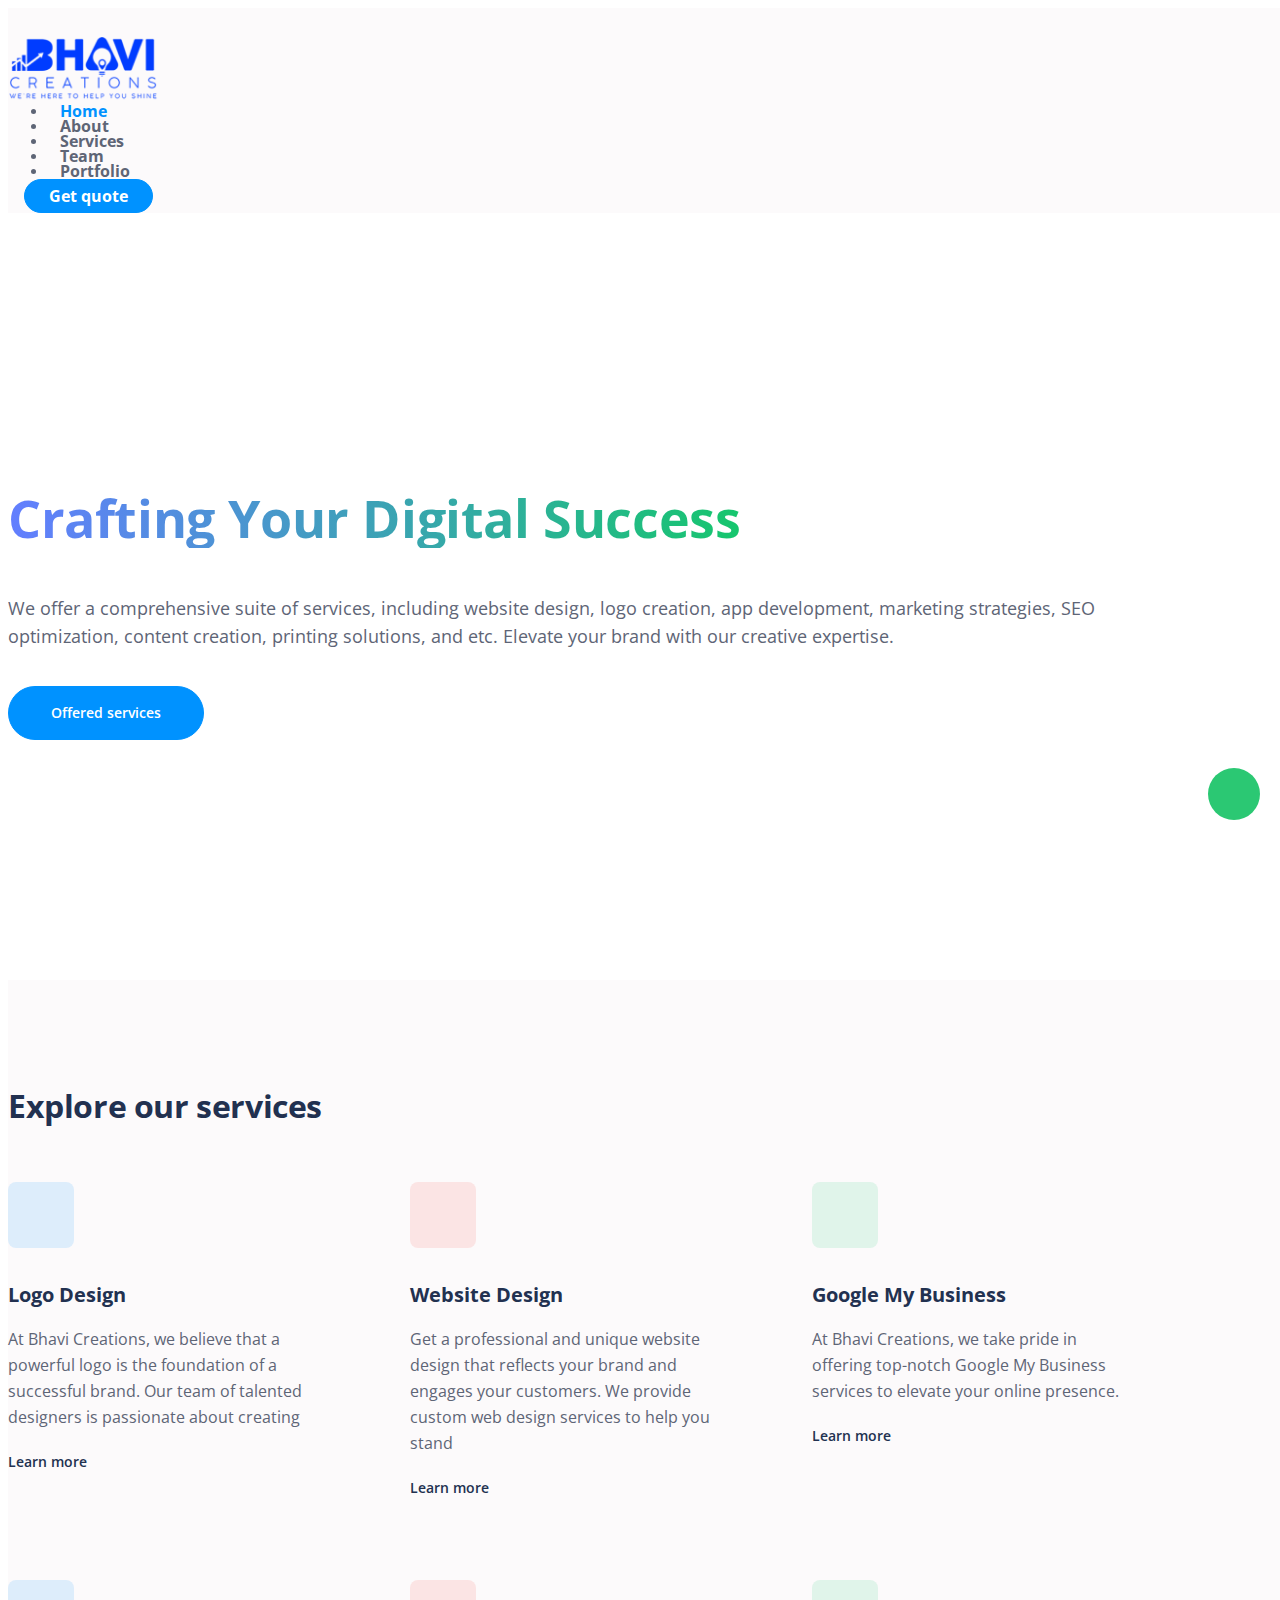
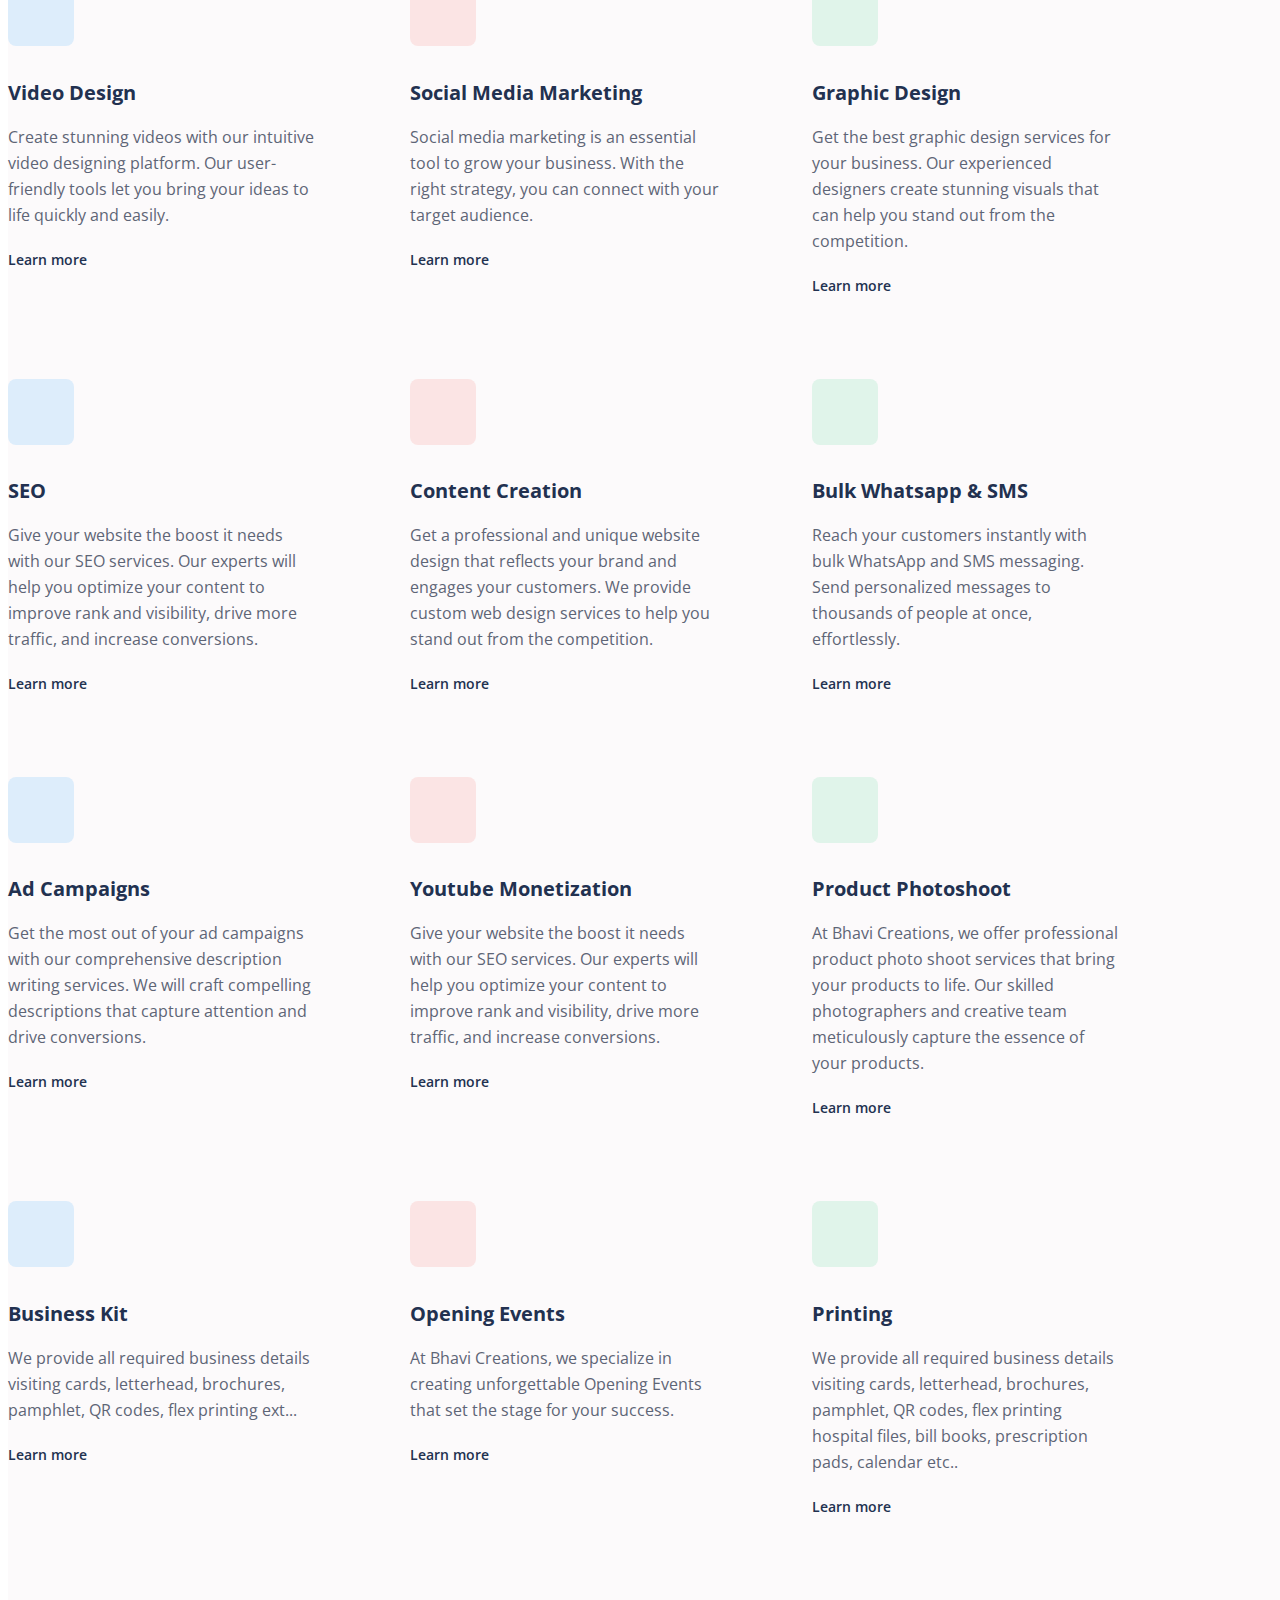
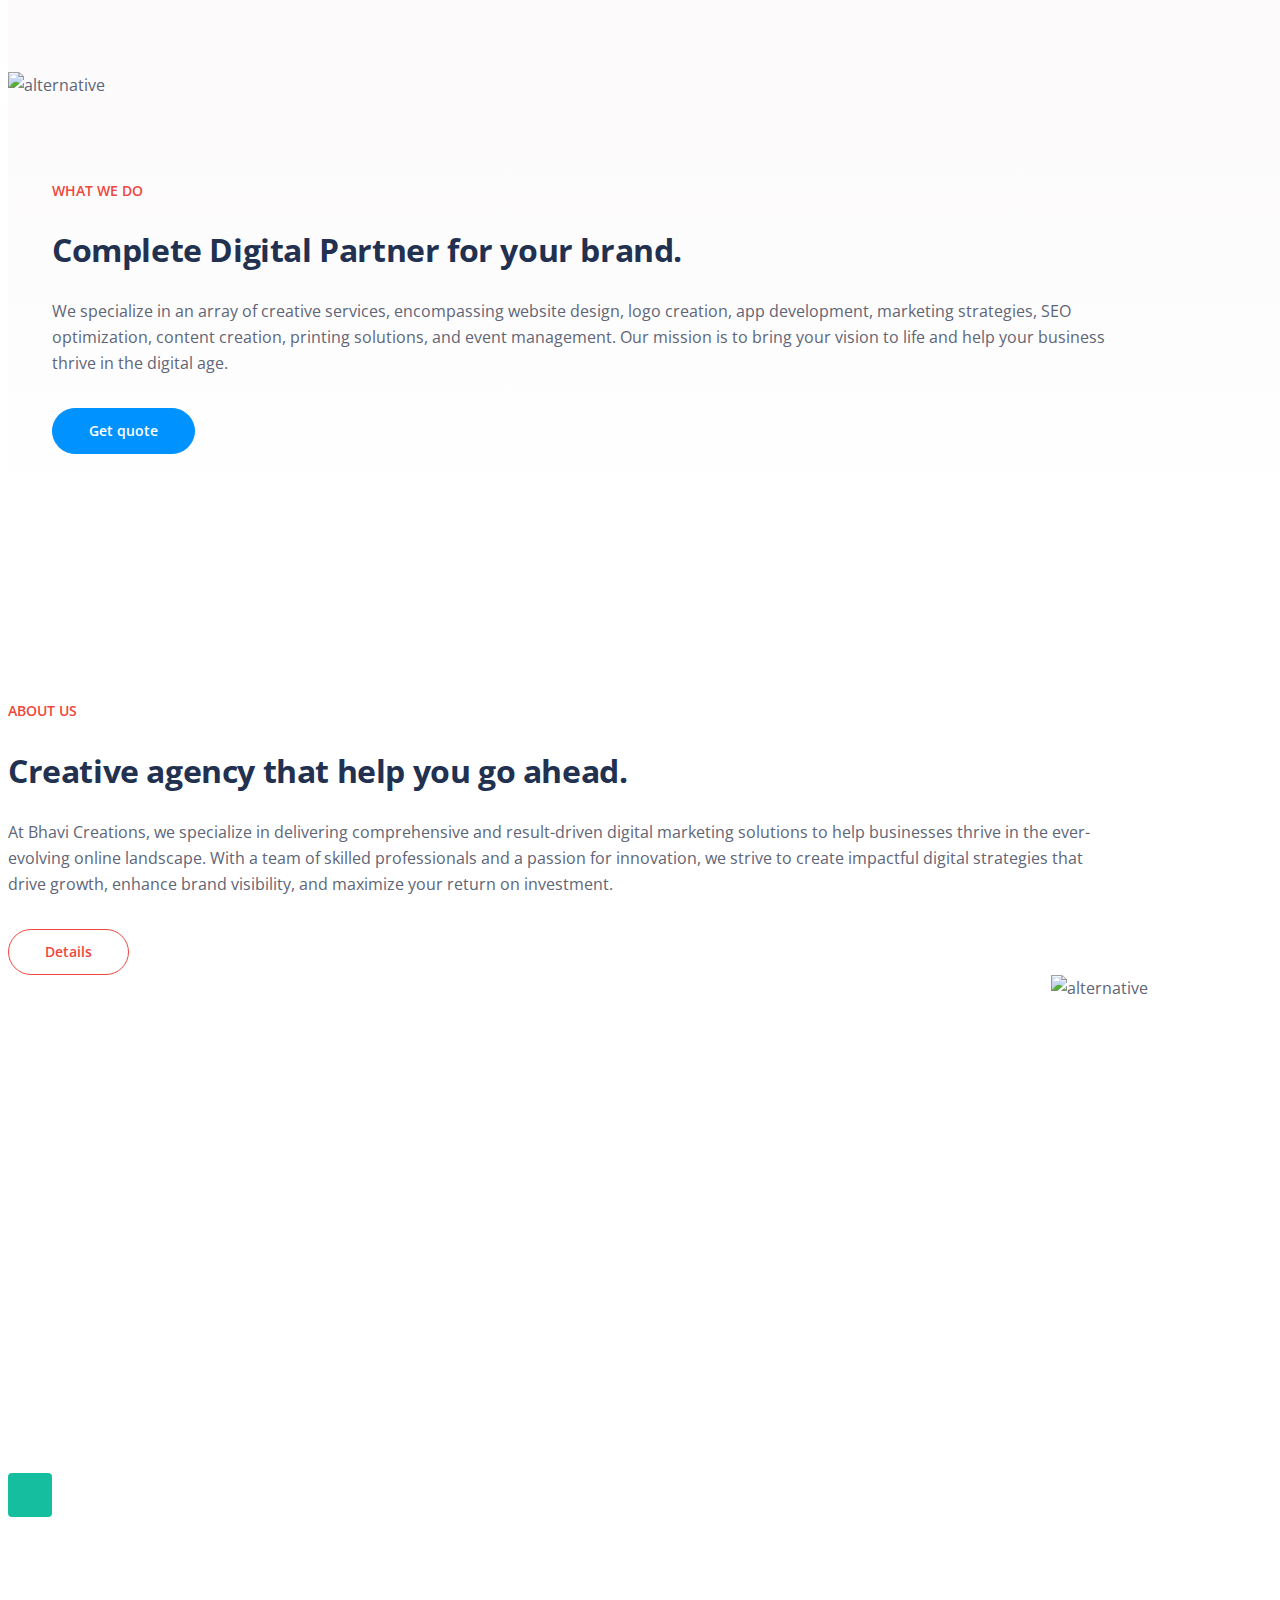
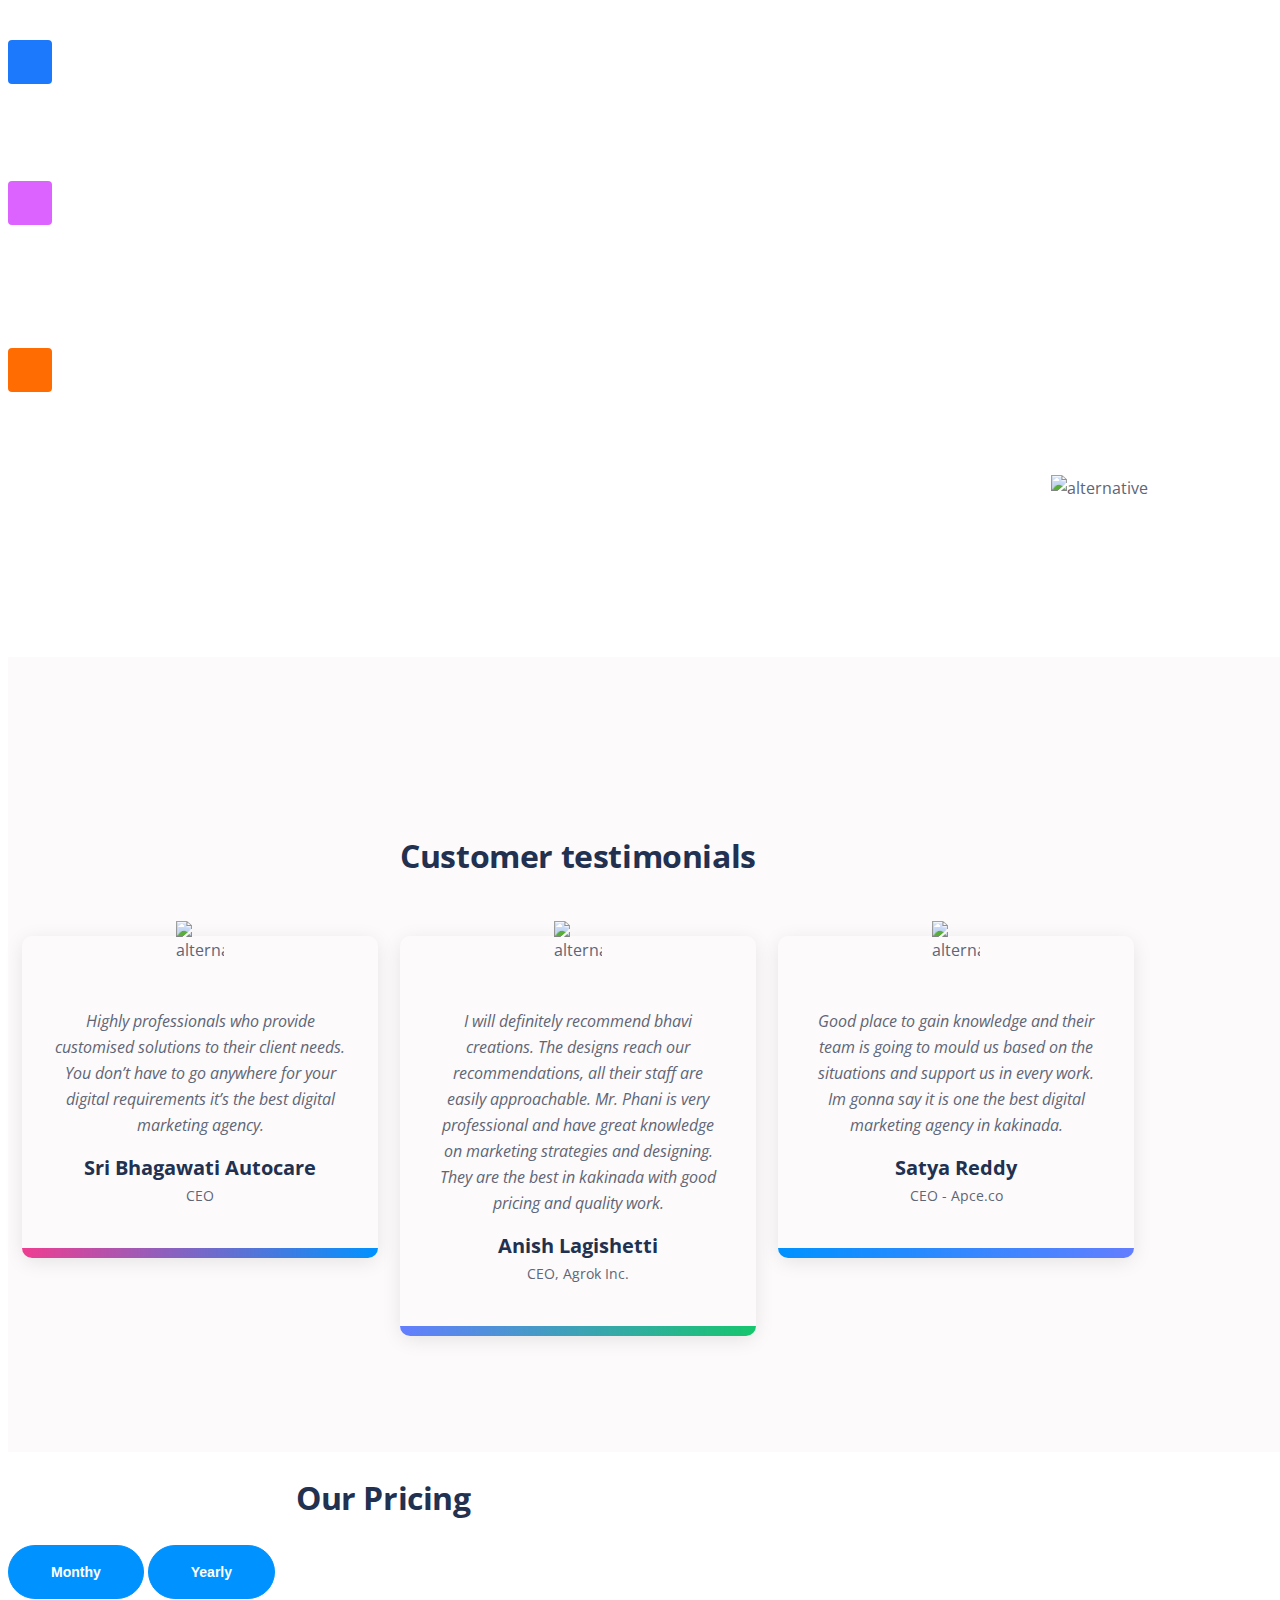
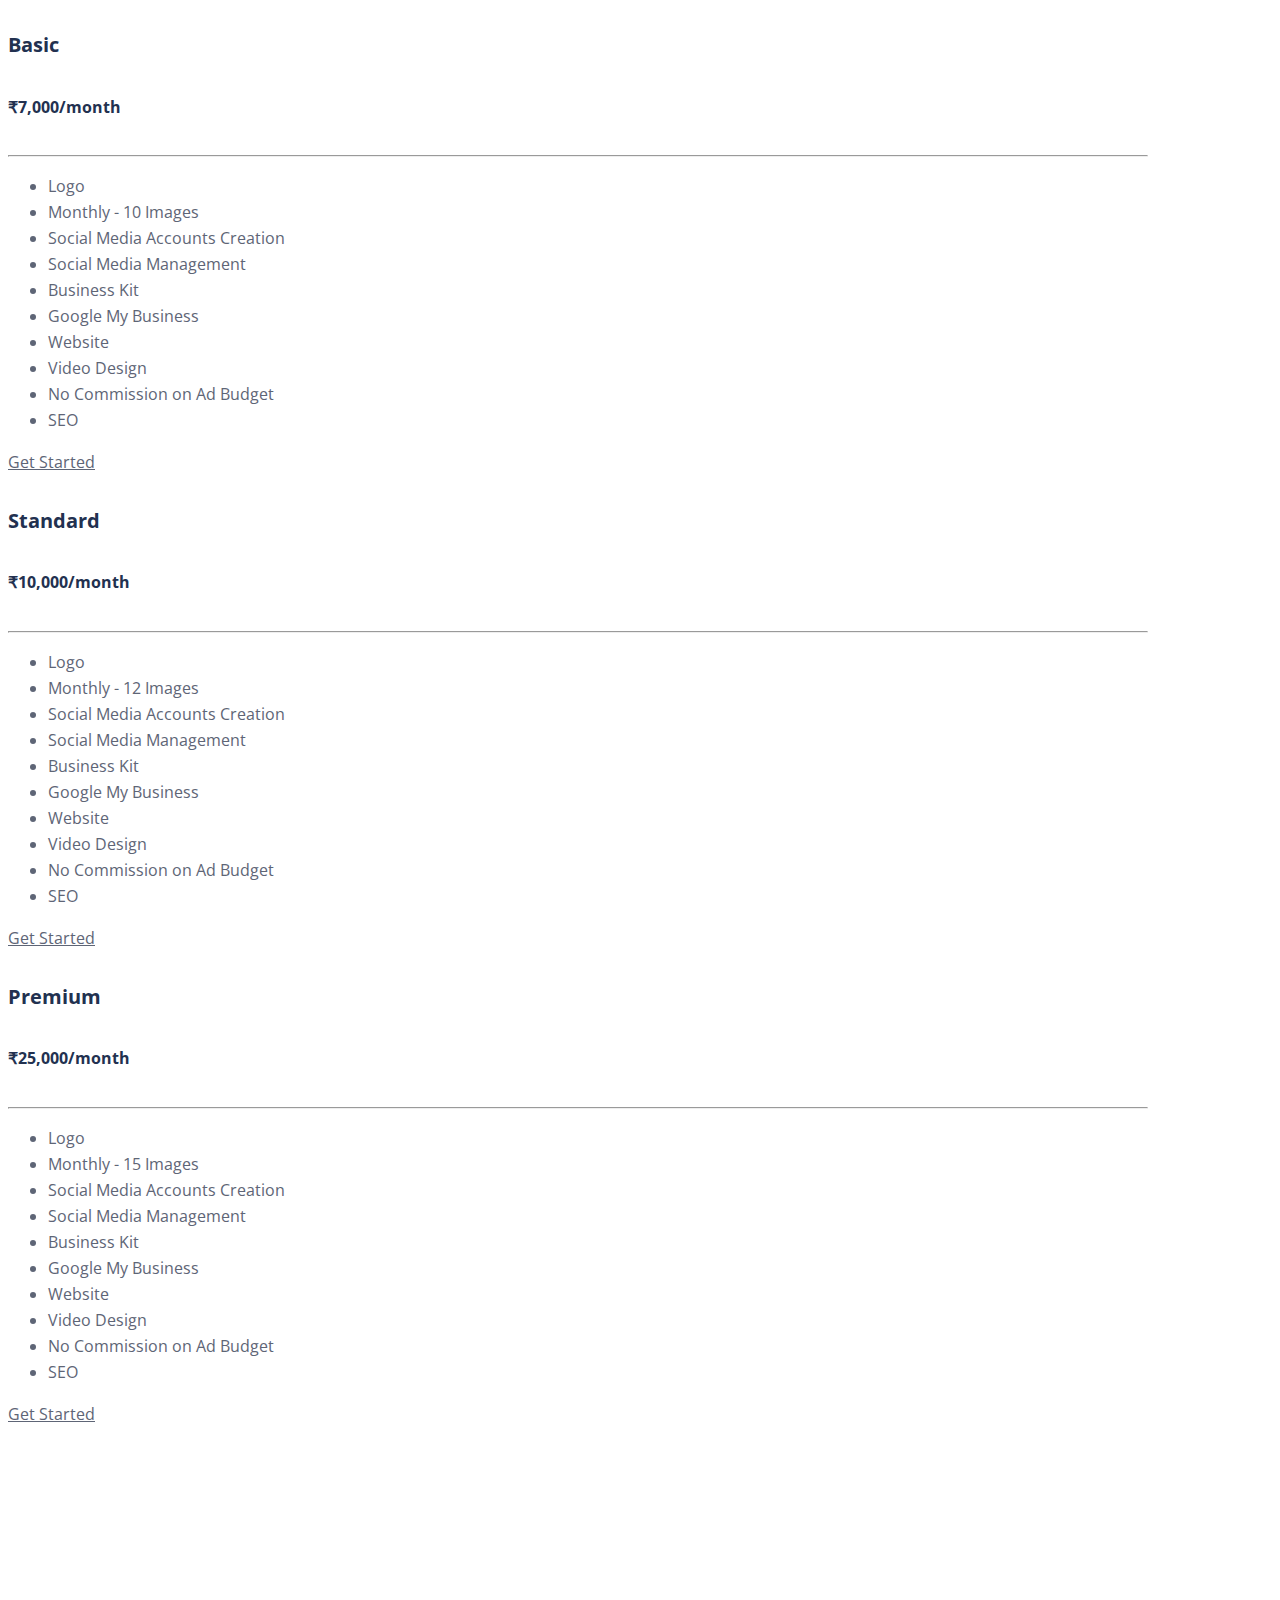
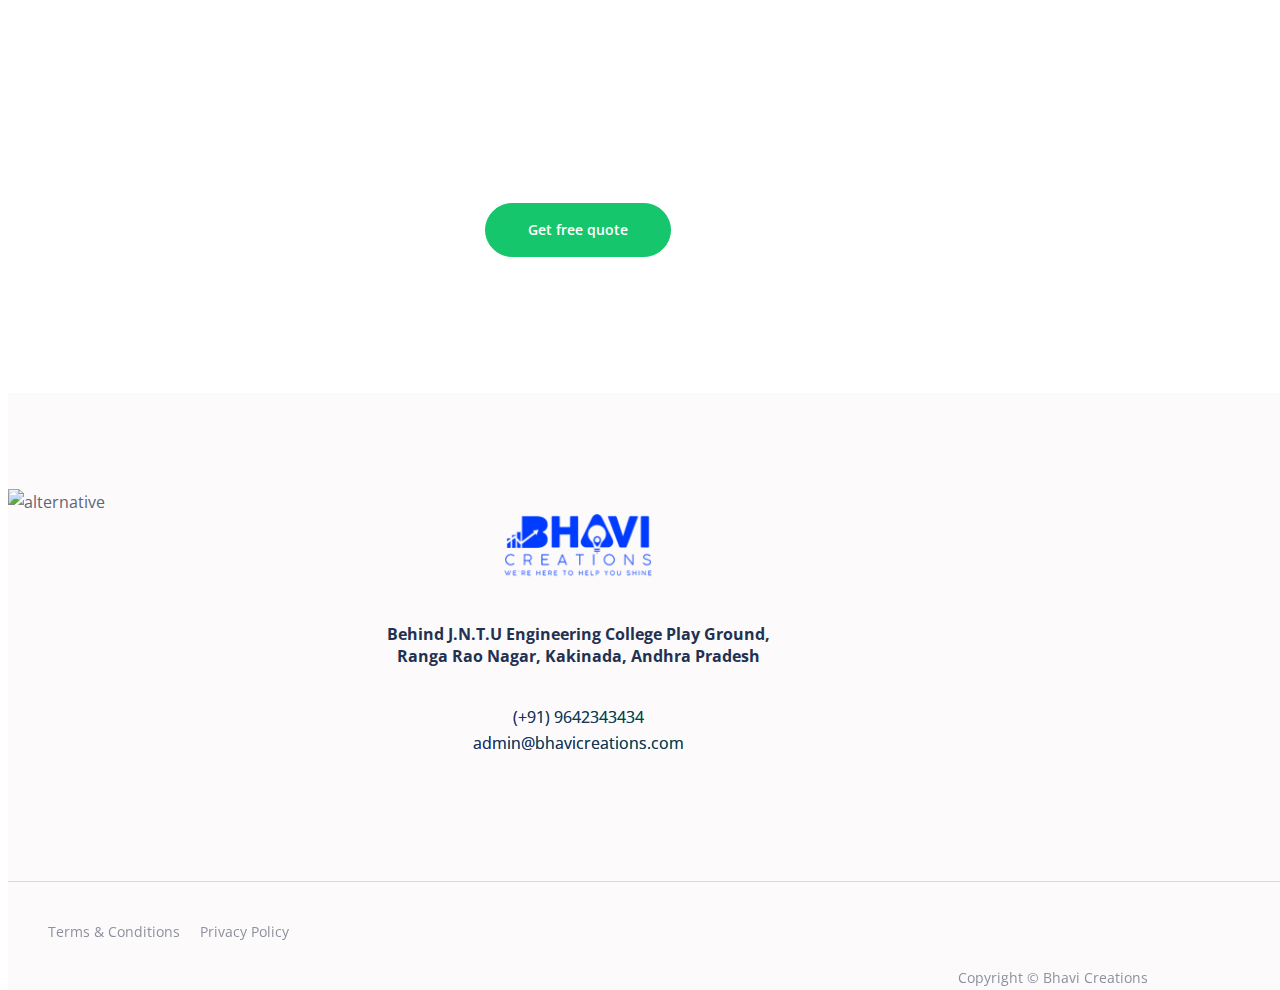
==== commit 5f894371: "email changes" ====
--- a/index.html
+++ b/index.html
@@ -18,7 +18,7 @@
 	<meta name="twitter:card" content="summary_large_image"> <!-- to have large image post format in Twitter -->
 
     <!-- Webpage Title -->
-    <title>Bhavi Creations</title>
+    <title>Home - Bhavi Creations</title>
     
     <!-- Styles -->
     <link href="https://fonts.googleapis.com/css2?family=Open+Sans:ital,wght@0,400;0,600;0,700;1,400&display=swap" rel="stylesheet">
@@ -28,7 +28,7 @@
 	<link href="css/styles.css" rel="stylesheet">
 	
 	<!-- Favicon  -->
-    <link rel="icon" href="images/favicon.png">
+    <link rel="icon" href="images/icon.png">
 </head>
 <body data-bs-spy="scroll" data-bs-target="#navbarExample">
     
@@ -114,7 +114,7 @@
                         <div class="card-body">
                             <h5 class="card-title">Logo Design</h5>
                             <p>At Bhavi Creations, we believe that a powerful logo is the foundation of a successful brand. Our team of talented designers is passionate about creating</p>
-                            <a class="read-more no-line" href="article.html">Learn more <span class="fas fa-long-arrow-alt-right"></span></a>
+                            <a class="read-more no-line" href="services.html">Learn more <span class="fas fa-long-arrow-alt-right"></span></a>
                         </div>
                     </div>
                     <!-- end of card -->
@@ -127,7 +127,7 @@
                         <div class="card-body">
                             <h5 class="card-title">Website Design</h5>
                             <p>Get a professional and unique website design that reflects your brand and engages your customers. We provide custom web design services to help you stand</p>
-                            <a class="read-more no-line" href="article.html">Learn more <span class="fas fa-long-arrow-alt-right"></span></a>
+                            <a class="read-more no-line" href="services.html">Learn more <span class="fas fa-long-arrow-alt-right"></span></a>
                         </div>
                     </div>
                     <!-- end of card -->
@@ -140,7 +140,7 @@
                         <div class="card-body">
                             <h5 class="card-title">Google My Business</h5>
                             <p>At Bhavi Creations, we take pride in offering top-notch Google My Business services to elevate your online presence.</p>
-                            <a class="read-more no-line" href="article.html">Learn more <span class="fas fa-long-arrow-alt-right"></span></a>
+                            <a class="read-more no-line" href="services.html">Learn more <span class="fas fa-long-arrow-alt-right"></span></a>
                         </div>
                     </div>
                     <!-- end of card -->
@@ -153,7 +153,7 @@
                         <div class="card-body">
                             <h5 class="card-title">Video Design</h5>
                             <p>Create stunning videos with our intuitive video designing platform. Our user-friendly tools let you bring your ideas to life quickly and easily.</p>
-                            <a class="read-more no-line" href="article.html">Learn more <span class="fas fa-long-arrow-alt-right"></span></a>
+                            <a class="read-more no-line" href="services.html">Learn more <span class="fas fa-long-arrow-alt-right"></span></a>
                         </div>
                     </div>
                     <!-- end of card -->
@@ -166,7 +166,7 @@
                         <div class="card-body">
                             <h5 class="card-title">Social Media Marketing</h5>
                             <p>Social media marketing is an essential tool to grow your business. With the right strategy, you can connect with your target audience.</p>
-                            <a class="read-more no-line" href="article.html">Learn more <span class="fas fa-long-arrow-alt-right"></span></a>
+                            <a class="read-more no-line" href="services.html">Learn more <span class="fas fa-long-arrow-alt-right"></span></a>
                         </div>
                     </div>
                     <!-- end of card -->
@@ -179,7 +179,7 @@
                         <div class="card-body">
                             <h5 class="card-title">Graphic Design</h5>
                             <p>Get the best graphic design services for your business. Our experienced designers create stunning visuals that can help you stand out from the competition.</p>
-                            <a class="read-more no-line" href="article.html">Learn more <span class="fas fa-long-arrow-alt-right"></span></a>
+                            <a class="read-more no-line" href="services.html">Learn more <span class="fas fa-long-arrow-alt-right"></span></a>
                         </div>
                     </div>
                     <!-- end of card -->
@@ -192,7 +192,7 @@
                         <div class="card-body">
                             <h5 class="card-title">SEO</h5>
                             <p>Give your website the boost it needs with our SEO services. Our experts will help you optimize your content to improve rank and visibility, drive more traffic, and increase conversions.</p>
-                            <a class="read-more no-line" href="article.html">Learn more <span class="fas fa-long-arrow-alt-right"></span></a>
+                            <a class="read-more no-line" href="services.html">Learn more <span class="fas fa-long-arrow-alt-right"></span></a>
                         </div>
                     </div>
                     <!-- end of card -->
@@ -205,7 +205,7 @@
                         <div class="card-body">
                             <h5 class="card-title">Content Creation</h5>
                             <p>Get a professional and unique website design that reflects your brand and engages your customers. We provide custom web design services to help you stand out from the competition.</p>
-                            <a class="read-more no-line" href="article.html">Learn more <span class="fas fa-long-arrow-alt-right"></span></a>
+                            <a class="read-more no-line" href="services.html">Learn more <span class="fas fa-long-arrow-alt-right"></span></a>
                         </div>
                     </div>
                     <!-- end of card -->
@@ -218,7 +218,7 @@
                         <div class="card-body">
                             <h5 class="card-title">Bulk Whatsapp & SMS</h5>
                             <p>Reach your customers instantly with bulk WhatsApp and SMS messaging. Send personalized messages to thousands of people at once, effortlessly.</p>
-                            <a class="read-more no-line" href="article.html">Learn more <span class="fas fa-long-arrow-alt-right"></span></a>
+                            <a class="read-more no-line" href="services.html">Learn more <span class="fas fa-long-arrow-alt-right"></span></a>
                         </div>
                     </div>
                     <!-- end of card -->
@@ -231,7 +231,7 @@
                         <div class="card-body">
                             <h5 class="card-title">Ad Campaigns</h5>
                             <p>Get the most out of your ad campaigns with our comprehensive description writing services. We will craft compelling descriptions that capture attention and drive conversions.</p>
-                            <a class="read-more no-line" href="article.html">Learn more <span class="fas fa-long-arrow-alt-right"></span></a>
+                            <a class="read-more no-line" href="services.html">Learn more <span class="fas fa-long-arrow-alt-right"></span></a>
                         </div>
                     </div>
                     <!-- end of card -->
@@ -244,7 +244,7 @@
                         <div class="card-body">
                             <h5 class="card-title">Youtube Monetization</h5>
                             <p>Give your website the boost it needs with our SEO services. Our experts will help you optimize your content to improve rank and visibility, drive more traffic, and increase conversions.</p>
-                            <a class="read-more no-line" href="article.html">Learn more <span class="fas fa-long-arrow-alt-right"></span></a>
+                            <a class="read-more no-line" href="services.html">Learn more <span class="fas fa-long-arrow-alt-right"></span></a>
                         </div>
                     </div>
                     <!-- end of card -->
@@ -257,7 +257,7 @@
                         <div class="card-body">
                             <h5 class="card-title">Product Photoshoot</h5>
                             <p>At Bhavi Creations, we offer professional product photo shoot services that bring your products to life. Our skilled photographers and creative team meticulously capture the essence of your products.</p>
-                            <a class="read-more no-line" href="article.html">Learn more <span class="fas fa-long-arrow-alt-right"></span></a>
+                            <a class="read-more no-line" href="services.html">Learn more <span class="fas fa-long-arrow-alt-right"></span></a>
                         </div>
                     </div>
                     <!-- end of card -->
@@ -270,7 +270,7 @@
                         <div class="card-body">
                             <h5 class="card-title">Business Kit</h5>
                             <p>We provide all required business details visiting cards, letterhead, brochures, pamphlet, QR codes, flex printing ext...</p>
-                            <a class="read-more no-line" href="article.html">Learn more <span class="fas fa-long-arrow-alt-right"></span></a>
+                            <a class="read-more no-line" href="services.html">Learn more <span class="fas fa-long-arrow-alt-right"></span></a>
                         </div>
                     </div>
                     <!-- end of card -->
@@ -283,7 +283,7 @@
                         <div class="card-body">
                             <h5 class="card-title">Opening Events</h5>
                             <p>At Bhavi Creations, we specialize in creating unforgettable Opening Events that set the stage for your success.</p>
-                            <a class="read-more no-line" href="article.html">Learn more <span class="fas fa-long-arrow-alt-right"></span></a>
+                            <a class="read-more no-line" href="services.html">Learn more <span class="fas fa-long-arrow-alt-right"></span></a>
                         </div>
                     </div>
                     <!-- end of card -->
@@ -296,7 +296,7 @@
                         <div class="card-body">
                             <h5 class="card-title">Printing</h5>
                             <p>We provide all required business details visiting cards, letterhead, brochures, pamphlet, QR codes, flex printing hospital files, bill books, prescription pads, calendar etc..</p>
-                            <a class="read-more no-line" href="article.html">Learn more <span class="fas fa-long-arrow-alt-right"></span></a>
+                            <a class="read-more no-line" href="services.html">Learn more <span class="fas fa-long-arrow-alt-right"></span></a>
                         </div>
                     </div>
                     <!-- end of card -->
@@ -445,7 +445,6 @@
     </div> <!-- end of accordion-1 -->
     <!-- end of features -->
 
-
     <!-- Testimonials -->
     <div class="cards-2 bg-gray">
         <div class="container">
@@ -500,48 +499,177 @@
     </div> <!-- end of cards-2 -->
     <!-- end of testimonials -->
 
-
-    <!-- Customers -->
-    <div class="slider-1">
-        <div class="container">
-            <div class="row">
-                <div class="col-lg-12">
-                    <h4>Trusted by over <span class="blue">5000</span> customers</h4>
-                    <hr class="section-divider">
-
-                    <!-- Image Slider -->
-                    <div class="slider-container">
-                        <div class="swiper-container image-slider">
-                            <div class="swiper-wrapper">
-                                <div class="swiper-slide">
-                                    <img class="img-fluid" src="images/customer-logo-1.png" alt="alternative">
-                                </div>
-                                <div class="swiper-slide">
-                                    <img class="img-fluid" src="images/customer-logo-2.png" alt="alternative">
-                                </div>
-                                <div class="swiper-slide">
-                                    <img class="img-fluid" src="images/customer-logo-3.png" alt="alternative">
-                                </div>
-                                <div class="swiper-slide">
-                                    <img class="img-fluid" src="images/customer-logo-4.png" alt="alternative">
-                                </div>
-                                <div class="swiper-slide">
-                                    <img class="img-fluid" src="images/customer-logo-5.png" alt="alternative">
-                                </div>
-                                <div class="swiper-slide">
-                                    <img class="img-fluid" src="images/customer-logo-6.png" alt="alternative">
-                                </div>
-                            </div> <!-- end of swiper-wrapper -->
-                        </div> <!-- end of swiper container -->
-                    </div> <!-- end of slider-container -->
-                    <!-- end of image slider -->
-
-                </div> <!-- end of col -->
-            </div> <!-- end of row -->
-        </div> <!-- end of container -->
-    </div> <!-- end of slider-1 -->
-    <!-- end of customers -->
-
+    <section class="pricing py-5">
+        <div class="container">
+            <div class="row">
+                <div class="col-lg-12  text-center ">
+                    <h2 class="h2-heading mb-4 text-white">Our Pricing</h2>
+                    <div class="mb-5 pricing_btns">
+                        <button class="btn btn-solid-lg pbtn active" onclick="priceOption(this,'month')">Monthy</button>
+                        <button class="btn btn-solid-lg pbtn" onclick="priceOption(this,'year')">Yearly</button>
+                    </div>
+                </div> <!-- end of col -->
+            </div> <!-- end of row -->
+            <div class="row price-month">
+                <!-- Free Tier -->
+                <div class="col-lg-4">
+                    <div class="card mb-5 mb-lg-0">
+                        <div class="card-body">
+                        <h5 class="card-title text-muted text-uppercase text-center">Basic</h5>
+                        <h6 class="card-price text-center">₹7,000<span class="period">/month</span></h6>
+                        <hr>
+                        <ul class="fa-ul">
+                            <li><span class="fa-li"><i class="fas fa-check"></i></span>Logo</li>
+                            <li><span class="fa-li"><i class="fas fa-check"></i></span>Monthly - 10 Images</li>
+                            <li><span class="fa-li"><i class="fas fa-check"></i></span>Social Media Accounts Creation</li>
+                            <li><span class="fa-li"><i class="fas fa-check"></i></span>Social Media Management</li>
+                            <li class="text-muted"><span class="fa-li"><i class="fas fa-times"></i></span>Business Kit</li>
+                            <li class="text-muted"><span class="fa-li"><i class="fas fa-times"></i></span>Google My Business</li>
+                            <li class="text-muted"><span class="fa-li"><i class="fas fa-times"></i></span>Website</li>
+                            <li class="text-muted"><span class="fa-li"><i class="fas fa-times"></i></span>Video Design</li>
+                            <li class="text-muted"><span class="fa-li"><i class="fas fa-times"></i></span>No Commission on Ad Budget</li>
+                            <li class="text-muted"><span class="fa-li"><i class="fas fa-times"></i></span>SEO</li>
+                        </ul>
+                        <div class="d-grid">
+                            <a href="contact.html" class="btn btn-primary text-uppercase">Get Started</a>
+                        </div>
+                        </div>
+                    </div>
+                </div>
+                <!-- Plus Tier -->
+                <div class="col-lg-4">
+                    <div class="card mb-5 mb-lg-0">
+                        <div class="card-body">
+                        <h5 class="card-title text-muted text-uppercase text-center">Standard</h5>
+                        <h6 class="card-price text-center">₹10,000<span class="period">/month</span></h6>
+                        <hr>
+                        <ul class="fa-ul">
+                            <li><span class="fa-li"><i class="fas fa-check"></i></span>Logo</li>
+                            <li><span class="fa-li"><i class="fas fa-check"></i></span>Monthly - 12 Images</li>
+                            <li><span class="fa-li"><i class="fas fa-check"></i></span>Social Media Accounts Creation</li>
+                            <li><span class="fa-li"><i class="fas fa-check"></i></span>Social Media Management</li>
+                            <li><span class="fa-li"><i class="fas fa-check"></i></span>Business Kit</li>
+                            <li><span class="fa-li"><i class="fas fa-check"></i></span>Google My Business</li>
+                            <li><span class="fa-li"><i class="fas fa-check"></i></span>Website</li>
+                            <li class="text-muted"><span class="fa-li"><i class="fas fa-times"></i></span>Video Design</li>
+                            <li class="text-muted"><span class="fa-li"><i class="fas fa-times"></i></span>No Commission on Ad Budget</li>
+                            <li class="text-muted"><span class="fa-li"><i class="fas fa-times"></i></span>SEO</li>
+                        </ul>
+                        <div class="d-grid">
+                            <a href="contact.html" class="btn btn-primary text-uppercase">Get Started</a>
+                        </div>
+                        </div>
+                    </div>
+                </div>
+                <!-- Pro Tier -->
+                <div class="col-lg-4">
+                    <div class="card">
+                        <div class="card-body">
+                        <h5 class="card-title text-muted text-uppercase text-center">Premium</h5>
+                        <h6 class="card-price text-center">₹25,000<span class="period">/month</span></h6>
+                        <hr>
+                        <ul class="fa-ul">
+                            <li><span class="fa-li"><i class="fas fa-check"></i></span>Logo</li>
+                            <li><span class="fa-li"><i class="fas fa-check"></i></span>Monthly - 15 Images</li>
+                            <li><span class="fa-li"><i class="fas fa-check"></i></span>Social Media Accounts Creation</li>
+                            <li><span class="fa-li"><i class="fas fa-check"></i></span>Social Media Management</li>
+                            <li><span class="fa-li"><i class="fas fa-check"></i></span>Business Kit</li>
+                            <li><span class="fa-li"><i class="fas fa-check"></i></span>Google My Business</li>
+                            <li><span class="fa-li"><i class="fas fa-check"></i></span>Website</li>
+                            <li><span class="fa-li"><i class="fas fa-check"></i></span>Video Design</li>
+                            <li><span class="fa-li"><i class="fas fa-check"></i></span>No Commission on Ad Budget</li>
+                            <li><span class="fa-li"><i class="fas fa-check"></i></span>SEO</li>
+                        </ul>
+                        <div class="d-grid">
+                            <a href="contact.html" class="btn btn-primary text-uppercase">Get Started</a>
+                        </div>
+                        </div>
+                    </div>
+                </div>
+            </div>
+
+            <div class="price-year" style="display: none;">
+                <div class="row price-year">
+                    <!-- Free Tier -->
+                    <div class="col-lg-4">
+                        <div class="card mb-5 mb-lg-0">
+                            <div class="card-body">
+                            <h5 class="card-title text-muted text-uppercase text-center">Basic</h5>
+                            <h6 class="card-price text-center">₹72,000<span class="period">/year</span></h6>
+                            <hr>
+                            <ul class="fa-ul">
+                                <li><span class="fa-li"><i class="fas fa-check"></i></span>Logo</li>
+                                <li><span class="fa-li"><i class="fas fa-check"></i></span>Monthly - 10 Images</li>
+                                <li><span class="fa-li"><i class="fas fa-check"></i></span>Social Media Accounts Creation</li>
+                                <li><span class="fa-li"><i class="fas fa-check"></i></span>Social Media Management</li>
+                                <li class="text-muted"><span class="fa-li"><i class="fas fa-times"></i></span>Business Kit</li>
+                                <li class="text-muted"><span class="fa-li"><i class="fas fa-times"></i></span>Google My Business</li>
+                                <li class="text-muted"><span class="fa-li"><i class="fas fa-times"></i></span>Website</li>
+                                <li class="text-muted"><span class="fa-li"><i class="fas fa-times"></i></span>Video Design</li>
+                                <li class="text-muted"><span class="fa-li"><i class="fas fa-times"></i></span>No Commission on Ad Budget</li>
+                                <li class="text-muted"><span class="fa-li"><i class="fas fa-times"></i></span>SEO</li>
+                            </ul>
+                            <div class="d-grid">
+                                <a href="contact.html" class="btn btn-primary text-uppercase">Get Started</a>
+                            </div>
+                            </div>
+                        </div>
+                    </div>
+                    <!-- Plus Tier -->
+                    <div class="col-lg-4">
+                        <div class="card mb-5 mb-lg-0">
+                            <div class="card-body">
+                            <h5 class="card-title text-muted text-uppercase text-center">Standard</h5>
+                            <h6 class="card-price text-center">₹1,00,000<span class="period">/year</span></h6>
+                            <hr>
+                            <ul class="fa-ul">
+                                <li><span class="fa-li"><i class="fas fa-check"></i></span>Logo</li>
+                                <li><span class="fa-li"><i class="fas fa-check"></i></span>Monthly - 12 Images</li>
+                                <li><span class="fa-li"><i class="fas fa-check"></i></span>Social Media Accounts Creation</li>
+                                <li><span class="fa-li"><i class="fas fa-check"></i></span>Social Media Management</li>
+                                <li><span class="fa-li"><i class="fas fa-check"></i></span>Business Kit</li>
+                                <li><span class="fa-li"><i class="fas fa-check"></i></span>Google My Business</li>
+                                <li><span class="fa-li"><i class="fas fa-check"></i></span>Website</li>
+                                <li class="text-muted"><span class="fa-li"><i class="fas fa-times"></i></span>Video Design</li>
+                                <li class="text-muted"><span class="fa-li"><i class="fas fa-times"></i></span>No Commission on Ad Budget</li>
+                                <li class="text-muted"><span class="fa-li"><i class="fas fa-times"></i></span>SEO</li>
+                            </ul>
+                            <div class="d-grid">
+                                <a href="contact.html" class="btn btn-primary text-uppercase">Get Started</a>
+                            </div>
+                            </div>
+                        </div>
+                    </div>
+                    <!-- Pro Tier -->
+                    <div class="col-lg-4">
+                        <div class="card">
+                            <div class="card-body">
+                            <h5 class="card-title text-muted text-uppercase text-center">Premium</h5>
+                            <h6 class="card-price text-center">₹2,40,000<span class="period">/year</span></h6>
+                            <hr>
+                            <ul class="fa-ul">
+                                <li><span class="fa-li"><i class="fas fa-check"></i></span>Logo</li>
+                                <li><span class="fa-li"><i class="fas fa-check"></i></span>Monthly - 15 Images</li>
+                                <li><span class="fa-li"><i class="fas fa-check"></i></span>Social Media Accounts Creation</li>
+                                <li><span class="fa-li"><i class="fas fa-check"></i></span>Social Media Management</li>
+                                <li><span class="fa-li"><i class="fas fa-check"></i></span>Business Kit</li>
+                                <li><span class="fa-li"><i class="fas fa-check"></i></span>Google My Business</li>
+                                <li><span class="fa-li"><i class="fas fa-check"></i></span>Website</li>
+                                <li><span class="fa-li"><i class="fas fa-check"></i></span>Video Design</li>
+                                <li><span class="fa-li"><i class="fas fa-check"></i></span>No Commission on Ad Budget</li>
+                                <li><span class="fa-li"><i class="fas fa-check"></i></span>SEO</li>
+                            </ul>
+                            <div class="d-grid">
+                                <a href="contact.html" class="btn btn-primary text-uppercase">Get Started</a>
+                            </div>
+                            </div>
+                        </div>
+                    </div>
+                </div>
+            </div>
+        </div>
+
+    </section>
 
     <!-- Invitation -->
     <div class="basic-3">
@@ -567,9 +695,9 @@
             <div class="row">
                 <div class="col-lg-12">
                     <img src="./images/logo.png" class="img-fluid mb-4" width="150px"/>
-                    <h6>Behind J.N.T.U Engineering College Play Ground,<br> Ranga Rao Nagar, Kakinada, Andhra Pradesh</h6>
-                    <a href="tel:(+91) 9642343434">(+91) 9642343434</a><br>
-                    <a href="mailto:bhavicreations2022@gmail.com">bhavicreations2022@gmail.com</a>
+                    <h6 class="address">Behind J.N.T.U Engineering College Play Ground,<br> Ranga Rao Nagar, Kakinada, Andhra Pradesh</h6>
+                    <a class="color-text mt-2" href="tel:(+91) 9642343434">(+91) 9642343434</a><br>
+                    <a class="color-text" href="mailto:admin@bhavicreations.com">admin@bhavicreations.com</a>
                     <div class="social-container mt-4">
                         <span class="fa-stack">
                             <a href="https://www.facebook.com/BhavicreationsPvtLtd/" target="_blank">
@@ -644,5 +772,20 @@
     <script src="js/bootstrap.min.js"></script> <!-- Bootstrap framework -->
     <script src="js/swiper.min.js"></script> <!-- Swiper for image and text sliders -->
     <script src="js/scripts.js"></script> <!-- Custom scripts -->
+    <script src="https://code.jquery.com/jquery-3.7.1.min.js" integrity="sha256-/JqT3SQfawRcv/BIHPThkBvs0OEvtFFmqPF/lYI/Cxo=" crossorigin="anonymous"></script>
+    <script>
+        function priceOption(e,type){
+            $('.pbtn').removeClass('active');
+            $(e).addClass('active');
+            if(type == 'month'){
+                $('.price-month').show();
+                $('.price-year').hide();
+            }else{
+                console.log(type);
+                $('.price-year').show();
+                $('.price-month').hide();
+            }
+        }
+    </script>
 </body>
 </html>